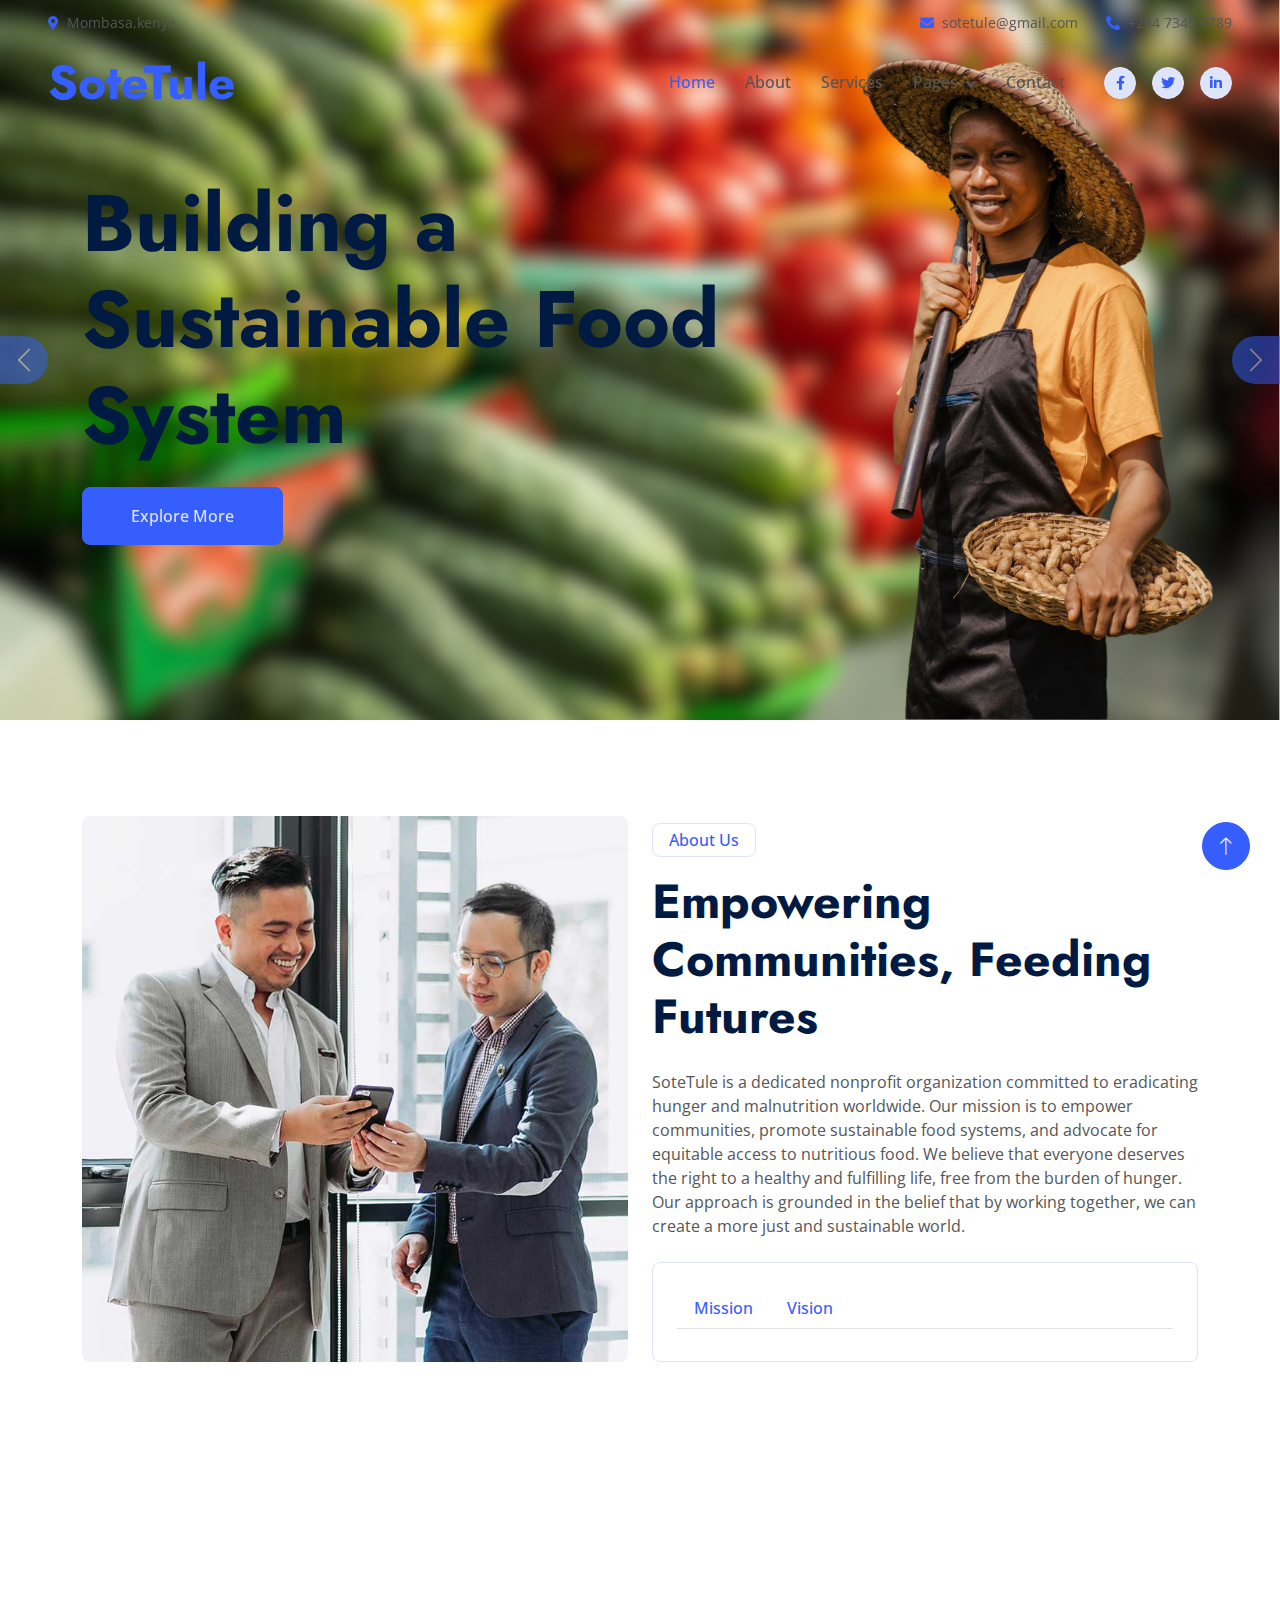
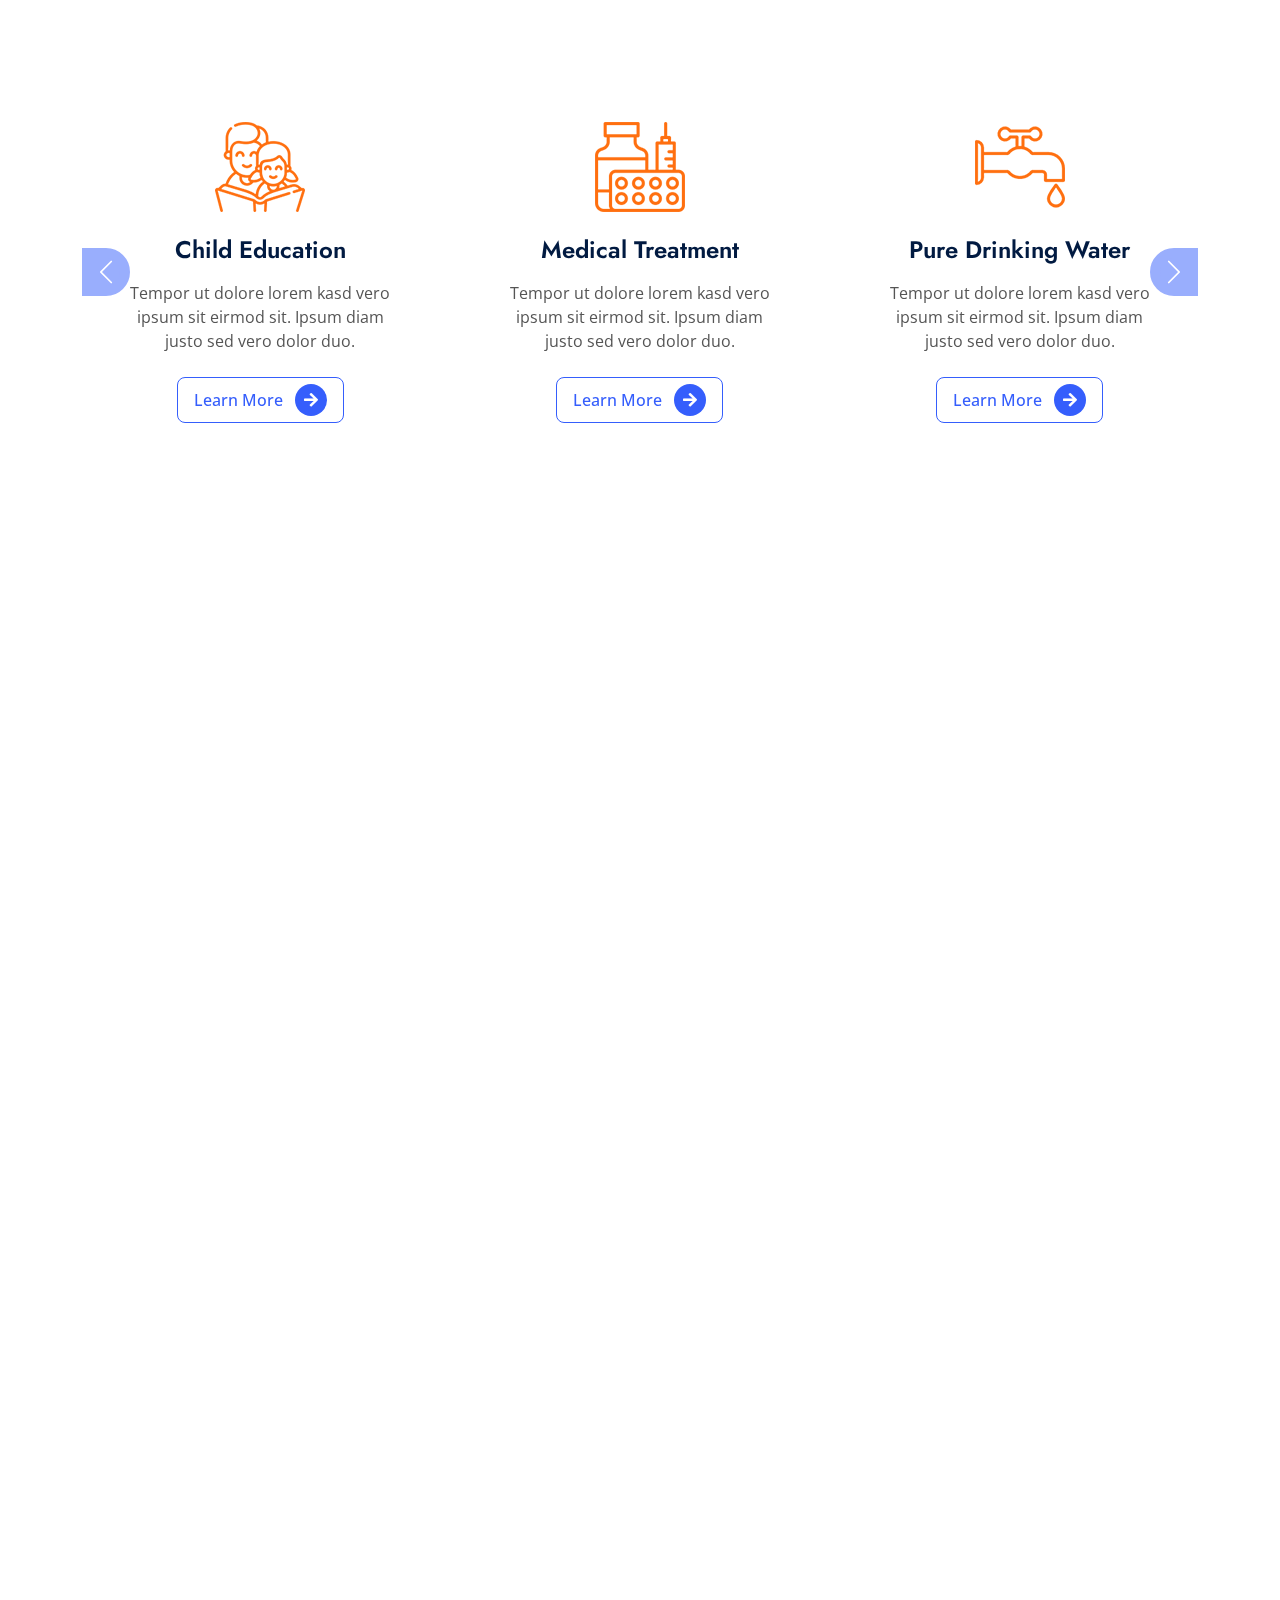
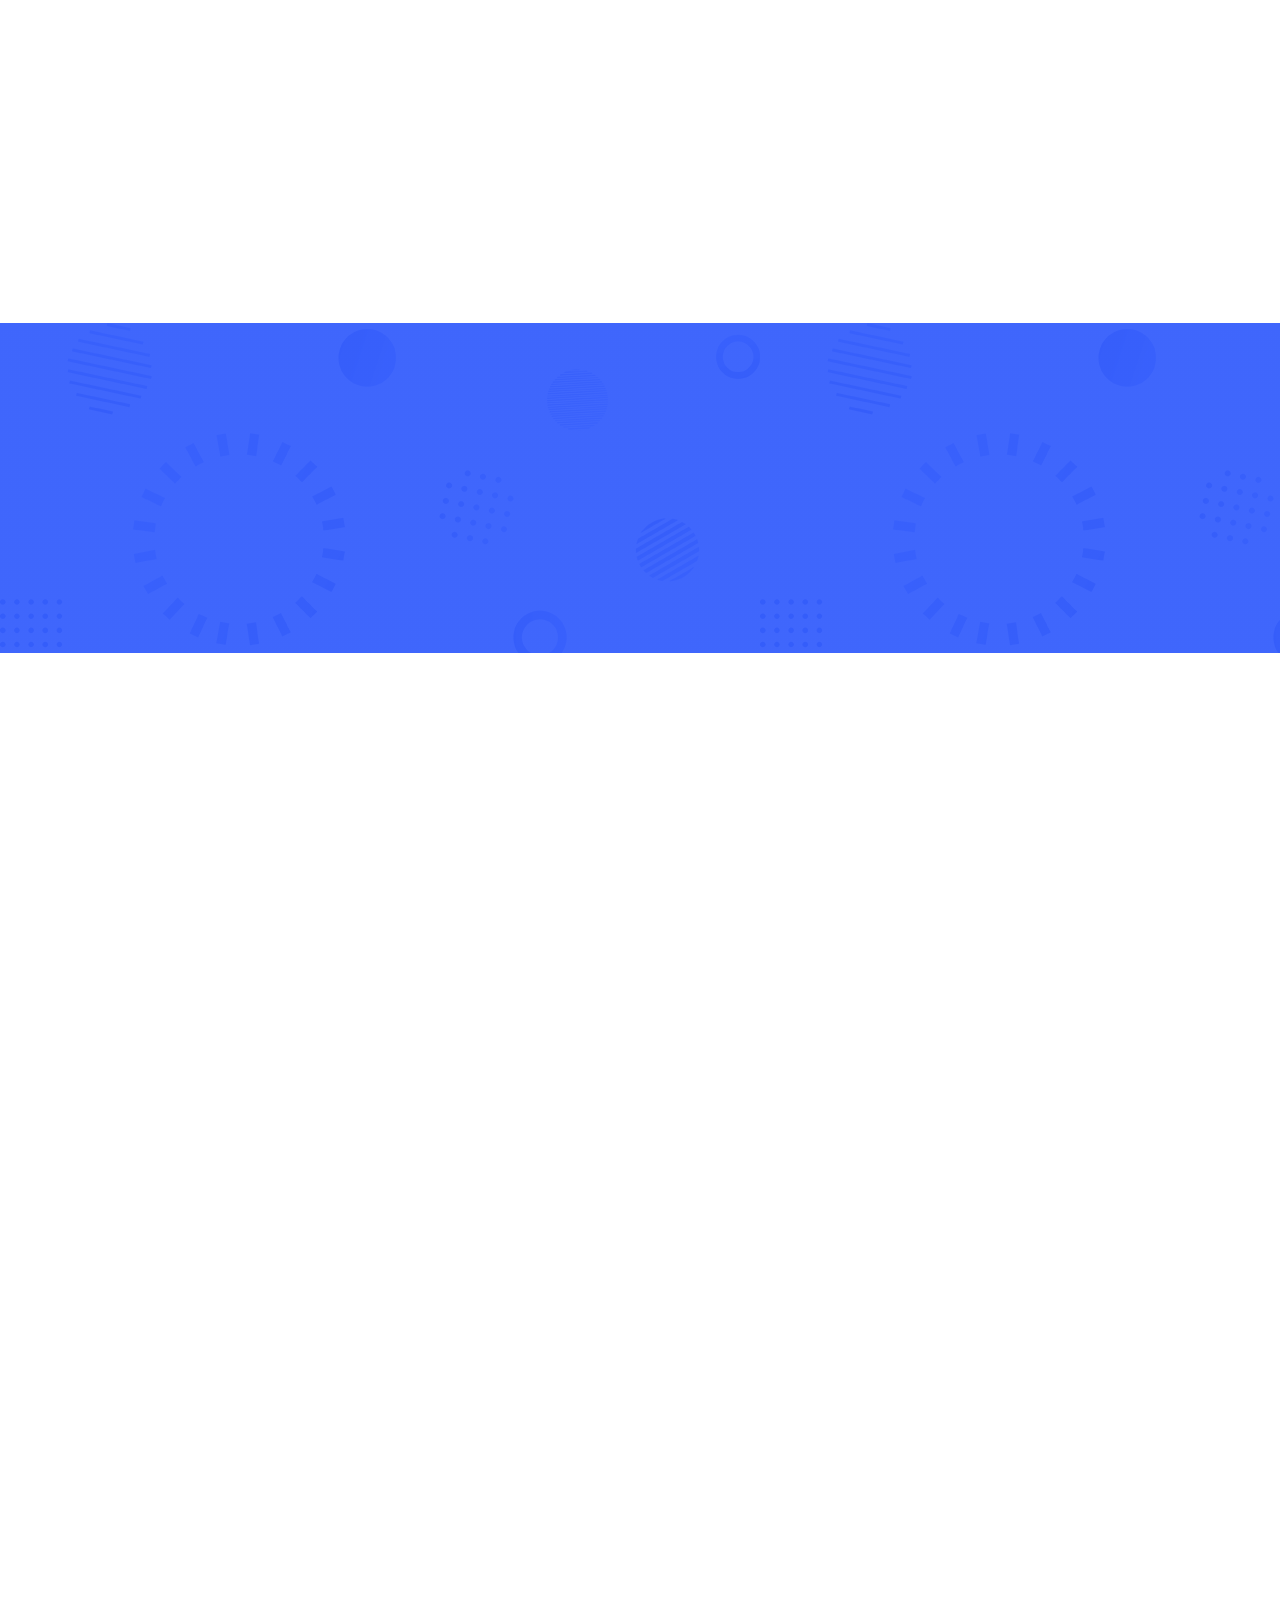
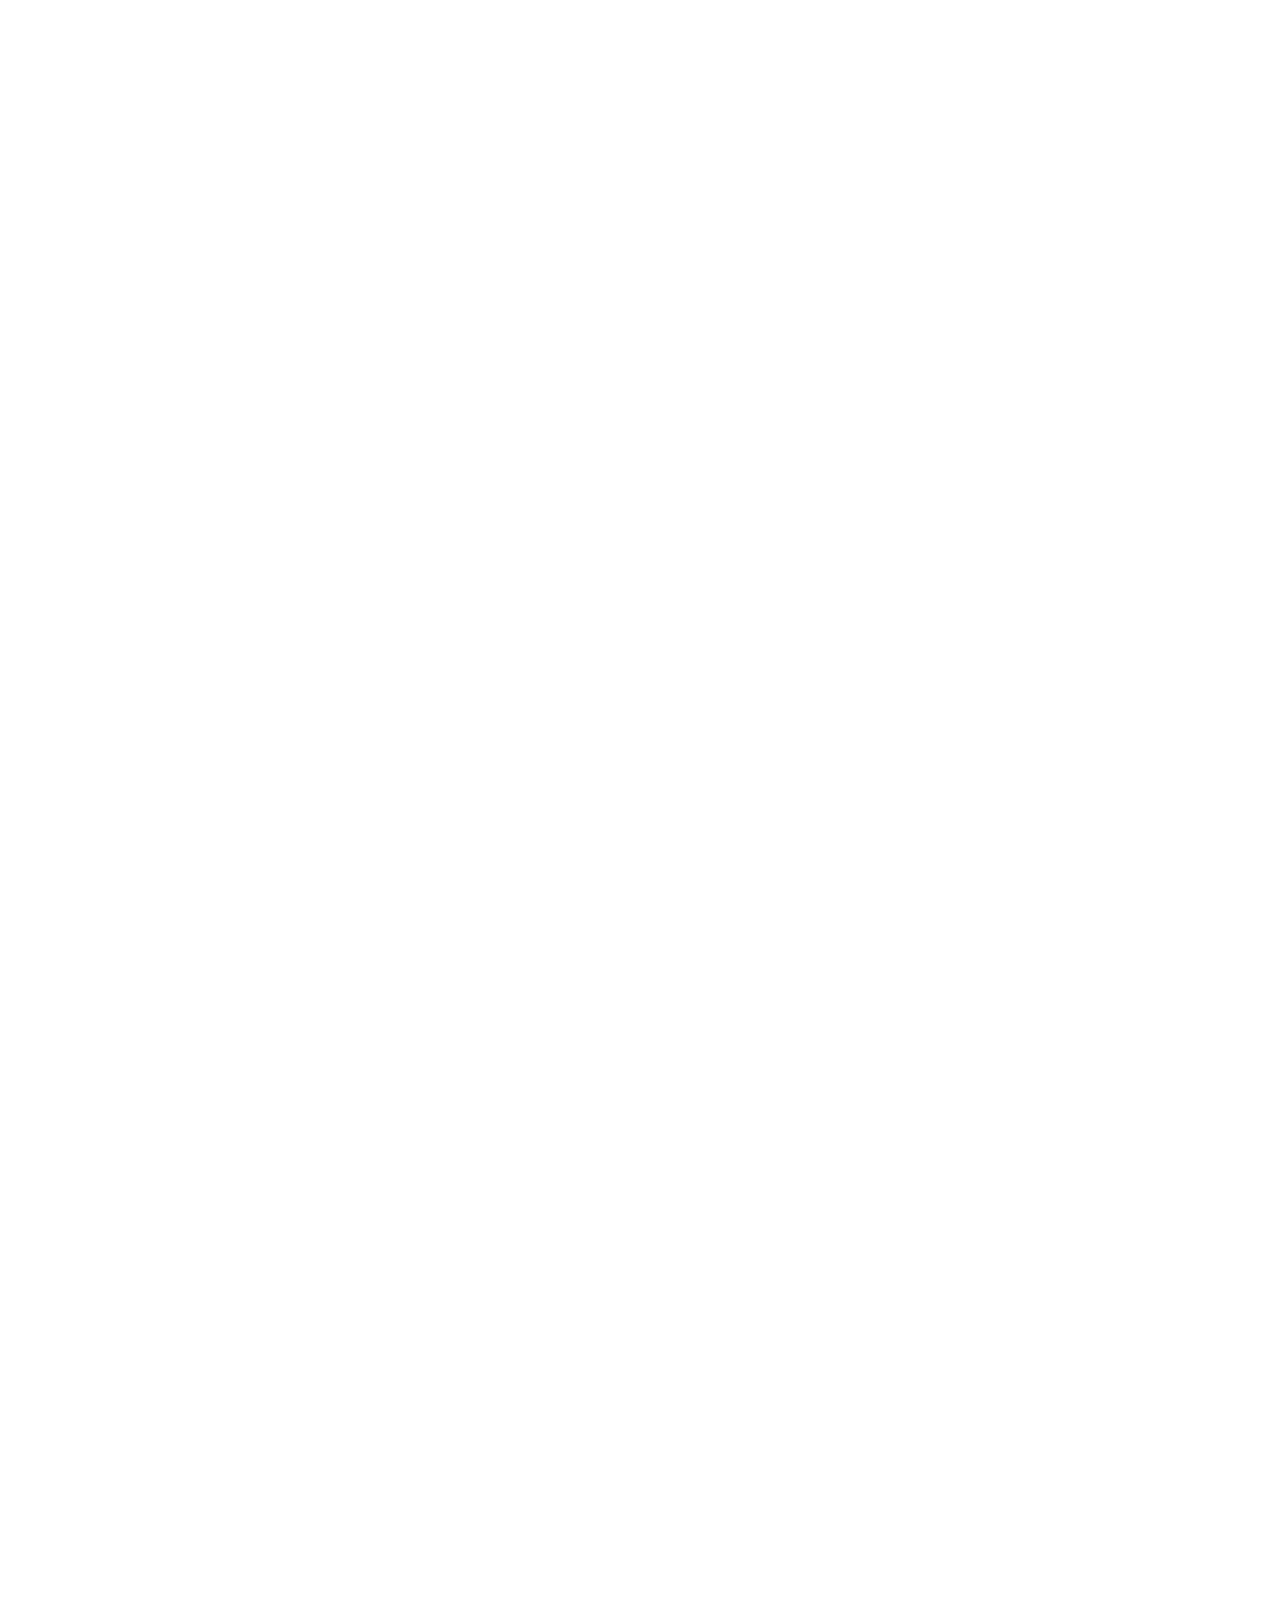
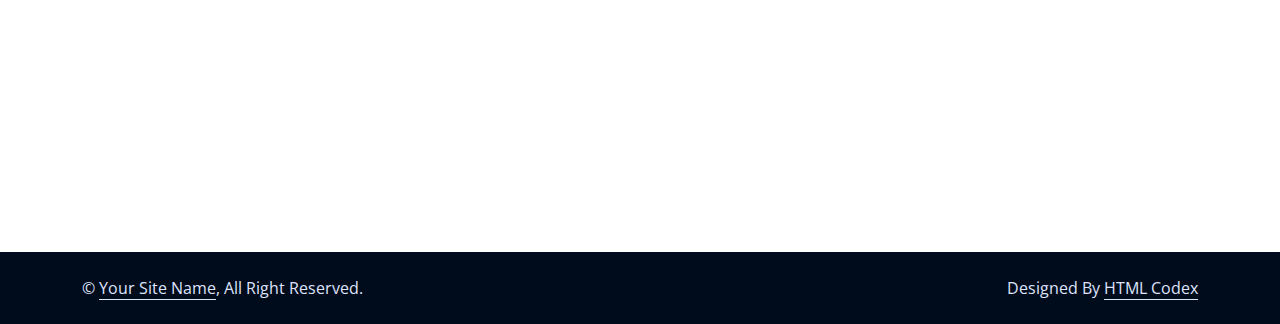
==== index.html @ b4c30daa "new project" ====
<!DOCTYPE html>
<html lang="en">

<head>
    <meta charset="utf-8">
    <title>SoteTule Organization</title>
    <meta content="width=device-width, initial-scale=1.0" name="viewport">
    <meta content="" name="keywords">
    <meta content="" name="description">

    <!-- Favicon -->
    <link href="img/favicon.ico" rel="icon">

    <!-- Google Web Fonts -->
    <link rel="preconnect" href="https://fonts.googleapis.com">
    <link rel="preconnect" href="https://fonts.gstatic.com" crossorigin>
    <link href="https://fonts.googleapis.com/css2?family=Jost:wght@500;600;700&family=Open+Sans:wght@400;500&display=swap" rel="stylesheet">  

    <!-- Icon Font Stylesheet -->
    <link href="https://cdnjs.cloudflare.com/ajax/libs/font-awesome/5.10.0/css/all.min.css" rel="stylesheet">
    <link href="https://cdn.jsdelivr.net/npm/bootstrap-icons@1.4.1/font/bootstrap-icons.css" rel="stylesheet">

    <!-- Libraries Stylesheet -->
    <link href="lib/animate/animate.min.css" rel="stylesheet">
    <link href="lib/owlcarousel/assets/owl.carousel.min.css" rel="stylesheet">

    <!-- Customized Bootstrap Stylesheet -->
    <link href="css/bootstrap.min.css" rel="stylesheet">

    <!-- Template Stylesheet -->
    <link href="css/style.css" rel="stylesheet">
</head>

<body>
    <!-- Spinner Start -->
    <div id="spinner" class="show bg-white position-fixed translate-middle w-100 vh-100 top-50 start-50 d-flex align-items-center justify-content-center">
        <div class="spinner-border text-primary" role="status" style="width: 3rem; height: 3rem;"></div>
    </div>
    <!-- Spinner End -->


    <!-- Navbar Start -->
    <div class="container-fluid fixed-top px-0 wow fadeIn" data-wow-delay="0.1s">
        <div class="top-bar row gx-0 align-items-center d-none d-lg-flex">
            <div class="col-lg-6 px-5 text-start">
                <small><i class="fa fa-map-marker-alt text-primary me-2"></i>Mombasa,kenya</small>
            </div>
            <div class="col-lg-6 px-5 text-end">
                <small><i class="fa fa-envelope text-primary me-2"></i>sotetule@gmail.com</small>
                <small class="ms-4"><i class="fa fa-phone-alt text-primary me-2"></i>+254 7345 6789</small>
            </div>
        </div>

        <nav class="navbar navbar-expand-lg navbar-light py-lg-0 px-lg-5 wow fadeIn" data-wow-delay="0.1s">
            <a href="index.html" class="navbar-brand ms-4 ms-lg-0">
                <h1 class="display-5 text-primary m-0">SoteTule</h1>
            </a>
            <button type="button" class="navbar-toggler me-4" data-bs-toggle="collapse" data-bs-target="#navbarCollapse">
                <span class="navbar-toggler-icon"></span>
            </button>
            <div class="collapse navbar-collapse" id="navbarCollapse">
                <div class="navbar-nav ms-auto p-4 p-lg-0">
                    <a href="index.html" class="nav-item nav-link active">Home</a>
                    <a href="about.html" class="nav-item nav-link">About</a>
                    <a href="service.html" class="nav-item nav-link">Services</a>
                    <div class="nav-item dropdown">
                        <a href="#" class="nav-link dropdown-toggle" data-bs-toggle="dropdown">Pages</a>
                        <div class="dropdown-menu border-light m-0">
                            <a href="project.html" class="dropdown-item">Projects</a>
                            <a href="feature.html" class="dropdown-item">Features</a>
                            <a href="team.html" class="dropdown-item">Team Member</a>
                            <a href="testimonial.html" class="dropdown-item">Testimonial</a>
                            <a href="404.html" class="dropdown-item">404 Page</a>
                        </div>
                    </div>
                    <a href="contact.html" class="nav-item nav-link">Contact</a>
                </div>
                <div class="d-none d-lg-flex ms-2">
                    <a class="btn btn-light btn-sm-square rounded-circle ms-3" href="">
                        <small class="fab fa-facebook-f text-primary"></small>
                    </a>
                    <a class="btn btn-light btn-sm-square rounded-circle ms-3" href="">
                        <small class="fab fa-twitter text-primary"></small>
                    </a>
                    <a class="btn btn-light btn-sm-square rounded-circle ms-3" href="">
                        <small class="fab fa-linkedin-in text-primary"></small>
                    </a>
                </div>
            </div>
        </nav>
    </div>
    <!-- Navbar End -->


    <!-- Carousel Start -->
    <div class="container-fluid p-0 mb-5 wow fadeIn" data-wow-delay="0.1s">
        <div id="header-carousel" class="carousel slide carousel-fade" data-bs-ride="carousel">
            <div class="carousel-inner">
                <div class="carousel-item active">
                    <img class="w-100" src="img/carousel-1.png" alt="Image">
                    <div class="carousel-caption">
                        <div class="container">
                            <div class="row justify-content-start">
                                <div class="col-lg-8">
                                    <h1 class="display-1 mb-4 animated slideInDown">Building a Sustainable Food System</h1>
                                    <a href="" class="btn btn-primary py-3 px-5 animated slideInDown">Explore More</a>
                                </div>
                            </div>
                        </div>
                    </div>
                </div>
                <div class="carousel-item">
                    <img class="w-100" src="img/carousel-2.jpg" alt="Image">
                    <div class="carousel-caption">
                        <div class="container">
                            <div class="row justify-content-start">
                                <div class="col-lg-7">
                                    <h1 class="display-1 mb-4 animated slideInDown">Growing Hope, One Seed at a Time</h1>
                                    <a href="" class="btn btn-primary py-3 px-5 animated slideInDown">Explore More</a>
                                </div>
                            </div>
                        </div>
                    </div>
                </div>
            </div>
            <button class="carousel-control-prev" type="button" data-bs-target="#header-carousel"
                data-bs-slide="prev">
                <span class="carousel-control-prev-icon" aria-hidden="true"></span>
                <span class="visually-hidden">Previous</span>
            </button>
            <button class="carousel-control-next" type="button" data-bs-target="#header-carousel"
                data-bs-slide="next">
                <span class="carousel-control-next-icon" aria-hidden="true"></span>
                <span class="visually-hidden">Next</span>
            </button>
        </div>
    </div>
    <!-- Carousel End -->


    <!-- About Start -->
    <div class="container-xxl py-5">
        <div class="container">
            <div class="row g-4 align-items-end mb-4">
                <div class="col-lg-6 wow fadeInUp" data-wow-delay="0.1s">
                    <img class="img-fluid rounded" src="img/about.jpg">
                </div>
                <div class="col-lg-6 wow fadeInUp" data-wow-delay="0.3s">
                    <p class="d-inline-block border rounded text-primary fw-semi-bold py-1 px-3">About Us</p>
                    <h1 class="display-5 mb-4">Empowering Communities, Feeding Futures</h1>
                    <p class="mb-4">SoteTule is a dedicated nonprofit organization committed to eradicating hunger and malnutrition worldwide. Our mission is to empower communities, promote sustainable food systems, and advocate for equitable access to nutritious food.
                    We believe that everyone deserves the right to a healthy and fulfilling life, free from the burden of hunger. Our approach is grounded in the belief that by working together, we can create a more just and sustainable world.</p>
                    <div class="border rounded p-4">
                        <nav>
                            <div class="nav nav-tabs mb-2" id="nav-tab" role="tablist">
                                <button class="nav-link fw-semi-bold" id="nav-mission-tab" data-bs-toggle="tab" data-bs-target="#nav-mission" type="button" role="tab" aria-controls="nav-mission" aria-selected="false">Mission</button>
                                <button class="nav-link fw-semi-bold" id="nav-vision-tab" data-bs-toggle="tab" data-bs-target="#nav-vision" type="button" role="tab" aria-controls="nav-vision" aria-selected="false">Vision</button>
                            </div>
                        </nav>
                        <div class="tab-content" id="nav-tabContent">
                            <div class="tab-pane fade" id="nav-mission" role="tabpanel" aria-labelledby="nav-mission-tab">
                                <p>To eradicate hunger and malnutrition worldwide by promoting sustainable food systems, empowering communities, and advocating for equitable access to nutritious food.</p>
                                <!-- <p class="mb-0">Diam dolor diam ipsum et tempor sit. Aliqu diam amet diam et eos labore. Clita erat ipsum et lorem et sit</p> -->
                            </div>
                            <div class="tab-pane fade" id="nav-vision" role="tabpanel" aria-labelledby="nav-vision-tab">
                                <p>A world where everyone has the right to a healthy and fulfilling life, free from hunger and malnutrition.</p>
                                <!-- <p class="mb-0">Diam dolor diam ipsum et tempor sit. Aliqu diam amet diam et eos labore. Clita erat ipsum et lorem et sit</p> -->
                            </div>
                        </div>
                    </div>
                </div>
            </div>

            <!-- <div class="border rounded p-4 wow fadeInUp" data-wow-delay="0.1s">
                <div class="row g-4">
                    <div class="col-lg-4 wow fadeIn" data-wow-delay="0.1s">
                        <div class="h-100">
                            <div class="d-flex">
                                <div class="flex-shrink-0 btn-lg-square rounded-circle bg-primary">
                                    <i class="fa fa-times text-white"></i>
                                </div>
                                <div class="ps-3">
                                    <h4>No Hidden Cost</h4>
                                    <span>Clita erat ipsum lorem sit sed stet duo justo</span>
                                </div>
                                <div class="border-end d-none d-lg-block"></div>
                            </div>
                            <div class="border-bottom mt-4 d-block d-lg-none"></div>
                        </div>
                    </div>
                    <div class="col-lg-4 wow fadeIn" data-wow-delay="0.3s">
                        <div class="h-100">
                            <div class="d-flex">
                                <div class="flex-shrink-0 btn-lg-square rounded-circle bg-primary">
                                    <i class="fa fa-users text-white"></i>
                                </div>
                                <div class="ps-3">
                                    <h4>Dedicated Team</h4>
                                    <span>Clita erat ipsum lorem sit sed stet duo justo</span>
                                </div>
                                <div class="border-end d-none d-lg-block"></div>
                            </div>
                            <div class="border-bottom mt-4 d-block d-lg-none"></div>
                        </div>
                    </div>
                    <div class="col-lg-4 wow fadeIn" data-wow-delay="0.5s">
                        <div class="h-100">
                            <div class="d-flex">
                                <div class="flex-shrink-0 btn-lg-square rounded-circle bg-primary">
                                    <i class="fa fa-phone text-white"></i>
                                </div>
                                <div class="ps-3">
                                    <h4>24/7 Available</h4>
                                    <span>Clita erat ipsum lorem sit sed stet duo justo</span>
                                </div>
                            </div>
                        </div>
                    </div>
                </div>
            </div> -->
        </div>
    </div>
    <!-- About End -->

    <!-- Service Start -->
    <div class="container-xxl py-5">
        <div class="container">
            <div class="text-center mx-auto mb-5 wow fadeInUp" data-wow-delay="0.1s" style="max-width: 500px;">
                <div class="d-inline-block rounded-pill bg-secondary text-primary py-1 px-3 mb-3">What We Do</div>
                <h1 class="display-6 mb-5">Learn More What We Do And Get Involved</h1>
            </div>

            <!-- Carousel Start -->
            <div id="serviceCarousel" class="carousel slide" data-bs-ride="carousel">
                <!-- Indicators -->
                <ol class="carousel-indicators">
                    <li data-bs-target="#serviceCarousel" data-bs-slide-to="0" class="active"></li>
                    <li data-bs-target="#serviceCarousel" data-bs-slide-to="1"></li>
                    <li data-bs-target="#serviceCarousel" data-bs-slide-to="2"></li>
                </ol>

                <!-- Carousel Inner -->
                <div class="carousel-inner">
                    <div class="carousel-item active">
                        <div class="row g-4 justify-content-center">
                            <div class="col-lg-4 col-md-6">
                                <div class="service-item bg-white text-center h-100 p-4 p-xl-5">
                                    <img class="img-fluid mb-4" src="img/icon-1.png" alt="">
                                    <h4 class="mb-3">Child Education</h4>
                                    <p class="mb-4">Tempor ut dolore lorem kasd vero ipsum sit eirmod sit. Ipsum diam justo sed vero dolor duo.</p>
                                    <a class="btn btn-outline-primary px-3" href="">
                                        Learn More
                                        <div class="d-inline-flex btn-sm-square bg-primary text-white rounded-circle ms-2">
                                            <i class="fa fa-arrow-right"></i>
                                        </div>
                                    </a>
                                </div>
                            </div>
                            <div class="col-lg-4 col-md-6">
                                <div class="service-item bg-white text-center h-100 p-4 p-xl-5">
                                    <img class="img-fluid mb-4" src="img/icon-2.png" alt="">
                                    <h4 class="mb-3">Medical Treatment</h4>
                                    <p class="mb-4">Tempor ut dolore lorem kasd vero ipsum sit eirmod sit. Ipsum diam justo sed vero dolor duo.</p>
                                    <a class="btn btn-outline-primary px-3" href="">
                                        Learn More
                                        <div class="d-inline-flex btn-sm-square bg-primary text-white rounded-circle ms-2">
                                            <i class="fa fa-arrow-right"></i>
                                        </div>
                                    </a>
                                </div>
                            </div>
                            <div class="col-lg-4 col-md-6">
                                <div class="service-item bg-white text-center h-100 p-4 p-xl-5">
                                    <img class="img-fluid mb-4" src="img/icon-3.png" alt="">
                                    <h4 class="mb-3">Pure Drinking Water</h4>
                                    <p class="mb-4">Tempor ut dolore lorem kasd vero ipsum sit eirmod sit. Ipsum diam justo sed vero dolor duo.</p>
                                    <a class="btn btn-outline-primary px-3" href="">
                                        Learn More
                                        <div class="d-inline-flex btn-sm-square bg-primary text-white rounded-circle ms-2">
                                            <i class="fa fa-arrow-right"></i>
                                        </div>
                                    </a>
                                </div>
                            </div>
                        </div>
                    </div>

                    <div class="carousel-item">
                        <div class="row g-4 justify-content-center">
                            <div class="col-lg-4 col-md-6">
                                <div class="service-item bg-white text-center h-100 p-4 p-xl-5">
                                    <img class="img-fluid mb-4" src="img/icon-3.png" alt="">
                                    <h4 class="mb-3">Pure Drinking Water</h4>
                                    <p class="mb-4">Tempor ut dolore lorem kasd vero ipsum sit eirmod sit. Ipsum diam justo sed vero dolor duo.</p>
                                    <a class="btn btn-outline-primary px-3" href="">
                                        Learn More
                                        <div class="d-inline-flex btn-sm-square bg-primary text-white rounded-circle ms-2">
                                            <i class="fa fa-arrow-right"></i>
                                        </div>
                                    </a>
                                </div>
                            </div>
                            <div class="col-lg-4 col-md-6">
                                <div class="service-item bg-white text-center h-100 p-4 p-xl-5">
                                    <img class="img-fluid mb-4" src="img/icon-2.png" alt="">
                                    <h4 class="mb-3">Medical Treatment</h4>
                                    <p class="mb-4">Tempor ut dolore lorem kasd vero ipsum sit eirmod sit. Ipsum diam justo sed vero dolor duo.</p>
                                    <a class="btn btn-outline-primary px-3" href="">
                                        Learn More
                                        <div class="d-inline-flex btn-sm-square bg-primary text-white rounded-circle ms-2">
                                            <i class="fa fa-arrow-right"></i>
                                        </div>
                                    </a>
                                </div>
                            </div>
                            <div class="col-lg-4 col-md-6">
                                <div class="service-item bg-white text-center h-100 p-4 p-xl-5">
                                    <img class="img-fluid mb-4" src="img/icon-2.png" alt="">
                                    <h4 class="mb-3">Medical Treatment</h4>
                                    <p class="mb-4">Tempor ut dolore lorem kasd vero ipsum sit eirmod sit. Ipsum diam justo sed vero dolor duo.</p>
                                    <a class="btn btn-outline-primary px-3" href="">
                                        Learn More
                                        <div class="d-inline-flex btn-sm-square bg-primary text-white rounded-circle ms-2">
                                            <i class="fa fa-arrow-right"></i>
                                        </div>
                                    </a>
                                </div>
                            </div>
                        </div>
                    </div>

                    <!-- Add more carousel items as needed -->
                </div>

                <!-- Carousel Controls -->
                <a class="carousel-control-prev" href="#serviceCarousel" role="button" data-bs-slide="prev">
                    <span class="carousel-control-prev-icon" aria-hidden="true"></span>
                    <span class="visually-hidden">Previous</span>
                </a>
                <a class="carousel-control-next" href="#serviceCarousel" role="button" data-bs-slide="next">
                    <span class="carousel-control-next-icon" aria-hidden="true"></span>
                    <span class="visually-hidden">Next</span>
                </a>
            </div>
            <!-- Carousel End -->
        </div>
    </div>
    <!-- Service End -->

    <!-- Donate Start -->
    <div class="container-fluid donate my-5 py-5" data-parallax="scroll" data-image-src="img/carousel-2.jpg">
        <div class="container py-5">
            <div class="row g-5 align-items-center">
                <div class="col-lg-6 wow fadeIn" data-wow-delay="0.1s">
                    <div class="d-inline-block rounded-pill bg-secondary text-primary py-1 px-3 mb-3">Donate Now</div>
                    <h1 class="display-6 text-white mb-5">Thanks For The Results Achieved With You</h1>
                    <p class="text-white-50 mb-0">Tempor erat elitr rebum at clita. Diam dolor diam ipsum sit. Aliqu diam amet diam et eos. Clita erat ipsum et lorem et sit, sed stet lorem sit clita duo justo magna dolore erat amet</p>
                </div>
                <div class="col-lg-6 wow fadeIn" data-wow-delay="0.5s">
                    <div class="h-100 bg-white p-5">
                        <form>
                            <div class="row g-3">
                                <div class="col-12">
                                    <div class="form-floating">
                                        <input type="text" class="form-control bg-light border-0" id="name" placeholder="Your Name">
                                        <label for="name">Your Name</label>
                                    </div>
                                </div>
                                <div class="col-12">
                                    <div class="form-floating">
                                        <input type="email" class="form-control bg-light border-0" id="email" placeholder="Your Email">
                                        <label for="email">Your Email</label>
                                    </div>
                                </div>
                                <div class="col-12">
                                    <div class="btn-group d-flex justify-content-around">
                                        <input type="radio" class="btn-check" name="btnradio" id="btnradio1" checked>
                                        <label class="btn btn-light py-3" for="btnradio1">$10</label>

                                        <input type="radio" class="btn-check" name="btnradio" id="btnradio2">
                                        <label class="btn btn-light py-3" for="btnradio2">$20</label>

                                        <input type="radio" class="btn-check" name="btnradio" id="btnradio3">
                                        <label class="btn btn-light py-3" for="btnradio3">$30</label>
                                    </div>
                                </div>
                                <div class="col-12">
                                    <button class="btn btn-primary px-5" style="height: 60px;">
                                        Donate Now
                                        <div class="d-inline-flex btn-sm-square bg-white text-primary rounded-circle ms-2">
                                            <i class="fa fa-arrow-right"></i>
                                        </div>
                                    </button>
                                </div>
                            </div>
                        </form>
                    </div>
                </div>
            </div>
        </div>
    </div>
    <!-- Donate End -->

    <!-- Features Start -->
    <!-- <div class="container-xxl feature py-5">
        <div class="container">
            <div class="row g-5 align-items-center">
                <div class="col-lg-6 wow fadeInUp" data-wow-delay="0.1s">
                    <p class="d-inline-block border rounded text-primary fw-semi-bold py-1 px-3">Why Choosing Us!</p>
                    <h1 class="display-5 mb-4">Few Reasons Why People Choosing Us!</h1>
                    <p class="mb-4">Tempor erat elitr rebum at clita. Diam dolor diam ipsum sit. Aliqu diam amet diam et eos. Clita erat ipsum et lorem et sit, sed stet lorem sit clita duo justo magna dolore erat amet</p>
                    <a class="btn btn-primary py-3 px-5" href="">Explore More</a>
                </div>
                <div class="col-lg-6">
                    <div class="row g-4 align-items-center">
                        <div class="col-md-6">
                            <div class="row g-4">
                                <div class="col-12 wow fadeIn" data-wow-delay="0.3s">
                                    <div class="feature-box border rounded p-4">
                                        <i class="fa fa-check fa-3x text-primary mb-3"></i>
                                        <h4 class="mb-3">Fast Executions</h4>
                                        <p class="mb-3">Clita erat ipsum et lorem et sit, sed stet lorem sit clita duo justo erat amet</p>
                                        <a class="fw-semi-bold" href="">Read More <i class="fa fa-arrow-right ms-1"></i></a>
                                    </div>
                                </div>
                                <div class="col-12 wow fadeIn" data-wow-delay="0.5s">
                                    <div class="feature-box border rounded p-4">
                                        <i class="fa fa-check fa-3x text-primary mb-3"></i>
                                        <h4 class="mb-3">Guide & Support</h4>
                                        <p class="mb-3">Clita erat ipsum et lorem et sit, sed stet lorem sit clita duo justo erat amet</p>
                                        <a class="fw-semi-bold" href="">Read More <i class="fa fa-arrow-right ms-1"></i></a>
                                    </div>
                                </div>
                            </div>
                        </div>
                        <div class="col-md-6 wow fadeIn" data-wow-delay="0.7s">
                            <div class="feature-box border rounded p-4">
                                <i class="fa fa-check fa-3x text-primary mb-3"></i>
                                <h4 class="mb-3">Financial Secure</h4>
                                <p class="mb-3">Clita erat ipsum et lorem et sit, sed stet lorem sit clita duo justo erat amet</p>
                                <a class="fw-semi-bold" href="">Read More <i class="fa fa-arrow-right ms-1"></i></a>
                            </div>
                        </div>
                    </div>
                </div>
            </div>
        </div>
    </div> -->
    <!-- Features End -->


    <!-- Service Start -->
    <div class="container-xxl service py-5">
        <div class="container">
            <div class="text-center mx-auto wow fadeInUp" data-wow-delay="0.1s" style="max-width: 600px;">
                <p class="d-inline-block border rounded text-primary fw-semi-bold py-1 px-3">Our Services</p>
                <h1 class="display-5 mb-5">Awesome Financial Services For Business</h1>
            </div>
            <div class="row g-4 wow fadeInUp" data-wow-delay="0.3s">
                <div class="col-lg-4">
                    <div class="nav nav-pills d-flex justify-content-between w-100 h-100 me-4">
                        <button class="nav-link w-100 d-flex align-items-center text-start border p-4 mb-4 active" data-bs-toggle="pill" data-bs-target="#tab-pane-1" type="button">
                            <h5 class="m-0"><i class="fa fa-bars text-primary me-3"></i>Financial Planning</h5>
                        </button>
                        <button class="nav-link w-100 d-flex align-items-center text-start border p-4 mb-4" data-bs-toggle="pill" data-bs-target="#tab-pane-2" type="button">
                            <h5 class="m-0"><i class="fa fa-bars text-primary me-3"></i>Cash Investment</h5>
                        </button>
                        <button class="nav-link w-100 d-flex align-items-center text-start border p-4 mb-4" data-bs-toggle="pill" data-bs-target="#tab-pane-3" type="button">
                            <h5 class="m-0"><i class="fa fa-bars text-primary me-3"></i>Financial Consultancy</h5>
                        </button>
                        <button class="nav-link w-100 d-flex align-items-center text-start border p-4 mb-0" data-bs-toggle="pill" data-bs-target="#tab-pane-4" type="button">
                            <h5 class="m-0"><i class="fa fa-bars text-primary me-3"></i>Business Loans</h5>
                        </button>
                    </div>
                </div>
                <div class="col-lg-8">
                    <div class="tab-content w-100">
                        <div class="tab-pane fade show active" id="tab-pane-1">
                            <div class="row g-4">
                                <div class="col-md-6" style="min-height: 350px;">
                                    <div class="position-relative h-100">
                                        <img class="position-absolute rounded w-100 h-100" src="img/service-1.jpg"
                                            style="object-fit: cover;" alt="">
                                    </div>
                                </div>
                                <div class="col-md-6">
                                    <h3 class="mb-4">25 Years Of Experience In Financial Support</h3>
                                    <p class="mb-4">Tempor erat elitr rebum at clita. Diam dolor diam ipsum sit. Aliqu diam amet diam et eos. Clita erat ipsum et lorem et sit, sed stet lorem sit clita duo justo erat amet.</p>
                                    <p><i class="fa fa-check text-primary me-3"></i>Secured Loans</p>
                                    <p><i class="fa fa-check text-primary me-3"></i>Credit Facilities</p>
                                    <p><i class="fa fa-check text-primary me-3"></i>Cash Advanced</p>
                                    <a href="" class="btn btn-primary py-3 px-5 mt-3">Read More</a>
                                </div>
                            </div>
                        </div>
                        <div class="tab-pane fade" id="tab-pane-2">
                            <div class="row g-4">
                                <div class="col-md-6" style="min-height: 350px;">
                                    <div class="position-relative h-100">
                                        <img class="position-absolute rounded w-100 h-100" src="img/service-2.jpg"
                                            style="object-fit: cover;" alt="">
                                    </div>
                                </div>
                                <div class="col-md-6">
                                    <h3 class="mb-4">25 Years Of Experience In Financial Support</h3>
                                    <p class="mb-4">Tempor erat elitr rebum at clita. Diam dolor diam ipsum sit. Aliqu diam amet diam et eos. Clita erat ipsum et lorem et sit, sed stet lorem sit clita duo justo erat amet.</p>
                                    <p><i class="fa fa-check text-primary me-3"></i>Secured Loans</p>
                                    <p><i class="fa fa-check text-primary me-3"></i>Credit Facilities</p>
                                    <p><i class="fa fa-check text-primary me-3"></i>Cash Advanced</p>
                                    <a href="" class="btn btn-primary py-3 px-5 mt-3">Read More</a>
                                </div>
                            </div>
                        </div>
                        <div class="tab-pane fade" id="tab-pane-3">
                            <div class="row g-4">
                                <div class="col-md-6" style="min-height: 350px;">
                                    <div class="position-relative h-100">
                                        <img class="position-absolute rounded w-100 h-100" src="img/service-3.jpg"
                                            style="object-fit: cover;" alt="">
                                    </div>
                                </div>
                                <div class="col-md-6">
                                    <h3 class="mb-4">25 Years Of Experience In Financial Support</h3>
                                    <p class="mb-4">Tempor erat elitr rebum at clita. Diam dolor diam ipsum sit. Aliqu diam amet diam et eos. Clita erat ipsum et lorem et sit, sed stet lorem sit clita duo justo erat amet.</p>
                                    <p><i class="fa fa-check text-primary me-3"></i>Secured Loans</p>
                                    <p><i class="fa fa-check text-primary me-3"></i>Credit Facilities</p>
                                    <p><i class="fa fa-check text-primary me-3"></i>Cash Advanced</p>
                                    <a href="" class="btn btn-primary py-3 px-5 mt-3">Read More</a>
                                </div>
                            </div>
                        </div>
                        <div class="tab-pane fade" id="tab-pane-4">
                            <div class="row g-4">
                                <div class="col-md-6" style="min-height: 350px;">
                                    <div class="position-relative h-100">
                                        <img class="position-absolute rounded w-100 h-100" src="img/service-4.jpg"
                                            style="object-fit: cover;" alt="">
                                    </div>
                                </div>
                                <div class="col-md-6">
                                    <h3 class="mb-4">25 Years Of Experience In Financial Support</h3>
                                    <p class="mb-4">Tempor erat elitr rebum at clita. Diam dolor diam ipsum sit. Aliqu diam amet diam et eos. Clita erat ipsum et lorem et sit, sed stet lorem sit clita duo justo erat amet.</p>
                                    <p><i class="fa fa-check text-primary me-3"></i>Secured Loans</p>
                                    <p><i class="fa fa-check text-primary me-3"></i>Credit Facilities</p>
                                    <p><i class="fa fa-check text-primary me-3"></i>Cash Advanced</p>
                                    <a href="" class="btn btn-primary py-3 px-5 mt-3">Read More</a>
                                </div>
                            </div>
                        </div>
                    </div>
                </div>
            </div>
        </div>
    </div>
    <!-- Service End -->

    <!-- Facts Start -->
        <div class="container-fluid facts my-4 py-4">
            <div class="container py-5">
                <div class="row g-5">
                    <div class="col-sm-6 col-lg-4 text-center wow fadeIn" data-wow-delay="0.1s">
                        <i class="fa fa-users fa-3x text-white mb-3"></i>
                        <h1 class="display-4 text-white" data-toggle="counter-up">1234</h1>
                        <span class="fs-5 text-white">Families helped</span>
                        <hr class="bg-white w-25 mx-auto mb-0">
                    </div>
                    <div class="col-sm-6 col-lg-4 text-center wow fadeIn" data-wow-delay="0.3s">
                        <i class="fa fa-check fa-3x text-white mb-3"></i>
                        <h1 class="display-4 text-white" data-toggle="counter-up">1234</h1>
                        <span class="fs-5 text-white">Projects Completed</span>
                        <hr class="bg-white w-25 mx-auto mb-0">
                    </div>
                    <div class="col-sm-6 col-lg-4 text-center wow fadeIn" data-wow-delay="0.5s">
                        <i class="fa fa-users-cog fa-3x text-white mb-3"></i>
                        <h1 class="display-4 text-white" data-toggle="counter-up">50</h1>
                        <span class="fs-5 text-white">Dedicated Staff & Volunteers</span>
                        <hr class="bg-white w-25 mx-auto mb-0">
                    </div>
                </div>
            </div>
        </div>
    <!-- Facts End -->

    <!-- Callback Start -->
 <!--    <div class="container-fluid callback my-5 pt-5">
        <div class="container pt-5">
            <div class="row justify-content-center">
                <div class="col-lg-7">
                    <div class="bg-white border rounded p-4 p-sm-5 wow fadeInUp" data-wow-delay="0.5s">
                        <div class="text-center mx-auto wow fadeInUp" data-wow-delay="0.1s" style="max-width: 600px;">
                            <p class="d-inline-block border rounded text-primary fw-semi-bold py-1 px-3">Get In Touch</p>
                            <h1 class="display-5 mb-5">Request A Call-Back</h1>
                        </div>
                        <div class="row g-3">
                            <div class="col-sm-6">
                                <div class="form-floating">
                                    <input type="text" class="form-control" id="name" placeholder="Your Name">
                                    <label for="name">Your Name</label>
                                </div>
                            </div>
                            <div class="col-sm-6">
                                <div class="form-floating">
                                    <input type="email" class="form-control" id="mail" placeholder="Your Email">
                                    <label for="mail">Your Email</label>
                                </div>
                            </div>
                            <div class="col-sm-6">
                                <div class="form-floating">
                                    <input type="text" class="form-control" id="mobile" placeholder="Your Mobile">
                                    <label for="mobile">Your Mobile</label>
                                </div>
                            </div>
                            <div class="col-sm-6">
                                <div class="form-floating">
                                    <input type="text" class="form-control" id="subject" placeholder="Subject">
                                    <label for="subject">Subject</label>
                                </div>
                            </div>
                            <div class="col-12">
                                <div class="form-floating">
                                    <textarea class="form-control" placeholder="Leave a message here" id="message" style="height: 100px"></textarea>
                                    <label for="message">Message</label>
                                </div>
                            </div>
                            <div class="col-12 text-center">
                                <button class="btn btn-primary w-100 py-3" type="submit">Submit Now</button>
                            </div>
                        </div>
                    </div>
                </div>
            </div>
        </div>
    </div> -->
    <!-- Callback End -->


    <!-- Projects Start -->
    <div class="container-xxl py-5">
        <div class="container">
            <div class="text-center mx-auto wow fadeInUp" data-wow-delay="0.1s" style="max-width: 600px;">
                <p class="d-inline-block border rounded text-primary fw-semi-bold py-1 px-3">Our Projects</p>
                <h1 class="display-5 mb-5">We Have Completed Latest Projects</h1>
            </div>
            <div class="owl-carousel project-carousel wow fadeInUp" data-wow-delay="0.3s">
                <div class="project-item pe-5 pb-5">
                    <div class="project-img mb-3">
                        <img class="img-fluid rounded" src="img/service-1.jpg" alt="">
                        <a href=""><i class="fa fa-link fa-3x text-primary"></i></a>
                    </div>
                    <div class="project-title">
                        <h4 class="mb-0">Donating Seeds to locals</h4>
                    </div>
                </div>
                <div class="project-item pe-5 pb-5">
                    <div class="project-img mb-3">
                        <img class="img-fluid rounded" src="img/service-2.jpg" alt="">
                        <a href=""><i class="fa fa-link fa-3x text-primary"></i></a>
                    </div>
                    <div class="project-title">
                        <h4 class="mb-0">Water tanks installation</h4>
                    </div>
                </div>
                <div class="project-item pe-5 pb-5">
                    <div class="project-img mb-3">
                        <img class="img-fluid rounded" src="img/service-3.jpg" alt="">
                        <a href=""><i class="fa fa-link fa-3x text-primary"></i></a>
                    </div>
                    <div class="project-title">
                        <h4 class="mb-0">Equiping locals with skills</h4>
                    </div>
                </div>
                <div class="project-item pe-5 pb-5">
                    <div class="project-img mb-3">
                        <img class="img-fluid rounded" src="img/service-4.jpg" alt="">
                        <a href=""><i class="fa fa-link fa-3x text-primary"></i></a>
                    </div>
                    <div class="project-title">
                        <h4 class="mb-0">Food donations</h4>
                    </div>
                </div>
            </div>
        </div>
    </div>
    <!-- Projects End -->


    <!-- Team Start -->
    <div class="container-xxl py-5">
        <div class="container">
            <div class="text-center mx-auto wow fadeInUp" data-wow-delay="0.1s" style="max-width: 600px;">
                <p class="d-inline-block border rounded text-primary fw-semi-bold py-1 px-3">Our Team</p>
                <h1 class="display-5 mb-5">Exclusive Team</h1>
            </div>
            <div class="row g-4">
                <div class="col-lg-4 col-md-6 wow fadeInUp" data-wow-delay="0.1s">
                    <div class="team-item">
                        <img class="img-fluid rounded" src="img/team-1.jpg" alt="">
                        <div class="team-text">
                            <h4 class="mb-0">Kate Winslet</h4>
                            <div class="team-social d-flex">
                                <a class="btn btn-square rounded-circle mx-1" href=""><i class="fab fa-facebook-f"></i></a>
                                <a class="btn btn-square rounded-circle mx-1" href=""><i class="fab fa-twitter"></i></a>
                                <a class="btn btn-square rounded-circle mx-1" href=""><i class="fab fa-instagram"></i></a>
                            </div>
                        </div>
                    </div>
                </div>
                <div class="col-lg-4 col-md-6 wow fadeInUp" data-wow-delay="0.3s">
                    <div class="team-item">
                        <img class="img-fluid rounded" src="img/team-2.jpg" alt="">
                        <div class="team-text">
                            <h4 class="mb-0">Jac Jacson</h4>
                            <div class="team-social d-flex">
                                <a class="btn btn-square rounded-circle mx-1" href=""><i class="fab fa-facebook-f"></i></a>
                                <a class="btn btn-square rounded-circle mx-1" href=""><i class="fab fa-twitter"></i></a>
                                <a class="btn btn-square rounded-circle mx-1" href=""><i class="fab fa-instagram"></i></a>
                            </div>
                        </div>
                    </div>
                </div>
                <div class="col-lg-4 col-md-6 wow fadeInUp" data-wow-delay="0.5s">
                    <div class="team-item">
                        <img class="img-fluid rounded" src="img/team-3.jpg" alt="">
                        <div class="team-text">
                            <h4 class="mb-0">Doris Jordan</h4>
                            <div class="team-social d-flex">
                                <a class="btn btn-square rounded-circle mx-1" href=""><i class="fab fa-facebook-f"></i></a>
                                <a class="btn btn-square rounded-circle mx-1" href=""><i class="fab fa-twitter"></i></a>
                                <a class="btn btn-square rounded-circle mx-1" href=""><i class="fab fa-instagram"></i></a>
                            </div>
                        </div>
                    </div>
                </div>
            </div>
        </div>
    </div>
    <!-- Team End -->


    <!-- Testimonial Start -->
    <div class="container-xxl py-5">
        <div class="container">
            <div class="text-center mx-auto wow fadeInUp" data-wow-delay="0.1s" style="max-width: 600px;">
                <p class="d-inline-block border rounded text-primary fw-semi-bold py-1 px-3">Testimonial</p>
                <h1 class="display-5 mb-5">What Our Donators & impacted people say</h1>
            </div>
            <div class="owl-carousel testimonial-carousel wow fadeInUp" data-wow-delay="0.3s">
                <div class="testimonial-item">
                    <div class="testimonial-text border rounded p-4 pt-5 mb-5">
                        <div class="btn-square bg-white border rounded-circle">
                            <i class="fa fa-quote-right fa-2x text-primary"></i>
                        </div>
                        Dolores sed duo clita tempor justo dolor et stet lorem kasd labore dolore lorem ipsum. At lorem lorem magna ut et, nonumy et labore et tempor diam tempor erat.
                    </div>
                    <img class="rounded-circle mb-3" src="img/testimonial-1.jpg" alt="">
                    <h4>Client Name</h4>
                    <span>Profession</span>
                </div>
                <div class="testimonial-item">
                    <div class="testimonial-text border rounded p-4 pt-5 mb-5">
                        <div class="btn-square bg-white border rounded-circle">
                            <i class="fa fa-quote-right fa-2x text-primary"></i>
                        </div>
                        Dolores sed duo clita tempor justo dolor et stet lorem kasd labore dolore lorem ipsum. At lorem lorem magna ut et, nonumy et labore et tempor diam tempor erat.
                    </div>
                    <img class="rounded-circle mb-3" src="img/testimonial-2.jpg" alt="">
                    <h4>Client Name</h4>
                    <span>Profession</span>
                </div>
                <div class="testimonial-item">
                    <div class="testimonial-text border rounded p-4 pt-5 mb-5">
                        <div class="btn-square bg-white border rounded-circle">
                            <i class="fa fa-quote-right fa-2x text-primary"></i>
                        </div>
                        Dolores sed duo clita tempor justo dolor et stet lorem kasd labore dolore lorem ipsum. At lorem lorem magna ut et, nonumy et labore et tempor diam tempor erat.
                    </div>
                    <img class="rounded-circle mb-3" src="img/testimonial-3.jpg" alt="">
                    <h4>Client Name</h4>
                    <span>Profession</span>
                </div>
                <div class="testimonial-item">
                    <div class="testimonial-text border rounded p-4 pt-5 mb-5">
                        <div class="btn-square bg-white border rounded-circle">
                            <i class="fa fa-quote-right fa-2x text-primary"></i>
                        </div>
                        Dolores sed duo clita tempor justo dolor et stet lorem kasd labore dolore lorem ipsum. At lorem lorem magna ut et, nonumy et labore et tempor diam tempor erat.
                    </div>
                    <img class="rounded-circle mb-3" src="img/testimonial-4.jpg" alt="">
                    <h4>Client Name</h4>
                    <span>Profession</span>
                </div>
            </div>
        </div>
    </div>
    <!-- Testimonial End -->


    <!-- Footer Start -->
    <div class="container-fluid bg-dark text-light footer mt-5 py-5 wow fadeIn" data-wow-delay="0.1s">
        <div class="container py-5">
            <div class="row g-5">
                <div class="col-lg-3 col-md-6">
                    <h4 class="text-white mb-4">Our Office</h4>
                    <p class="mb-2"><i class="fa fa-map-marker-alt me-3"></i>123 Street, New York, USA</p>
                    <p class="mb-2"><i class="fa fa-phone-alt me-3"></i>+012 345 67890</p>
                    <p class="mb-2"><i class="fa fa-envelope me-3"></i>info@example.com</p>
                    <div class="d-flex pt-2">
                        <a class="btn btn-square btn-outline-light rounded-circle me-2" href=""><i class="fab fa-twitter"></i></a>
                        <a class="btn btn-square btn-outline-light rounded-circle me-2" href=""><i class="fab fa-facebook-f"></i></a>
                        <a class="btn btn-square btn-outline-light rounded-circle me-2" href=""><i class="fab fa-youtube"></i></a>
                        <a class="btn btn-square btn-outline-light rounded-circle me-2" href=""><i class="fab fa-linkedin-in"></i></a>
                    </div>
                </div>
                <div class="col-lg-3 col-md-6">
                    <h4 class="text-white mb-4">Services</h4>
                    <a class="btn btn-link" href="">Financial Planning</a>
                    <a class="btn btn-link" href="">Cash Investment</a>
                    <a class="btn btn-link" href="">Financial Consultancy</a>
                    <a class="btn btn-link" href="">Business Loans</a>
                    <a class="btn btn-link" href="">Business Analysis</a>
                </div>
                <div class="col-lg-3 col-md-6">
                    <h4 class="text-white mb-4">Quick Links</h4>
                    <a class="btn btn-link" href="">About Us</a>
                    <a class="btn btn-link" href="">Contact Us</a>
                    <a class="btn btn-link" href="">Our Services</a>
                    <a class="btn btn-link" href="">Terms & Condition</a>
                    <a class="btn btn-link" href="">Support</a>
                </div>
                <div class="col-lg-3 col-md-6">
                    <h4 class="text-white mb-4">Newsletter</h4>
                    <p>Dolor amet sit justo amet elitr clita ipsum elitr est.</p>
                    <div class="position-relative w-100">
                        <input class="form-control bg-white border-0 w-100 py-3 ps-4 pe-5" type="text" placeholder="Your email">
                        <button type="button" class="btn btn-primary py-2 position-absolute top-0 end-0 mt-2 me-2">SignUp</button>
                    </div>
                </div>
            </div>
        </div>
    </div>
    <!-- Footer End -->


    <!-- Copyright Start -->
    <div class="container-fluid copyright py-4">
        <div class="container">
            <div class="row">
                <div class="col-md-6 text-center text-md-start mb-3 mb-md-0">
                    &copy; <a class="border-bottom" href="#">Your Site Name</a>, All Right Reserved.
                </div>
                <div class="col-md-6 text-center text-md-end">
                    <!--/*** This template is free as long as you keep the footer author’s credit link/attribution link/backlink. If you'd like to use the template without the footer author’s credit link/attribution link/backlink, you can purchase the Credit Removal License from "https://htmlcodex.com/credit-removal". Thank you for your support. ***/-->
                    Designed By <a class="border-bottom" href="https://htmlcodex.com">HTML Codex</a>
                </div>
            </div>
        </div>
    </div>
    <!-- Copyright End -->


    <!-- Back to Top -->
    <a href="#" class="btn btn-lg btn-primary btn-lg-square rounded-circle back-to-top"><i class="bi bi-arrow-up"></i></a>


    <!-- JavaScript Libraries -->
    <script src="https://code.jquery.com/jquery-3.4.1.min.js"></script>
    <script src="https://cdn.jsdelivr.net/npm/bootstrap@5.0.0/dist/js/bootstrap.bundle.min.js"></script>
    <script src="lib/wow/wow.min.js"></script>
    <script src="lib/easing/easing.min.js"></script>
    <script src="lib/waypoints/waypoints.min.js"></script>
    <script src="lib/owlcarousel/owl.carousel.min.js"></script>
    <script src="lib/counterup/counterup.min.js"></script>

    <!-- Template Javascript -->
    <script src="js/main.js"></script>
</body>

</html>
---- css/style.css ----
/********** Template CSS **********/
:root {
    --primary: #355EFC;
    --secondary: #E93C05;
    --tertiary: #555555;
    --light: #DFE4FD;
    --dark: #011A41;
}

.back-to-top {
    position: fixed;
    display: none;
    right: 30px;
    bottom: 30px;
    z-index: 99;
}

h1,
.h1,
h2,
.h2,
.fw-bold {
    font-weight: 700 !important;
}

h3,
.h3,
h4,
.h4,
.fw-medium {
    font-weight: 600 !important;
}

h5,
.h5,
h6,
.h6,
.fw-semi-bold {
    font-weight: 500 !important;
}


/*** Spinner ***/
#spinner {
    opacity: 0;
    visibility: hidden;
    transition: opacity .5s ease-out, visibility 0s linear .5s;
    z-index: 99999;
}

#spinner.show {
    transition: opacity .5s ease-out, visibility 0s linear 0s;
    visibility: visible;
    opacity: 1;
}


/*** Button ***/
.btn {
    transition: .5s;
    font-weight: 500;
}

.btn-primary,
.btn-outline-primary:hover {
    color: var(--light);
}

.btn-square {
    width: 38px;
    height: 38px;
}

.btn-sm-square {
    width: 32px;
    height: 32px;
}

.btn-lg-square {
    width: 48px;
    height: 48px;
}

.btn-square,
.btn-sm-square,
.btn-lg-square {
    padding: 0;
    display: flex;
    align-items: center;
    justify-content: center;
    font-weight: normal;
}


/*** Navbar ***/
.fixed-top {
    transition: .5s;
}

.top-bar {
    height: 45px;
    border-bottom: 1px solid rgba(53, 94, 252, .07);
}

.navbar .dropdown-toggle::after {
    border: none;
    content: "\f107";
    font-family: "Font Awesome 5 Free";
    font-weight: 900;
    vertical-align: middle;
    margin-left: 8px;
}

.navbar .navbar-nav .nav-link {
    padding: 25px 15px;
    color: var(--tertiary);
    font-weight: 500;
    outline: none;
}

.navbar .navbar-nav .nav-link:hover,
.navbar .navbar-nav .nav-link.active {
    color: var(--primary);
}

@media (max-width: 991.98px) {
    .navbar .navbar-nav {
        margin-top: 10px;
        border-top: 1px solid rgba(0, 0, 0, .07);
        background: #FFFFFF;
    }

    .navbar .navbar-nav .nav-link {
        padding: 10px 0;
    }
}

@media (min-width: 992px) {
    .navbar .nav-item .dropdown-menu {
        display: block;
        visibility: hidden;
        top: 100%;
        transform: rotateX(-75deg);
        transform-origin: 0% 0%;
        transition: .5s;
        opacity: 0;
    }

    .navbar .nav-item:hover .dropdown-menu {
        transform: rotateX(0deg);
        visibility: visible;
        transition: .5s;
        opacity: 1;
    }
}


/*** Header ***/
.carousel-caption {
    top: 0;
    left: 0;
    right: 0;
    bottom: 0;
    display: flex;
    align-items: center;
    justify-content: center;
    text-align: start;
    z-index: 1;
}

.carousel-control-prev,
.carousel-control-next {
    width: 3rem;
}

.carousel-control-prev-icon,
.carousel-control-next-icon {
    width: 3rem;
    height: 3rem;
    background-color: var(--primary);
    border: 10px solid var(--primary);
}

.carousel-control-prev-icon {
    border-radius: 0 3rem 3rem 0;
}

.carousel-control-next-icon {
    border-radius: 3rem 0 0 3rem;
}

@media (max-width: 768px) {
    #header-carousel .carousel-item {
        position: relative;
        min-height: 450px;
    }
    
    #header-carousel .carousel-item img {
        position: absolute;
        width: 100%;
        height: 100%;
        object-fit: cover;
    }
}

.page-header {
    padding-top: 12rem;
    padding-bottom: 6rem;
    background: url(../img/header.jpg) top left no-repeat;
    background-size: cover;
}

.page-header .breadcrumb-item,
.page-header .breadcrumb-item a {
    font-weight: 500;
}

.page-header .breadcrumb-item+.breadcrumb-item::before {
    color: var(--tertiary);
}


/*** Facts ***/
.facts {
    background: linear-gradient(rgba(53, 94, 252, .95), rgba(53, 94, 252, .95)), url(../img/bg.png);
}


/*** Callback ***/
.callback {
    position: relative;
}

.callback::before {
    position: absolute;
    content: "";
    width: 100%;
    height: 50%;
    top: 0;
    left: 0;
    background: linear-gradient(rgba(53, 94, 252, .95), rgba(53, 94, 252, .95)), url(../img/bg.png);
    z-index: -1;
}


/*** Feature ***/
.feature .feature-box,
.feature .feature-box * {
    transition: .5s;
}

.feature .feature-box:hover {
    background: var(--primary);
    border-color: var(--primary) !important;
}

.feature .feature-box:hover * {
    color: #FFFFFF !important;
}


/*** Service ***/
.service .nav .nav-link {
    transition: .5s;
}

.service .nav .nav-link.active {
    border-color: var(--primary) !important;
    background: var(--primary);
}

.service .nav .nav-link.active h5 {
    color: #FFFFFF !important;
}

.service .nav .nav-link.active h5 i {
    color: #FFFFFF !important;
}


/*** Project ***/
.project-item,
.project-item .project-img {
    position: relative;
}

.project-item .project-img a {
    position: absolute;
    width: 100%;
    height: 100%;
    top: 0;
    left: 0;
    background: rgba(255, 255, 255, .5);
    display: flex;
    align-items: center;
    justify-content: center;
    border-radius: 8px;
    opacity: 0;
    transition: .5s;
}

.project-item:hover .project-img a {
    opacity: 1;
}

.project-item .project-title {
    position: absolute;
    top: 3rem;
    right: 0;
    bottom: 0;
    left: 3rem;
    border: 1px solid var(--light);
    border-radius: 8px;
    display: flex;
    align-items: flex-end;
    padding: 18px;
    z-index: -1;
    transition: .5s;
}

.project-item:hover .project-title {
    background: var(--primary);
    border-color: var(--primary);
}

.project-item .project-title h4 {
    transition: .5s;
}

.project-item:hover .project-title h4 {
    color: #FFFFFF;
}

.project-carousel .owl-nav {
    margin-top: 25px;
    display: flex;
    justify-content: center;
}

.project-carousel .owl-nav .owl-prev,
.project-carousel .owl-nav .owl-next {
    margin: 0 12px;
    width: 45px;
    height: 45px;
    display: flex;
    align-items: center;
    justify-content: center;
    color: var(--primary);
    background: var(--light);
    border-radius: 45px;
    font-size: 22px;
    transition: .5s;
}

.project-carousel .owl-nav .owl-prev:hover,
.project-carousel .owl-nav .owl-next:hover {
    background: var(--primary);
    color: var(--light);
}


/*** Team ***/
.team-item {
    position: relative;
    padding: 4rem 0;
}

.team-item img {
    position: relative;
    z-index: 2;
}

.team-item .team-text {
    position: absolute;
    top: 0;
    right: 3rem;
    bottom: 0;
    left: 3rem;
    padding: 15px;
    border: 1px solid var(--light);
    border-radius: 8px;
    display: flex;
    flex-direction: column;
    align-items: center;
    justify-content: space-between;
    transition: .5s;
    z-index: 1;
}

.team-item:hover .team-text {
    background: var(--primary);
    border-color: var(--primary);
}

.team-item .team-text h4 {
    transition: .5s;
}

.team-item:hover .team-text h4 {
    color: #FFFFFF;
}

.team-item .team-social .btn {
    background: var(--light);
    color: var(--primary);
}

.team-item:hover .team-social .btn {
    background: #FFFFFF;
}

.team-item .team-social .btn:hover {
    background: var(--primary);
    color: var(--light);
}


/*** Testimonial ***/
.testimonial-item {
    position: relative;
    text-align: center;
    padding-top: 30px;
}

.testimonial-item .testimonial-text {
    position: relative;
    text-align: center;
}

.testimonial-item .testimonial-text .btn-square {
    position: absolute;
    width: 60px;
    height: 60px;
    top: -30px;
    left: 50%;
    transform: translateX(-50%);
}

.testimonial-item .testimonial-text::before {
    position: absolute;
    content: "";
    bottom: -60px;
    left: 50%;
    transform: translateX(-50%);
    border: 30px solid;
    border-color: var(--light) transparent transparent transparent;
}

.testimonial-item .testimonial-text::after {
    position: absolute;
    content: "";
    bottom: -59px;
    left: 50%;
    transform: translateX(-50%);
    border: 30px solid;
    border-color: #FFFFFF transparent transparent transparent;
}

.testimonial-carousel .owl-item img {
    margin: 0 auto;
    width: 100px;
    height: 100px;
}

.testimonial-carousel .owl-dots {
    margin-top: 25px;
    display: flex;
    align-items: flex-end;
    justify-content: center;
}

.testimonial-carousel .owl-dot {
    position: relative;
    display: inline-block;
    margin: 0 5px;
    width: 30px;
    height: 30px;
    border: 1px solid var(--light);
    border-radius: 30px;
    transition: .5s;
}

.testimonial-carousel .owl-dot::after {
    position: absolute;
    content: "";
    width: 16px;
    height: 16px;
    top: 6px;
    left: 6px;
    border-radius: 16px;
    background: var(--light);
    transition: .5s;
}

.testimonial-carousel .owl-dot.active {
    border-color: var(--primary);
}

.testimonial-carousel .owl-dot.active::after {
    background: var(--primary);
}


/*** Footer ***/
.footer .btn.btn-link {
    display: block;
    margin-bottom: 5px;
    padding: 0;
    text-align: left;
    color: var(--light);
    font-weight: normal;
    text-transform: capitalize;
    transition: .3s;
}

.footer .btn.btn-link::before {
    position: relative;
    content: "\f105";
    font-family: "Font Awesome 5 Free";
    font-weight: 900;
    margin-right: 10px;
}

.footer .btn.btn-link:hover {
    color: var(--primary);
    letter-spacing: 1px;
    box-shadow: none;
}

.copyright {
    color: var(--light);
    background: #000B1C;
}

.copyright a {
    color: var(--light);
}

.copyright a:hover {
    color: var(--primary);
}
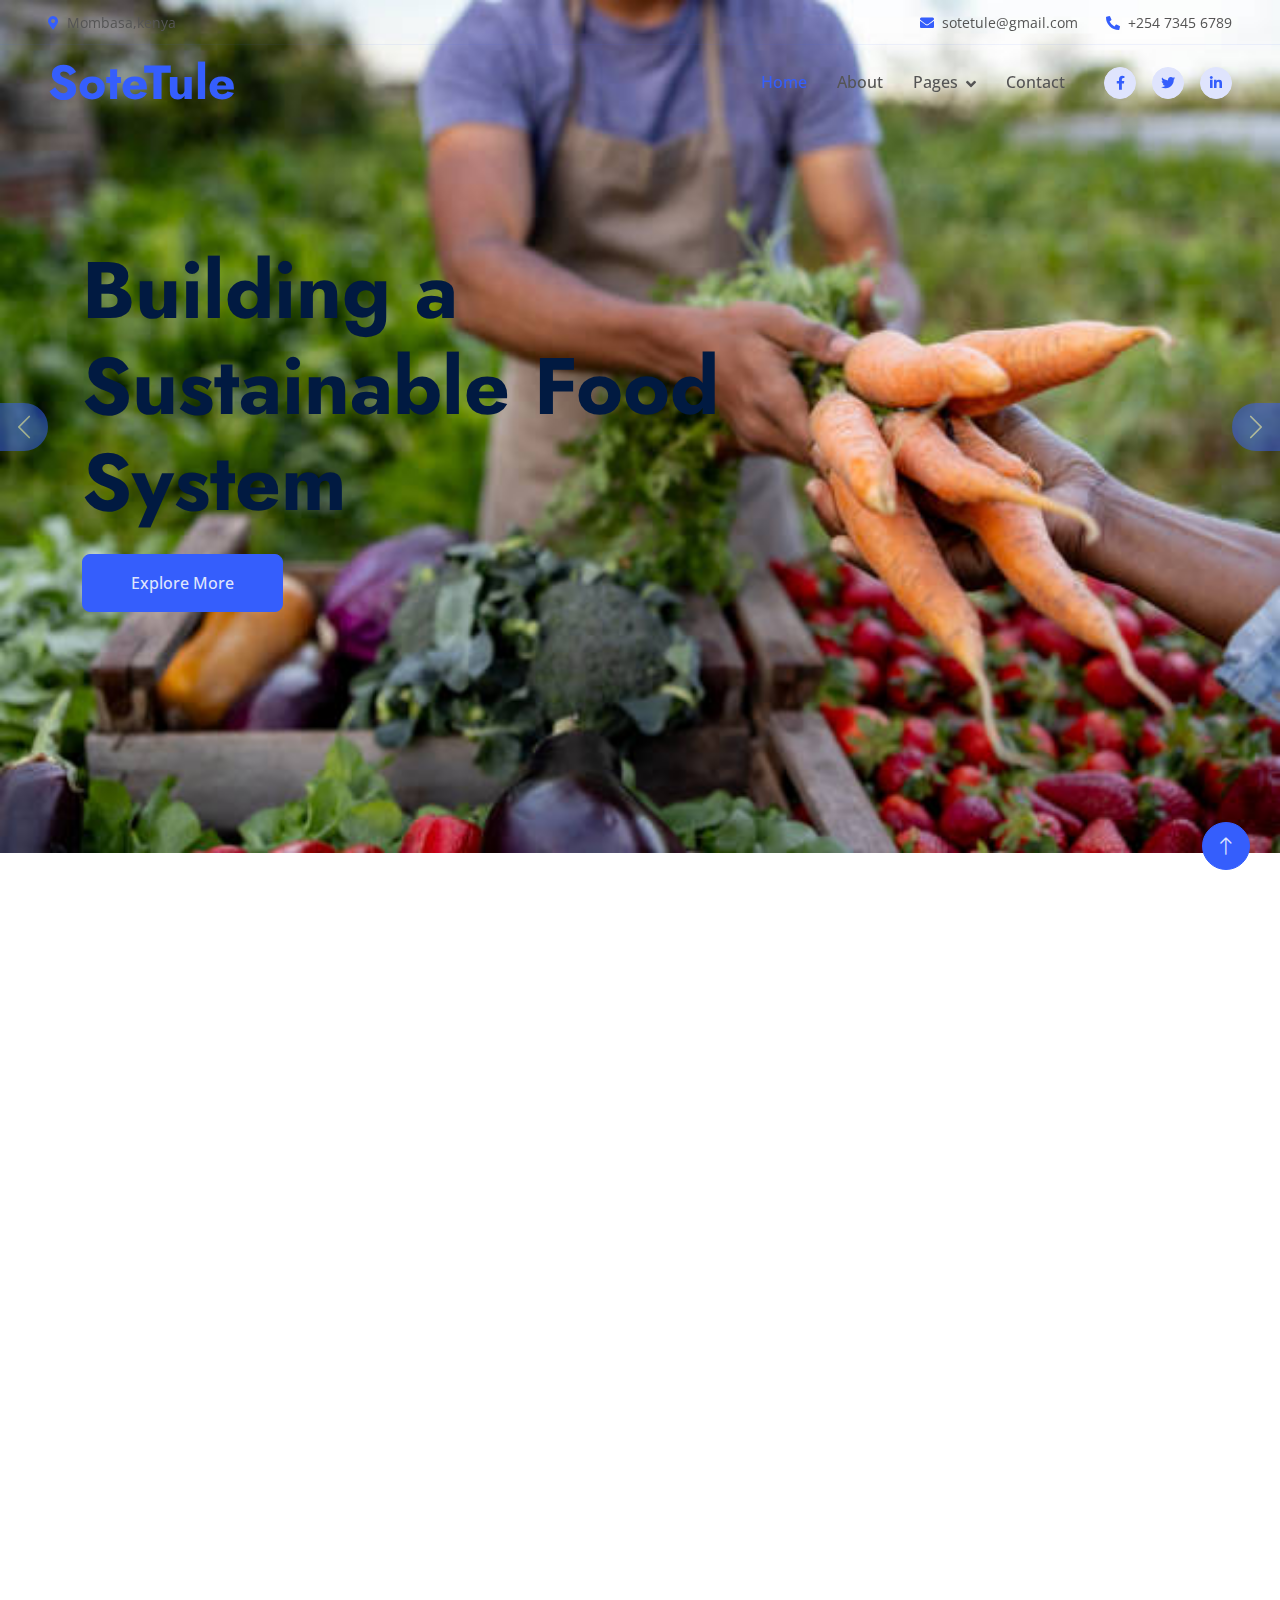
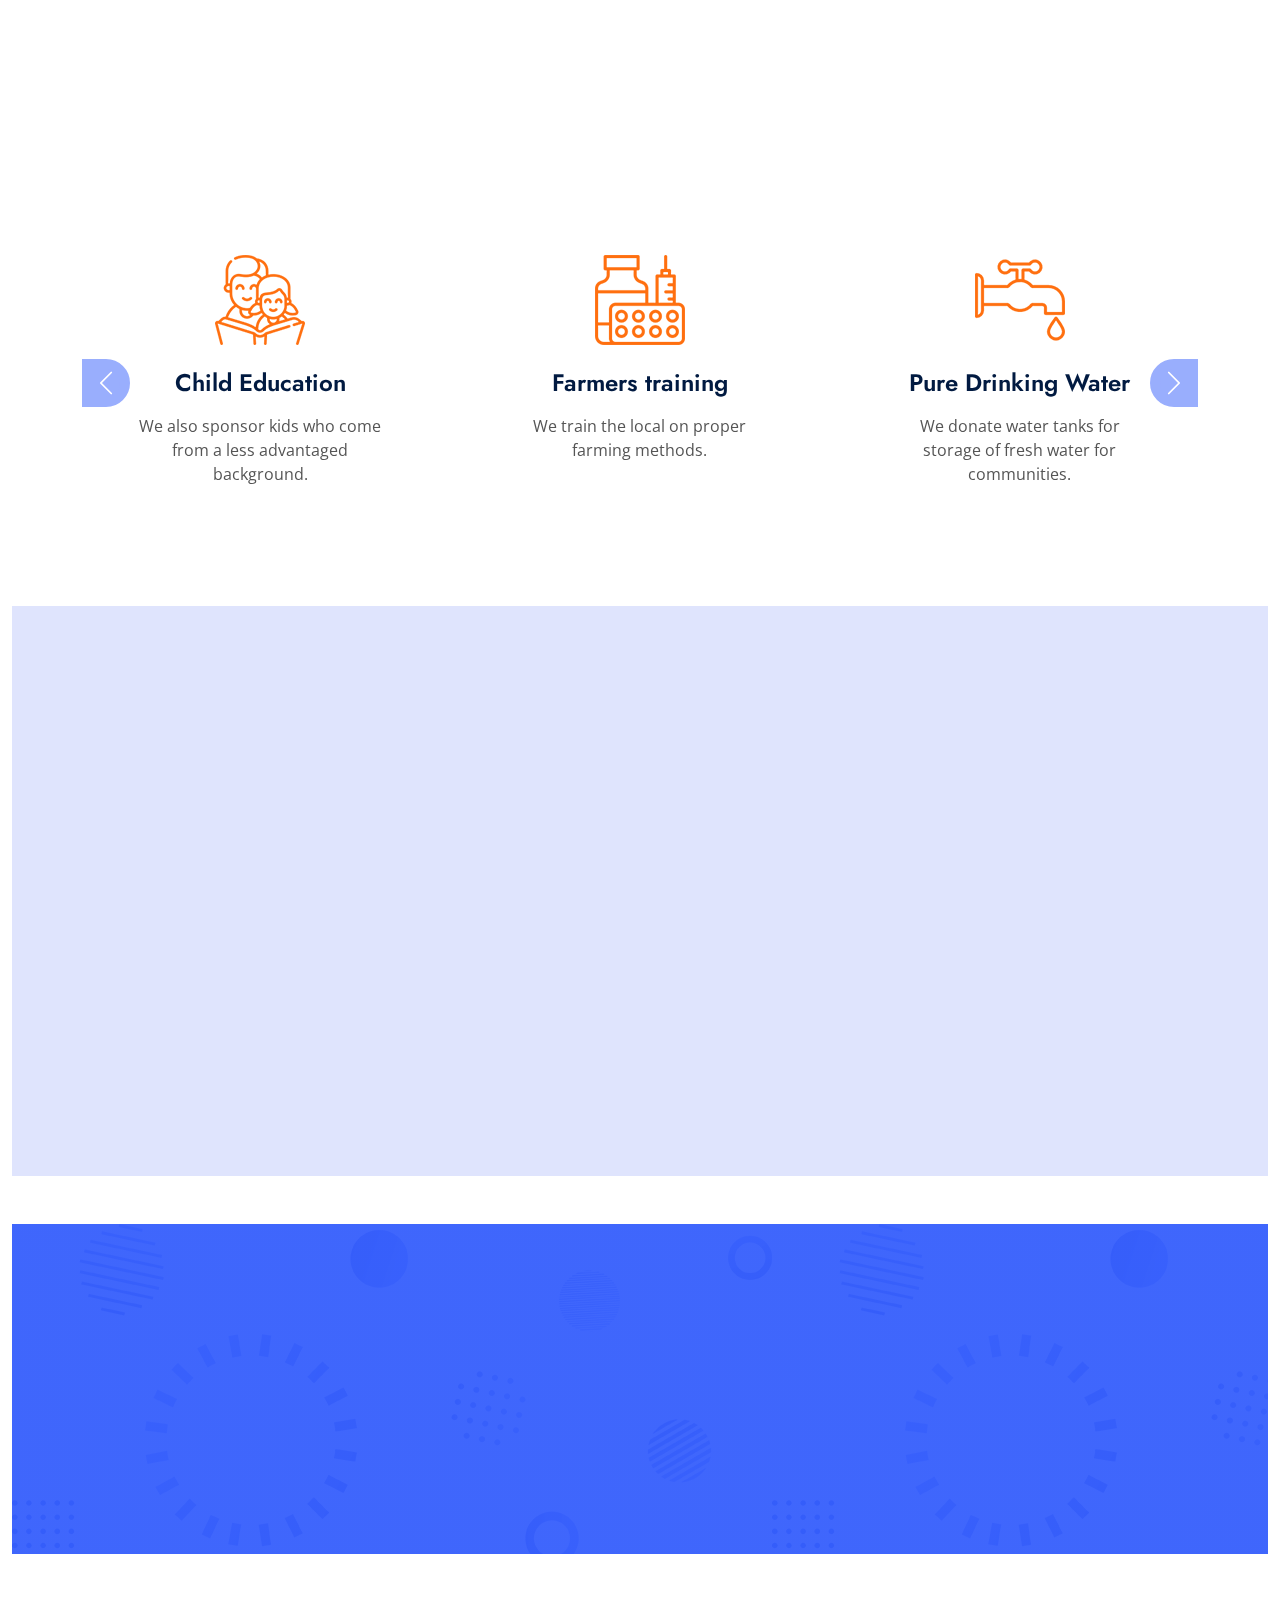
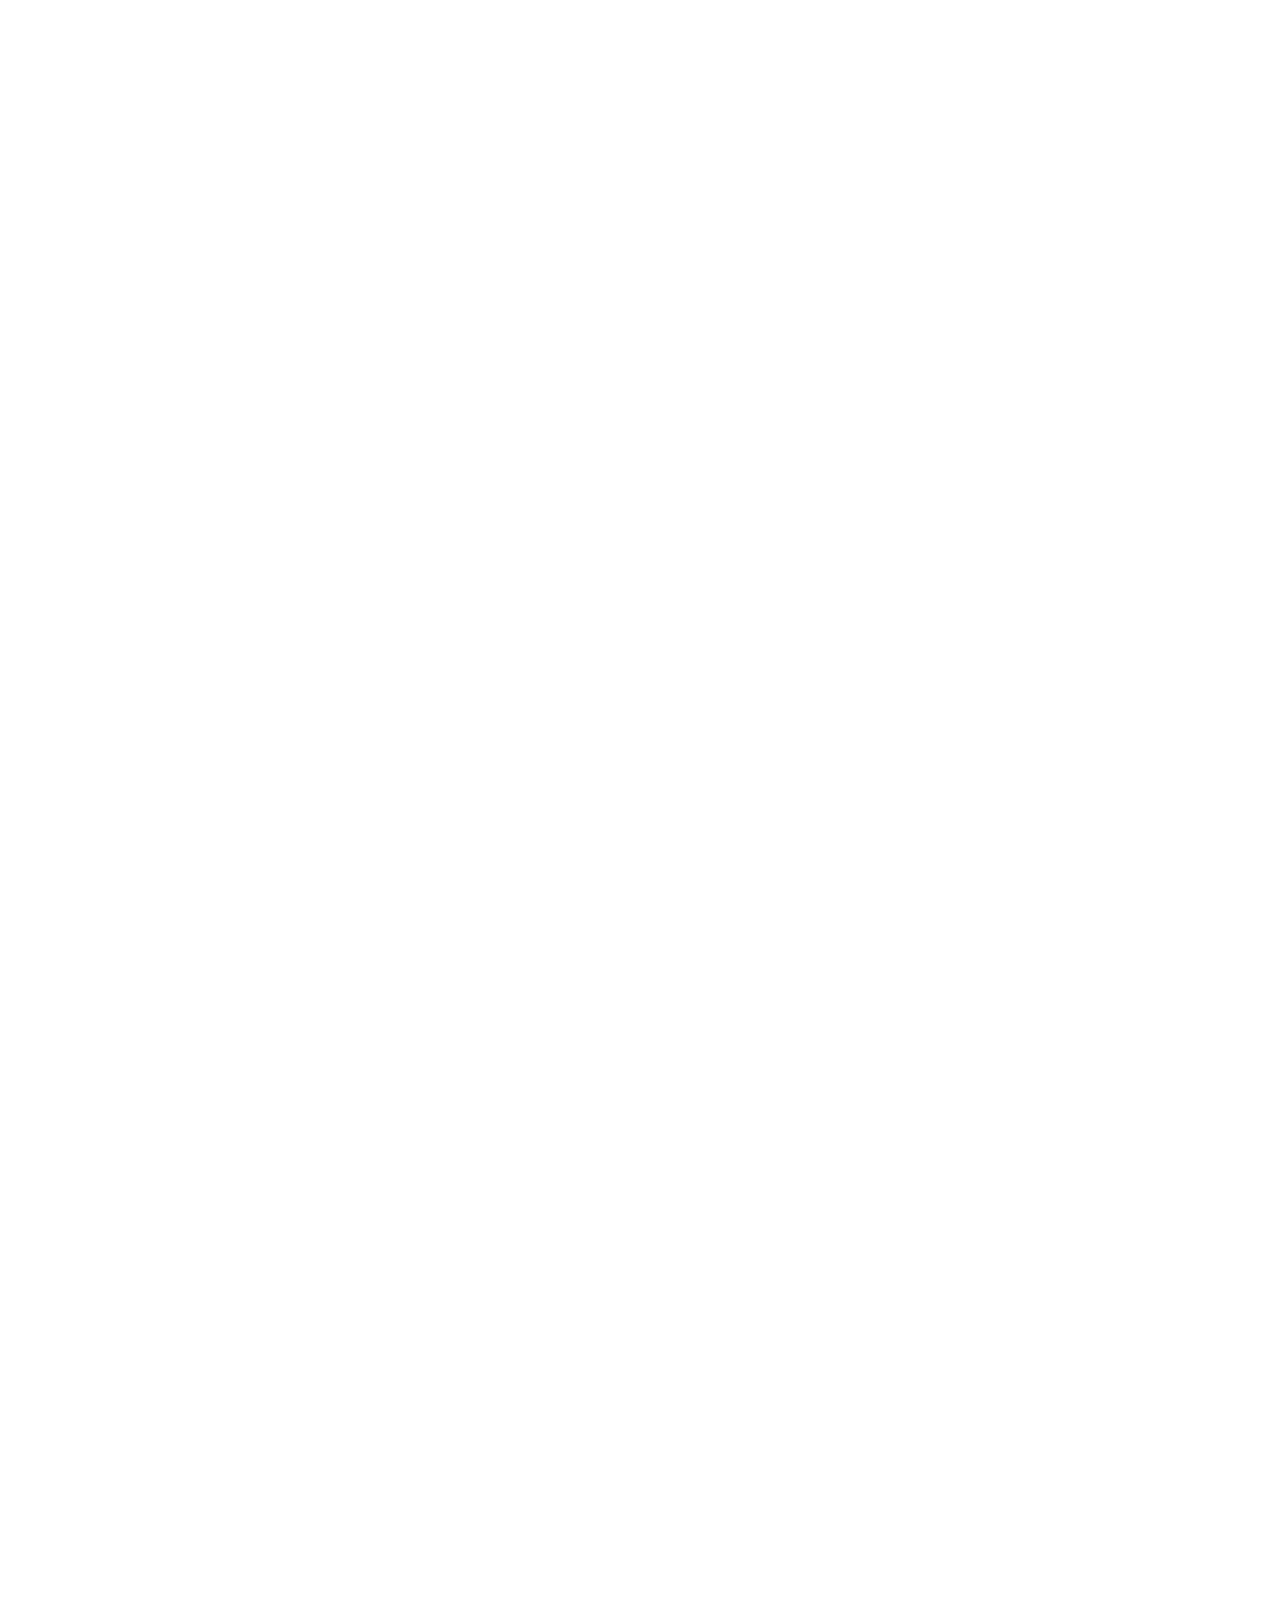
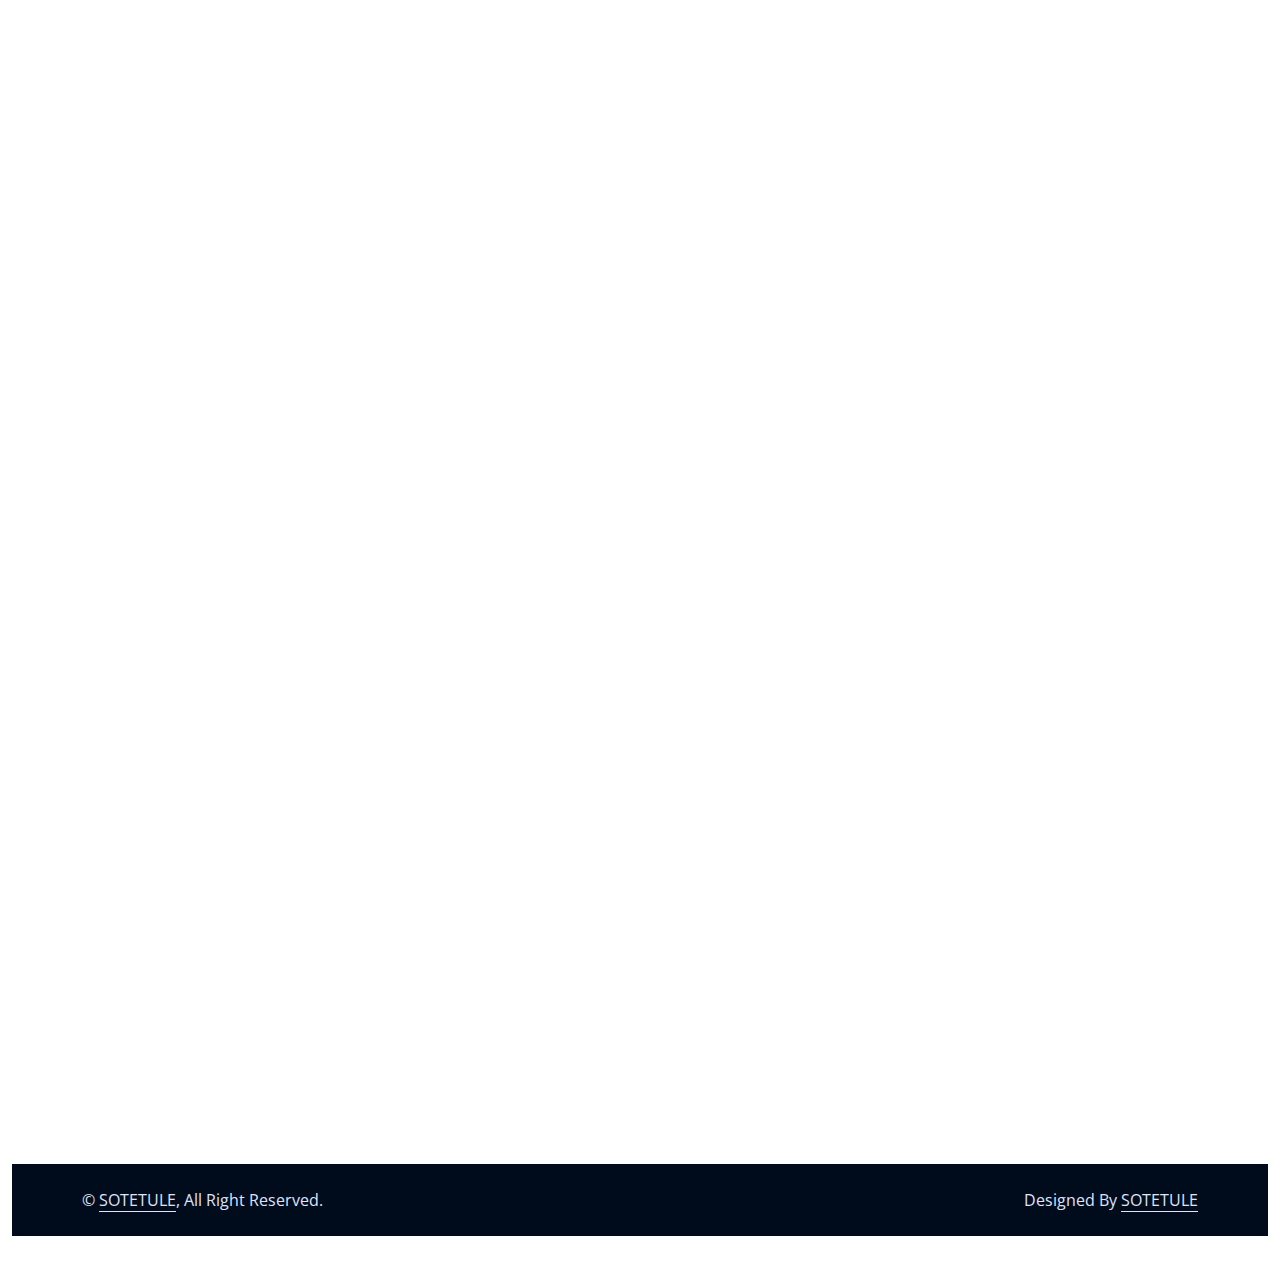
==== commit db205ae0: "updates" ====
--- a/index.html
+++ b/index.html
@@ -37,7 +37,6 @@
         <div class="spinner-border text-primary" role="status" style="width: 3rem; height: 3rem;"></div>
     </div>
     <!-- Spinner End -->
-
 
     <!-- Navbar Start -->
     <div class="container-fluid fixed-top px-0 wow fadeIn" data-wow-delay="0.1s">
@@ -62,15 +61,13 @@
                 <div class="navbar-nav ms-auto p-4 p-lg-0">
                     <a href="index.html" class="nav-item nav-link active">Home</a>
                     <a href="about.html" class="nav-item nav-link">About</a>
-                    <a href="service.html" class="nav-item nav-link">Services</a>
+                    <!-- <a href="service.html" class="nav-item nav-link">Services</a> -->
                     <div class="nav-item dropdown">
                         <a href="#" class="nav-link dropdown-toggle" data-bs-toggle="dropdown">Pages</a>
                         <div class="dropdown-menu border-light m-0">
-                            <a href="project.html" class="dropdown-item">Projects</a>
-                            <a href="feature.html" class="dropdown-item">Features</a>
+                            <a href="project.html" class="dropdown-item">Projects</a> 
                             <a href="team.html" class="dropdown-item">Team Member</a>
                             <a href="testimonial.html" class="dropdown-item">Testimonial</a>
-                            <a href="404.html" class="dropdown-item">404 Page</a>
                         </div>
                     </div>
                     <a href="contact.html" class="nav-item nav-link">Contact</a>
@@ -97,13 +94,13 @@
         <div id="header-carousel" class="carousel slide carousel-fade" data-bs-ride="carousel">
             <div class="carousel-inner">
                 <div class="carousel-item active">
-                    <img class="w-100" src="img/carousel-1.png" alt="Image">
+                    <img class="w-100" src="img/carousel-1.jpg" alt="Image">
                     <div class="carousel-caption">
                         <div class="container">
                             <div class="row justify-content-start">
                                 <div class="col-lg-8">
                                     <h1 class="display-1 mb-4 animated slideInDown">Building a Sustainable Food System</h1>
-                                    <a href="" class="btn btn-primary py-3 px-5 animated slideInDown">Explore More</a>
+                                    <a href="about.html" class="btn btn-primary py-3 px-5 animated slideInDown">Explore More</a>
                                 </div>
                             </div>
                         </div>
@@ -116,7 +113,7 @@
                             <div class="row justify-content-start">
                                 <div class="col-lg-7">
                                     <h1 class="display-1 mb-4 animated slideInDown">Growing Hope, One Seed at a Time</h1>
-                                    <a href="" class="btn btn-primary py-3 px-5 animated slideInDown">Explore More</a>
+                                    <a href="about.html" class="btn btn-primary py-3 px-5 animated slideInDown">Explore More</a>
                                 </div>
                             </div>
                         </div>
@@ -226,7 +223,7 @@
     <div class="container-xxl py-5">
         <div class="container">
             <div class="text-center mx-auto mb-5 wow fadeInUp" data-wow-delay="0.1s" style="max-width: 500px;">
-                <div class="d-inline-block rounded-pill bg-secondary text-primary py-1 px-3 mb-3">What We Do</div>
+                <div class="d-inline-block rounded-pill bg-info text-primary black py-1 px-3 mb-3">What We Do</div>
                 <h1 class="display-6 mb-5">Learn More What We Do And Get Involved</h1>
             </div>
 
@@ -247,13 +244,33 @@
                                 <div class="service-item bg-white text-center h-100 p-4 p-xl-5">
                                     <img class="img-fluid mb-4" src="img/icon-1.png" alt="">
                                     <h4 class="mb-3">Child Education</h4>
+                                    <p class="mb-4">We also sponsor kids who come from a less advantaged background.</p>
+                                </div>
+                            </div>
+                            <div class="col-lg-4 col-md-6">
+                                <div class="service-item bg-white text-center h-100 p-4 p-xl-5">
+                                    <img class="img-fluid mb-4" src="img/icon-2.png" alt="">
+                                    <h4 class="mb-3">Farmers training</h4>
+                                    <p class="mb-4">We train the local on proper farming methods.</p>
+                                </div>
+                            </div>
+                            <div class="col-lg-4 col-md-6">
+                                <div class="service-item bg-white text-center h-100 p-4 p-xl-5">
+                                    <img class="img-fluid mb-4" src="img/icon-3.png" alt="">
+                                    <h4 class="mb-3">Pure Drinking Water</h4>
+                                    <p class="mb-4">We donate water tanks for storage of fresh water for communities.</p>
+                                </div>
+                            </div>
+                        </div>
+                    </div>
+
+                   <!--  <div class="carousel-item">
+                        <div class="row g-4 justify-content-center">
+                            <div class="col-lg-4 col-md-6">
+                                <div class="service-item bg-white text-center h-100 p-4 p-xl-5">
+                                    <img class="img-fluid mb-4" src="img/icon-4.png" alt="">
+                                    <h4 class="mb-3">Seed Donation</h4>
                                     <p class="mb-4">Tempor ut dolore lorem kasd vero ipsum sit eirmod sit. Ipsum diam justo sed vero dolor duo.</p>
-                                    <a class="btn btn-outline-primary px-3" href="">
-                                        Learn More
-                                        <div class="d-inline-flex btn-sm-square bg-primary text-white rounded-circle ms-2">
-                                            <i class="fa fa-arrow-right"></i>
-                                        </div>
-                                    </a>
                                 </div>
                             </div>
                             <div class="col-lg-4 col-md-6">
@@ -261,43 +278,6 @@
                                     <img class="img-fluid mb-4" src="img/icon-2.png" alt="">
                                     <h4 class="mb-3">Medical Treatment</h4>
                                     <p class="mb-4">Tempor ut dolore lorem kasd vero ipsum sit eirmod sit. Ipsum diam justo sed vero dolor duo.</p>
-                                    <a class="btn btn-outline-primary px-3" href="">
-                                        Learn More
-                                        <div class="d-inline-flex btn-sm-square bg-primary text-white rounded-circle ms-2">
-                                            <i class="fa fa-arrow-right"></i>
-                                        </div>
-                                    </a>
-                                </div>
-                            </div>
-                            <div class="col-lg-4 col-md-6">
-                                <div class="service-item bg-white text-center h-100 p-4 p-xl-5">
-                                    <img class="img-fluid mb-4" src="img/icon-3.png" alt="">
-                                    <h4 class="mb-3">Pure Drinking Water</h4>
-                                    <p class="mb-4">Tempor ut dolore lorem kasd vero ipsum sit eirmod sit. Ipsum diam justo sed vero dolor duo.</p>
-                                    <a class="btn btn-outline-primary px-3" href="">
-                                        Learn More
-                                        <div class="d-inline-flex btn-sm-square bg-primary text-white rounded-circle ms-2">
-                                            <i class="fa fa-arrow-right"></i>
-                                        </div>
-                                    </a>
-                                </div>
-                            </div>
-                        </div>
-                    </div>
-
-                    <div class="carousel-item">
-                        <div class="row g-4 justify-content-center">
-                            <div class="col-lg-4 col-md-6">
-                                <div class="service-item bg-white text-center h-100 p-4 p-xl-5">
-                                    <img class="img-fluid mb-4" src="img/icon-3.png" alt="">
-                                    <h4 class="mb-3">Pure Drinking Water</h4>
-                                    <p class="mb-4">Tempor ut dolore lorem kasd vero ipsum sit eirmod sit. Ipsum diam justo sed vero dolor duo.</p>
-                                    <a class="btn btn-outline-primary px-3" href="">
-                                        Learn More
-                                        <div class="d-inline-flex btn-sm-square bg-primary text-white rounded-circle ms-2">
-                                            <i class="fa fa-arrow-right"></i>
-                                        </div>
-                                    </a>
                                 </div>
                             </div>
                             <div class="col-lg-4 col-md-6">
@@ -305,32 +285,13 @@
                                     <img class="img-fluid mb-4" src="img/icon-2.png" alt="">
                                     <h4 class="mb-3">Medical Treatment</h4>
                                     <p class="mb-4">Tempor ut dolore lorem kasd vero ipsum sit eirmod sit. Ipsum diam justo sed vero dolor duo.</p>
-                                    <a class="btn btn-outline-primary px-3" href="">
-                                        Learn More
-                                        <div class="d-inline-flex btn-sm-square bg-primary text-white rounded-circle ms-2">
-                                            <i class="fa fa-arrow-right"></i>
-                                        </div>
-                                    </a>
-                                </div>
-                            </div>
-                            <div class="col-lg-4 col-md-6">
-                                <div class="service-item bg-white text-center h-100 p-4 p-xl-5">
-                                    <img class="img-fluid mb-4" src="img/icon-2.png" alt="">
-                                    <h4 class="mb-3">Medical Treatment</h4>
-                                    <p class="mb-4">Tempor ut dolore lorem kasd vero ipsum sit eirmod sit. Ipsum diam justo sed vero dolor duo.</p>
-                                    <a class="btn btn-outline-primary px-3" href="">
-                                        Learn More
-                                        <div class="d-inline-flex btn-sm-square bg-primary text-white rounded-circle ms-2">
-                                            <i class="fa fa-arrow-right"></i>
-                                        </div>
-                                    </a>
-                                </div>
-                            </div>
-                        </div>
-                    </div>
+                                </div>
+                            </div>
+                        </div>
+                    </div> -->
 
                     <!-- Add more carousel items as needed -->
-                </div>
+                <!-- </div> -->
 
                 <!-- Carousel Controls -->
                 <a class="carousel-control-prev" href="#serviceCarousel" role="button" data-bs-slide="prev">
@@ -352,9 +313,9 @@
         <div class="container py-5">
             <div class="row g-5 align-items-center">
                 <div class="col-lg-6 wow fadeIn" data-wow-delay="0.1s">
-                    <div class="d-inline-block rounded-pill bg-secondary text-primary py-1 px-3 mb-3">Donate Now</div>
-                    <h1 class="display-6 text-white mb-5">Thanks For The Results Achieved With You</h1>
-                    <p class="text-white-50 mb-0">Tempor erat elitr rebum at clita. Diam dolor diam ipsum sit. Aliqu diam amet diam et eos. Clita erat ipsum et lorem et sit, sed stet lorem sit clita duo justo magna dolore erat amet</p>
+                    <div class="d-inline-block rounded-pill bg-info text-primary py-1 px-3 mb-3">Donate Now</div>
+                    <h1 class="display-6 text-black mb-5">Thanks For The Results Achieved With You</h1>
+                    <p class="text-black-50 mb-0">Your donations takes us encourage us</p>
                 </div>
                 <div class="col-lg-6 wow fadeIn" data-wow-delay="0.5s">
                     <div class="h-100 bg-white p-5">
@@ -373,15 +334,9 @@
                                     </div>
                                 </div>
                                 <div class="col-12">
-                                    <div class="btn-group d-flex justify-content-around">
-                                        <input type="radio" class="btn-check" name="btnradio" id="btnradio1" checked>
-                                        <label class="btn btn-light py-3" for="btnradio1">$10</label>
-
-                                        <input type="radio" class="btn-check" name="btnradio" id="btnradio2">
-                                        <label class="btn btn-light py-3" for="btnradio2">$20</label>
-
-                                        <input type="radio" class="btn-check" name="btnradio" id="btnradio3">
-                                        <label class="btn btn-light py-3" for="btnradio3">$30</label>
+                                    <div class="form-floating">
+                                        <input type="number" class="form-control bg-light border-0" id="Amount" placeholder="Your Amount">
+                                        <label for="number">Your Amount (USD)</label>
                                     </div>
                                 </div>
                                 <div class="col-12">
@@ -450,7 +405,7 @@
 
 
     <!-- Service Start -->
-    <div class="container-xxl service py-5">
+    <!-- <div class="container-xxl service py-5">
         <div class="container">
             <div class="text-center mx-auto wow fadeInUp" data-wow-delay="0.1s" style="max-width: 600px;">
                 <p class="d-inline-block border rounded text-primary fw-semi-bold py-1 px-3">Our Services</p>
@@ -551,7 +506,7 @@
                 </div>
             </div>
         </div>
-    </div>
+    </div> -->
     <!-- Service End -->
 
     <!-- Facts Start -->
@@ -644,8 +599,8 @@
             <div class="owl-carousel project-carousel wow fadeInUp" data-wow-delay="0.3s">
                 <div class="project-item pe-5 pb-5">
                     <div class="project-img mb-3">
-                        <img class="img-fluid rounded" src="img/service-1.jpg" alt="">
-                        <a href=""><i class="fa fa-link fa-3x text-primary"></i></a>
+                        <img class="img-fluid rounded" src="img/agri.jpg" alt="">
+                        <a href="project.html"><i class="fa fa-link fa-3x text-primary"></i></a>
                     </div>
                     <div class="project-title">
                         <h4 class="mb-0">Donating Seeds to locals</h4>
@@ -653,8 +608,8 @@
                 </div>
                 <div class="project-item pe-5 pb-5">
                     <div class="project-img mb-3">
-                        <img class="img-fluid rounded" src="img/service-2.jpg" alt="">
-                        <a href=""><i class="fa fa-link fa-3x text-primary"></i></a>
+                        <img class="img-fluid rounded" src="img/tanks.jpg" alt="">
+                        <a href="project.html"><i class="fa fa-link fa-3x text-primary"></i></a>
                     </div>
                     <div class="project-title">
                         <h4 class="mb-0">Water tanks installation</h4>
@@ -662,8 +617,8 @@
                 </div>
                 <div class="project-item pe-5 pb-5">
                     <div class="project-img mb-3">
-                        <img class="img-fluid rounded" src="img/service-3.jpg" alt="">
-                        <a href=""><i class="fa fa-link fa-3x text-primary"></i></a>
+                        <img class="img-fluid rounded" src="img/agri.jpg" alt="">
+                        <a href="project.html"><i class="fa fa-link fa-3x text-primary"></i></a>
                     </div>
                     <div class="project-title">
                         <h4 class="mb-0">Equiping locals with skills</h4>
@@ -672,7 +627,7 @@
                 <div class="project-item pe-5 pb-5">
                     <div class="project-img mb-3">
                         <img class="img-fluid rounded" src="img/service-4.jpg" alt="">
-                        <a href=""><i class="fa fa-link fa-3x text-primary"></i></a>
+                        <a href="project.html"><i class="fa fa-link fa-3x text-primary"></i></a>
                     </div>
                     <div class="project-title">
                         <h4 class="mb-0">Food donations</h4>
@@ -696,7 +651,7 @@
                     <div class="team-item">
                         <img class="img-fluid rounded" src="img/team-1.jpg" alt="">
                         <div class="team-text">
-                            <h4 class="mb-0">Kate Winslet</h4>
+                            <h4 class="mb-0">Rehema Amina</h4>
                             <div class="team-social d-flex">
                                 <a class="btn btn-square rounded-circle mx-1" href=""><i class="fab fa-facebook-f"></i></a>
                                 <a class="btn btn-square rounded-circle mx-1" href=""><i class="fab fa-twitter"></i></a>
@@ -709,7 +664,7 @@
                     <div class="team-item">
                         <img class="img-fluid rounded" src="img/team-2.jpg" alt="">
                         <div class="team-text">
-                            <h4 class="mb-0">Jac Jacson</h4>
+                            <h4 class="mb-0">Margret Mughwa</h4>
                             <div class="team-social d-flex">
                                 <a class="btn btn-square rounded-circle mx-1" href=""><i class="fab fa-facebook-f"></i></a>
                                 <a class="btn btn-square rounded-circle mx-1" href=""><i class="fab fa-twitter"></i></a>
@@ -722,7 +677,7 @@
                     <div class="team-item">
                         <img class="img-fluid rounded" src="img/team-3.jpg" alt="">
                         <div class="team-text">
-                            <h4 class="mb-0">Doris Jordan</h4>
+                            <h4 class="mb-0">Naomi Kiratu</h4>
                             <div class="team-social d-flex">
                                 <a class="btn btn-square rounded-circle mx-1" href=""><i class="fab fa-facebook-f"></i></a>
                                 <a class="btn btn-square rounded-circle mx-1" href=""><i class="fab fa-twitter"></i></a>
@@ -750,44 +705,44 @@
                         <div class="btn-square bg-white border rounded-circle">
                             <i class="fa fa-quote-right fa-2x text-primary"></i>
                         </div>
-                        Dolores sed duo clita tempor justo dolor et stet lorem kasd labore dolore lorem ipsum. At lorem lorem magna ut et, nonumy et labore et tempor diam tempor erat.
+                       As a donor, I feel connected to SoteTule’s vision of a world free from hunger. Their evidence-based practices and commitment to equity ensure that my support is going toward meaningful and lasting change
                     </div>
                     <img class="rounded-circle mb-3" src="img/testimonial-1.jpg" alt="">
-                    <h4>Client Name</h4>
-                    <span>Profession</span>
+                    <h4>Kevin Otieno</h4>
+                   <!--  <span>Doctor</span> -->
                 </div>
                 <div class="testimonial-item">
                     <div class="testimonial-text border rounded p-4 pt-5 mb-5">
                         <div class="btn-square bg-white border rounded-circle">
                             <i class="fa fa-quote-right fa-2x text-primary"></i>
                         </div>
-                        Dolores sed duo clita tempor justo dolor et stet lorem kasd labore dolore lorem ipsum. At lorem lorem magna ut et, nonumy et labore et tempor diam tempor erat.
+                         "Donating to SoteTule has given me the opportunity to contribute to a cause that aligns with my values. Their commitment to sustainability and equity is truly commendable, and I'm grateful to support their mission.
                     </div>
                     <img class="rounded-circle mb-3" src="img/testimonial-2.jpg" alt="">
-                    <h4>Client Name</h4>
-                    <span>Profession</span>
+                    <h4>Fatima Ali</h4>
+                   <!--  <span>Profession</span> -->
                 </div>
                 <div class="testimonial-item">
                     <div class="testimonial-text border rounded p-4 pt-5 mb-5">
                         <div class="btn-square bg-white border rounded-circle">
                             <i class="fa fa-quote-right fa-2x text-primary"></i>
                         </div>
-                        Dolores sed duo clita tempor justo dolor et stet lorem kasd labore dolore lorem ipsum. At lorem lorem magna ut et, nonumy et labore et tempor diam tempor erat.
+                        "SoteTule's community-driven approach is what drew me to support their work. They empower local communities to take control of their food security, and I’m honored to be part of such a meaningful cause
                     </div>
                     <img class="rounded-circle mb-3" src="img/testimonial-3.jpg" alt="">
-                    <h4>Client Name</h4>
-                    <span>Profession</span>
+                    <h4>Alex Njoroge</h4>
+                    <!-- <span>Profession</span> -->
                 </div>
                 <div class="testimonial-item">
                     <div class="testimonial-text border rounded p-4 pt-5 mb-5">
                         <div class="btn-square bg-white border rounded-circle">
                             <i class="fa fa-quote-right fa-2x text-primary"></i>
                         </div>
-                        Dolores sed duo clita tempor justo dolor et stet lorem kasd labore dolore lorem ipsum. At lorem lorem magna ut et, nonumy et labore et tempor diam tempor erat.
+                        "Supporting SoteTule has been an eye-opening experience. Knowing my contributions are helping to empower communities and promote sustainable food systems gives me immense satisfaction. I'm proud to be part of their mission to end hunger."
                     </div>
                     <img class="rounded-circle mb-3" src="img/testimonial-4.jpg" alt="">
-                    <h4>Client Name</h4>
-                    <span>Profession</span>
+                    <h4>John Mwangi</h4>
+                    <!-- <span>Profession</span> -->
                 </div>
             </div>
         </div>
@@ -795,15 +750,16 @@
     <!-- Testimonial End -->
 
 
+    
     <!-- Footer Start -->
     <div class="container-fluid bg-dark text-light footer mt-5 py-5 wow fadeIn" data-wow-delay="0.1s">
         <div class="container py-5">
-            <div class="row g-5">
-                <div class="col-lg-3 col-md-6">
+            <div class="row g-3">
+                <div class="col-lg-3 col-md-4">
                     <h4 class="text-white mb-4">Our Office</h4>
-                    <p class="mb-2"><i class="fa fa-map-marker-alt me-3"></i>123 Street, New York, USA</p>
-                    <p class="mb-2"><i class="fa fa-phone-alt me-3"></i>+012 345 67890</p>
-                    <p class="mb-2"><i class="fa fa-envelope me-3"></i>info@example.com</p>
+                    <p class="mb-2"><i class="fa fa-map-marker-alt me-3"></i>Mombasa, Kenya</p>
+                    <p class="mb-2"><i class="fa fa-phone-alt me-3"></i>+254 7345 6789</p>
+                    <p class="mb-2"><i class="fa fa-envelope me-3"></i>sotetule@gmail.com</p>
                     <div class="d-flex pt-2">
                         <a class="btn btn-square btn-outline-light rounded-circle me-2" href=""><i class="fab fa-twitter"></i></a>
                         <a class="btn btn-square btn-outline-light rounded-circle me-2" href=""><i class="fab fa-facebook-f"></i></a>
@@ -811,25 +767,24 @@
                         <a class="btn btn-square btn-outline-light rounded-circle me-2" href=""><i class="fab fa-linkedin-in"></i></a>
                     </div>
                 </div>
-                <div class="col-lg-3 col-md-6">
+                <!--<div class="col-lg-3 col-md-6">
                     <h4 class="text-white mb-4">Services</h4>
                     <a class="btn btn-link" href="">Financial Planning</a>
                     <a class="btn btn-link" href="">Cash Investment</a>
                     <a class="btn btn-link" href="">Financial Consultancy</a>
                     <a class="btn btn-link" href="">Business Loans</a>
                     <a class="btn btn-link" href="">Business Analysis</a>
-                </div>
-                <div class="col-lg-3 col-md-6">
+                </div> -->
+                <div class="col-lg-3 col-md-4">
                     <h4 class="text-white mb-4">Quick Links</h4>
                     <a class="btn btn-link" href="">About Us</a>
                     <a class="btn btn-link" href="">Contact Us</a>
                     <a class="btn btn-link" href="">Our Services</a>
-                    <a class="btn btn-link" href="">Terms & Condition</a>
-                    <a class="btn btn-link" href="">Support</a>
+                    <a class="btn btn-link" href="">Projects</a>
                 </div>
                 <div class="col-lg-3 col-md-6">
                     <h4 class="text-white mb-4">Newsletter</h4>
-                    <p>Dolor amet sit justo amet elitr clita ipsum elitr est.</p>
+                    <p>Subscribe to our mail newsletter</p>
                     <div class="position-relative w-100">
                         <input class="form-control bg-white border-0 w-100 py-3 ps-4 pe-5" type="text" placeholder="Your email">
                         <button type="button" class="btn btn-primary py-2 position-absolute top-0 end-0 mt-2 me-2">SignUp</button>
@@ -846,17 +801,16 @@
         <div class="container">
             <div class="row">
                 <div class="col-md-6 text-center text-md-start mb-3 mb-md-0">
-                    &copy; <a class="border-bottom" href="#">Your Site Name</a>, All Right Reserved.
+                    &copy; <a class="border-bottom" href="#">SOTETULE</a>, All Right Reserved.
                 </div>
                 <div class="col-md-6 text-center text-md-end">
                     <!--/*** This template is free as long as you keep the footer author’s credit link/attribution link/backlink. If you'd like to use the template without the footer author’s credit link/attribution link/backlink, you can purchase the Credit Removal License from "https://htmlcodex.com/credit-removal". Thank you for your support. ***/-->
-                    Designed By <a class="border-bottom" href="https://htmlcodex.com">HTML Codex</a>
+                    Designed By <a class="border-bottom" href="https://htmlcodex.com">SOTETULE</a>
                 </div>
             </div>
         </div>
     </div>
     <!-- Copyright End -->
-
 
     <!-- Back to Top -->
     <a href="#" class="btn btn-lg btn-primary btn-lg-square rounded-circle back-to-top"><i class="bi bi-arrow-up"></i></a>
--- a/css/style.css
+++ b/css/style.css
@@ -334,7 +334,12 @@
 .project-carousel .owl-nav {
     margin-top: 25px;
     display: flex;
-    justify-content: center;
+    justify-content: left;
+}
+.projects.owl-nav {
+    margin-top: 25px;
+    display: flex;
+    justify-content: left;
 }
 
 .project-carousel .owl-nav .owl-prev,
@@ -538,4 +543,15 @@
 
 .copyright a:hover {
     color: var(--primary);
-}+}
+/*** Donate ***/
+.donate {
+    background: #DFE4FD;
+}
+.fadeIn {
+  animation-name: fadeIn;
+}
+.custom-what-we-do {
+    background-color: #4CAF50; /* Custom background color */
+    color: #ffffff; /* Custom text color */
+}
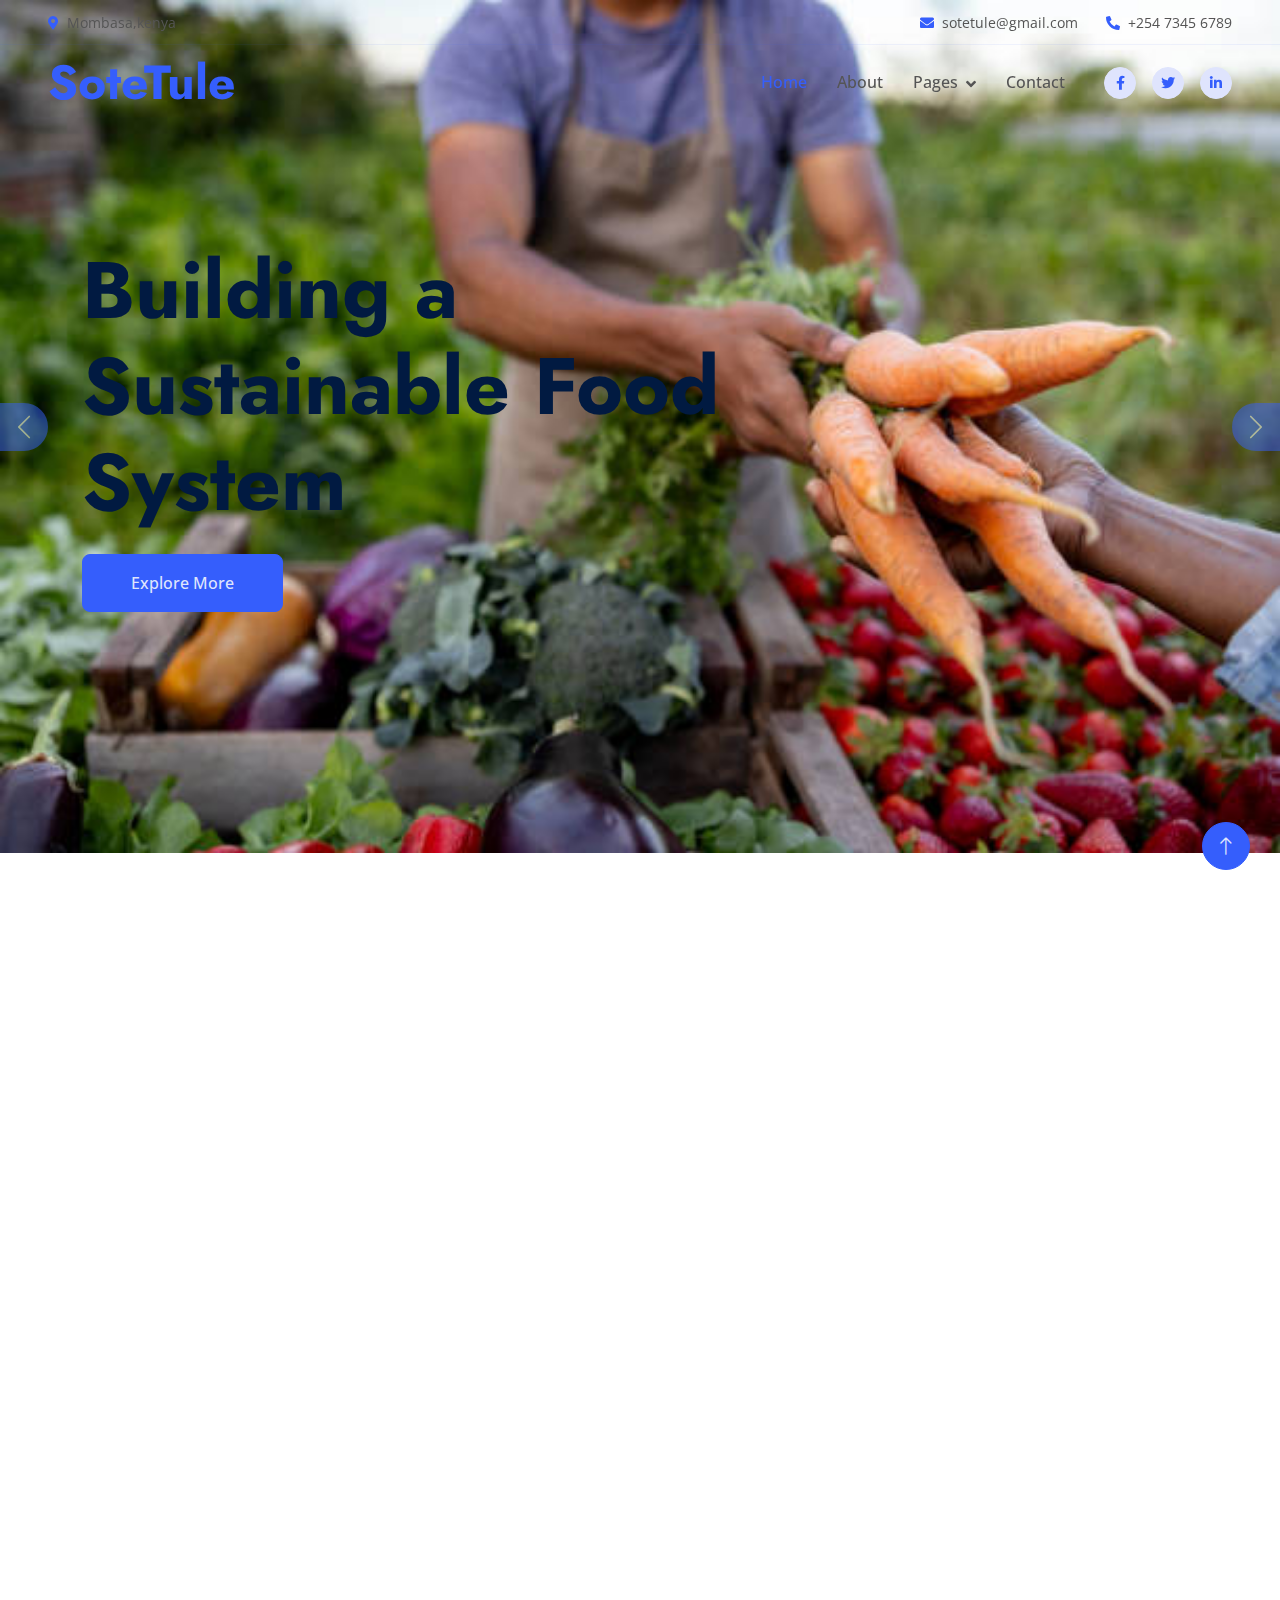
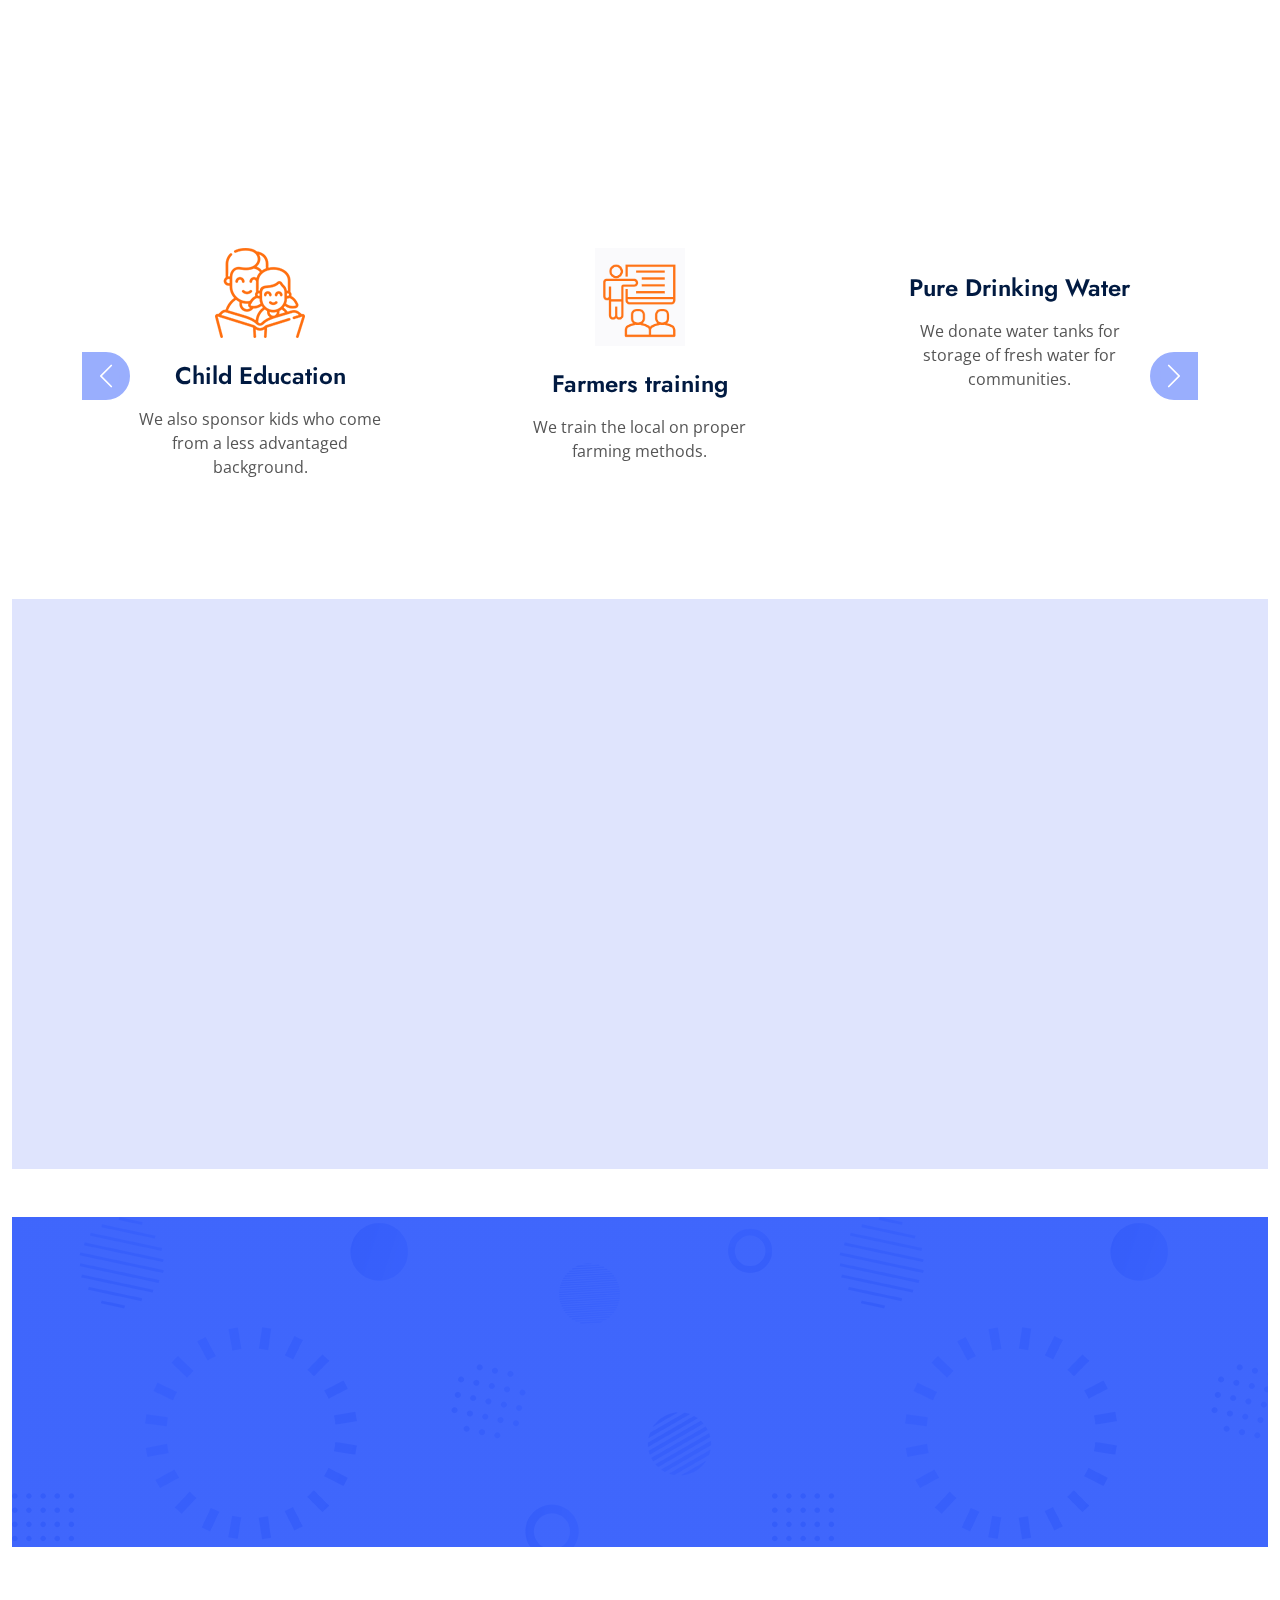
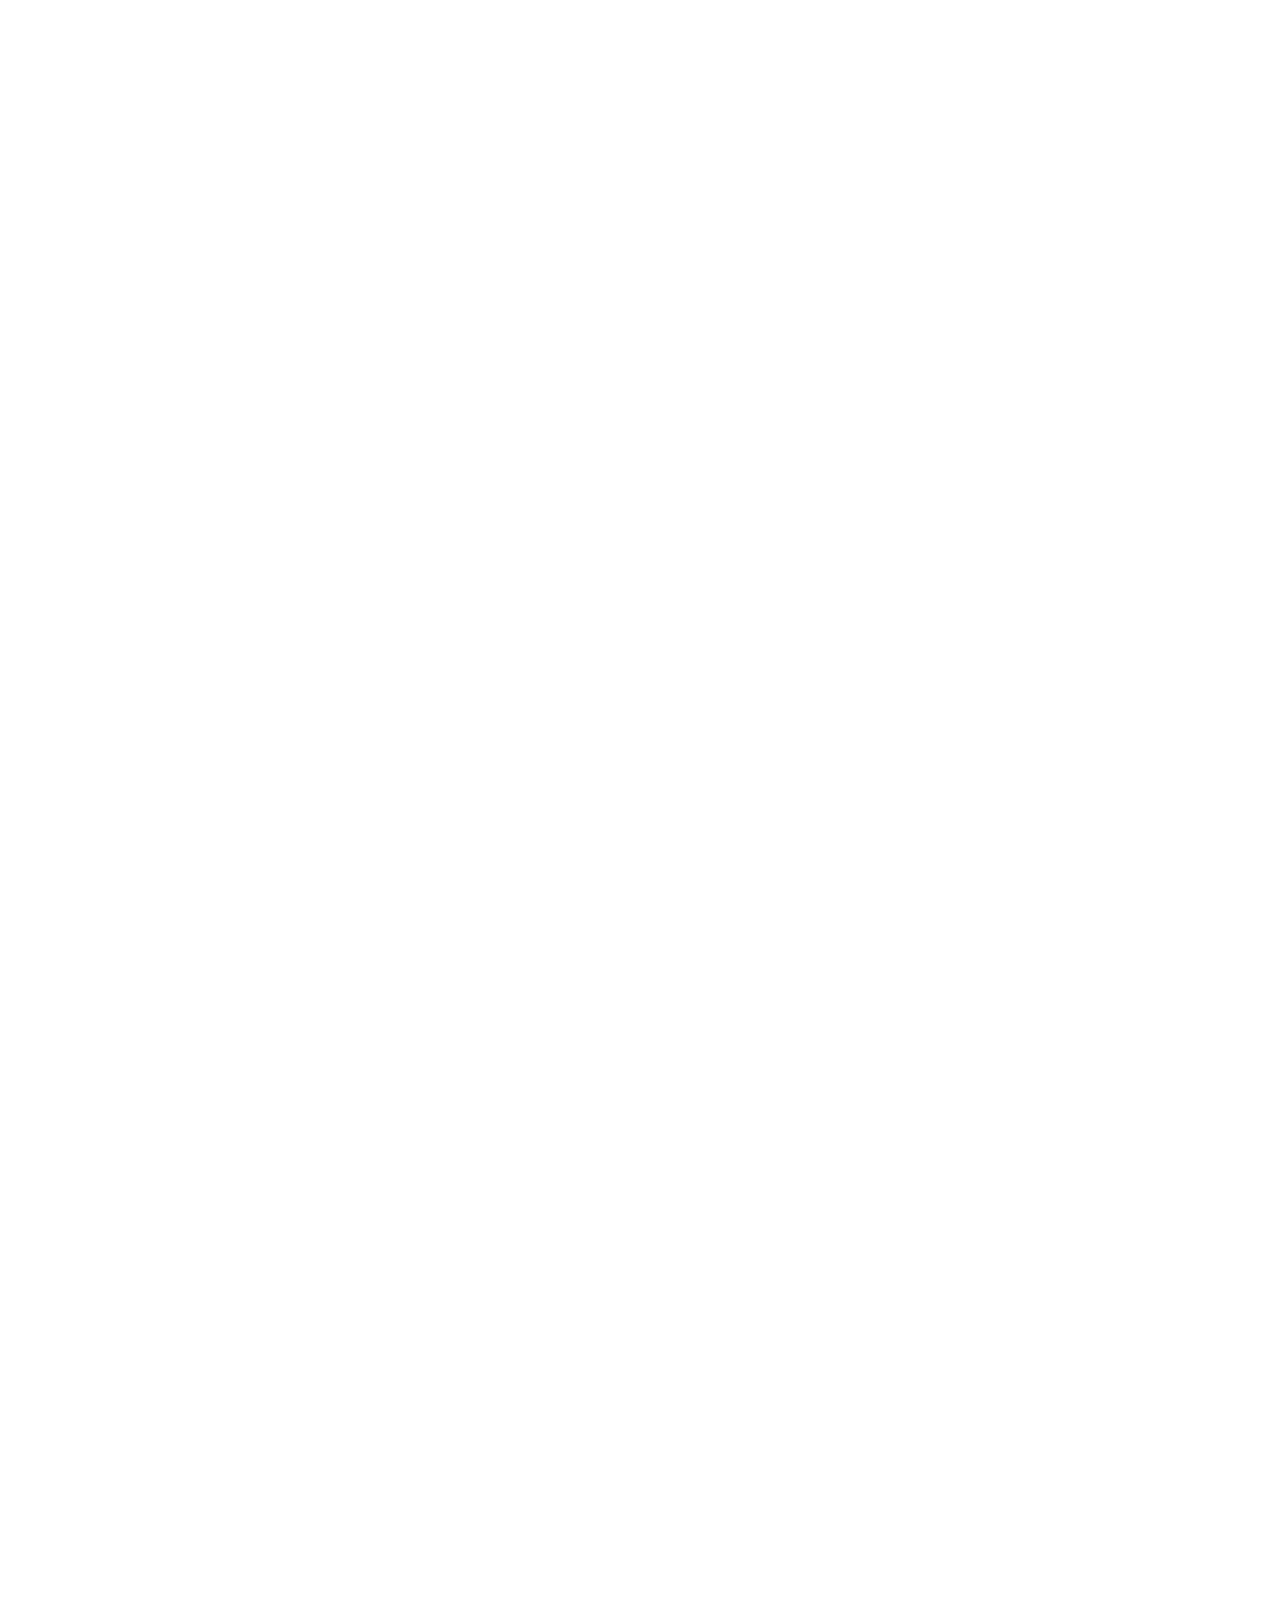
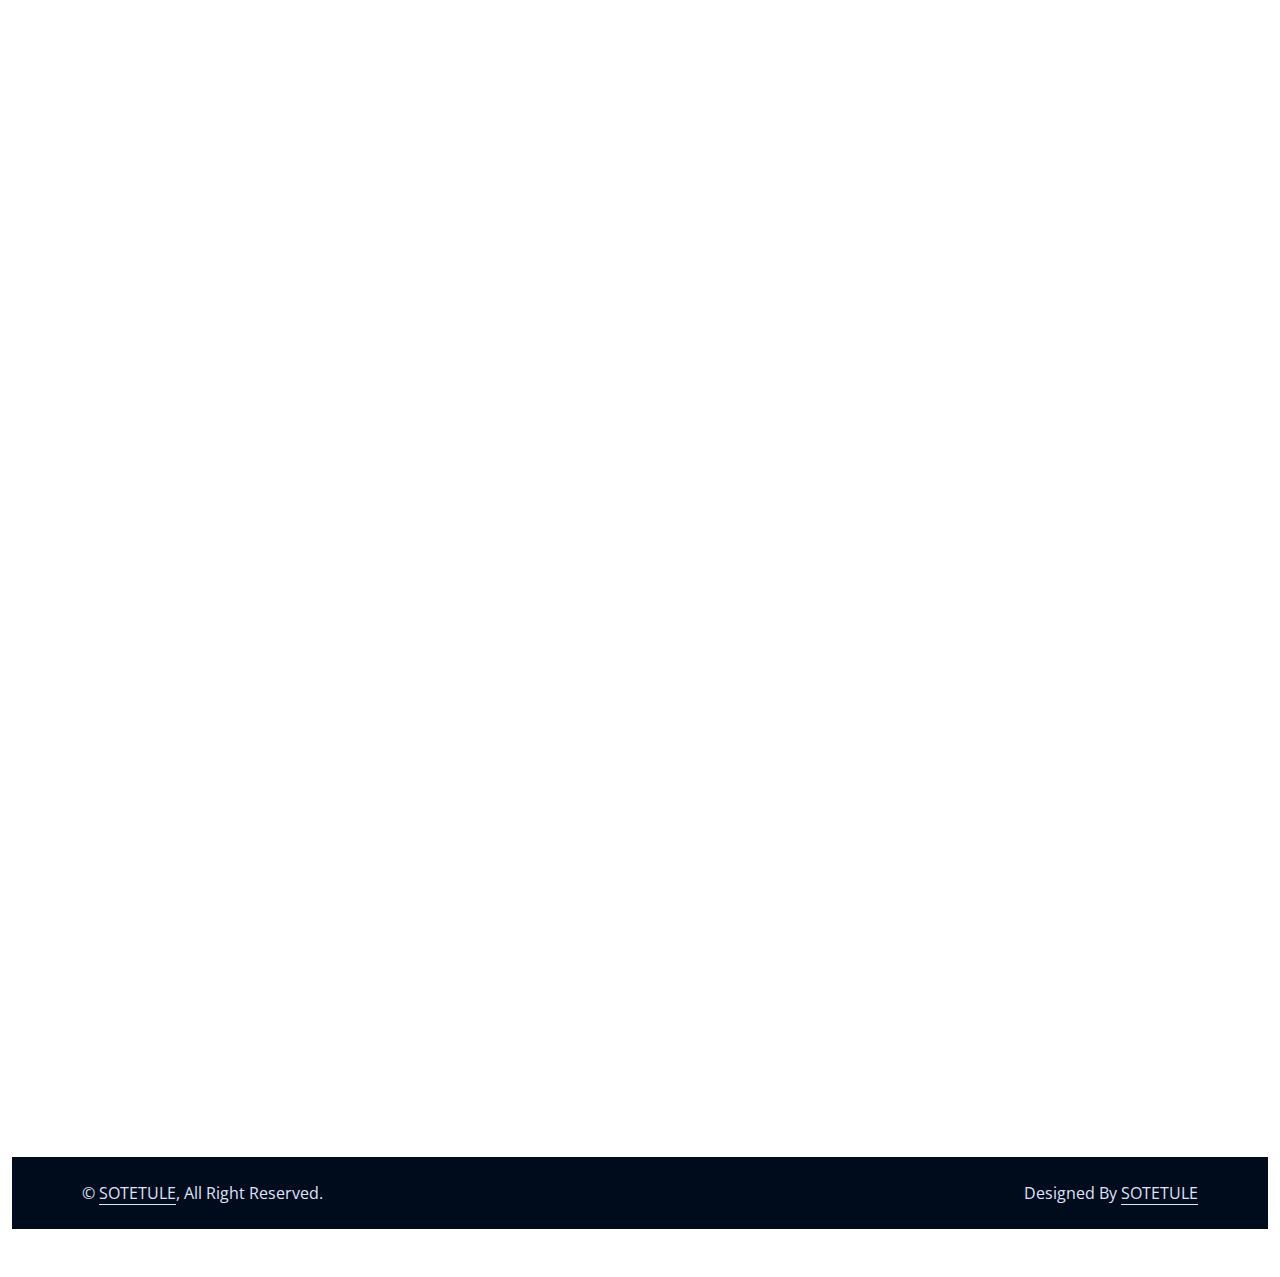
==== commit f6a6c064: "updates" ====
--- a/index.html
+++ b/index.html
@@ -249,7 +249,7 @@
                             </div>
                             <div class="col-lg-4 col-md-6">
                                 <div class="service-item bg-white text-center h-100 p-4 p-xl-5">
-                                    <img class="img-fluid mb-4" src="img/icon-2.png" alt="">
+                                    <img class="img-fluid mb-4" src="img/icon-2.png" width="90" height="90" alt="">
                                     <h4 class="mb-3">Farmers training</h4>
                                     <p class="mb-4">We train the local on proper farming methods.</p>
                                 </div>
@@ -599,7 +599,7 @@
             <div class="owl-carousel project-carousel wow fadeInUp" data-wow-delay="0.3s">
                 <div class="project-item pe-5 pb-5">
                     <div class="project-img mb-3">
-                        <img class="img-fluid rounded" src="img/agri.jpg" alt="">
+                        <img class="img-fluid rounded" src="img/seddling donation.jpg">
                         <a href="project.html"><i class="fa fa-link fa-3x text-primary"></i></a>
                     </div>
                     <div class="project-title">
--- a/css/style.css
+++ b/css/style.css
@@ -127,7 +127,7 @@
     .navbar .navbar-nav {
         margin-top: 10px;
         border-top: 1px solid rgba(0, 0, 0, .07);
-        background: #FFFFFF;
+        background: floralwhite;
     }
 
     .navbar .navbar-nav .nav-link {
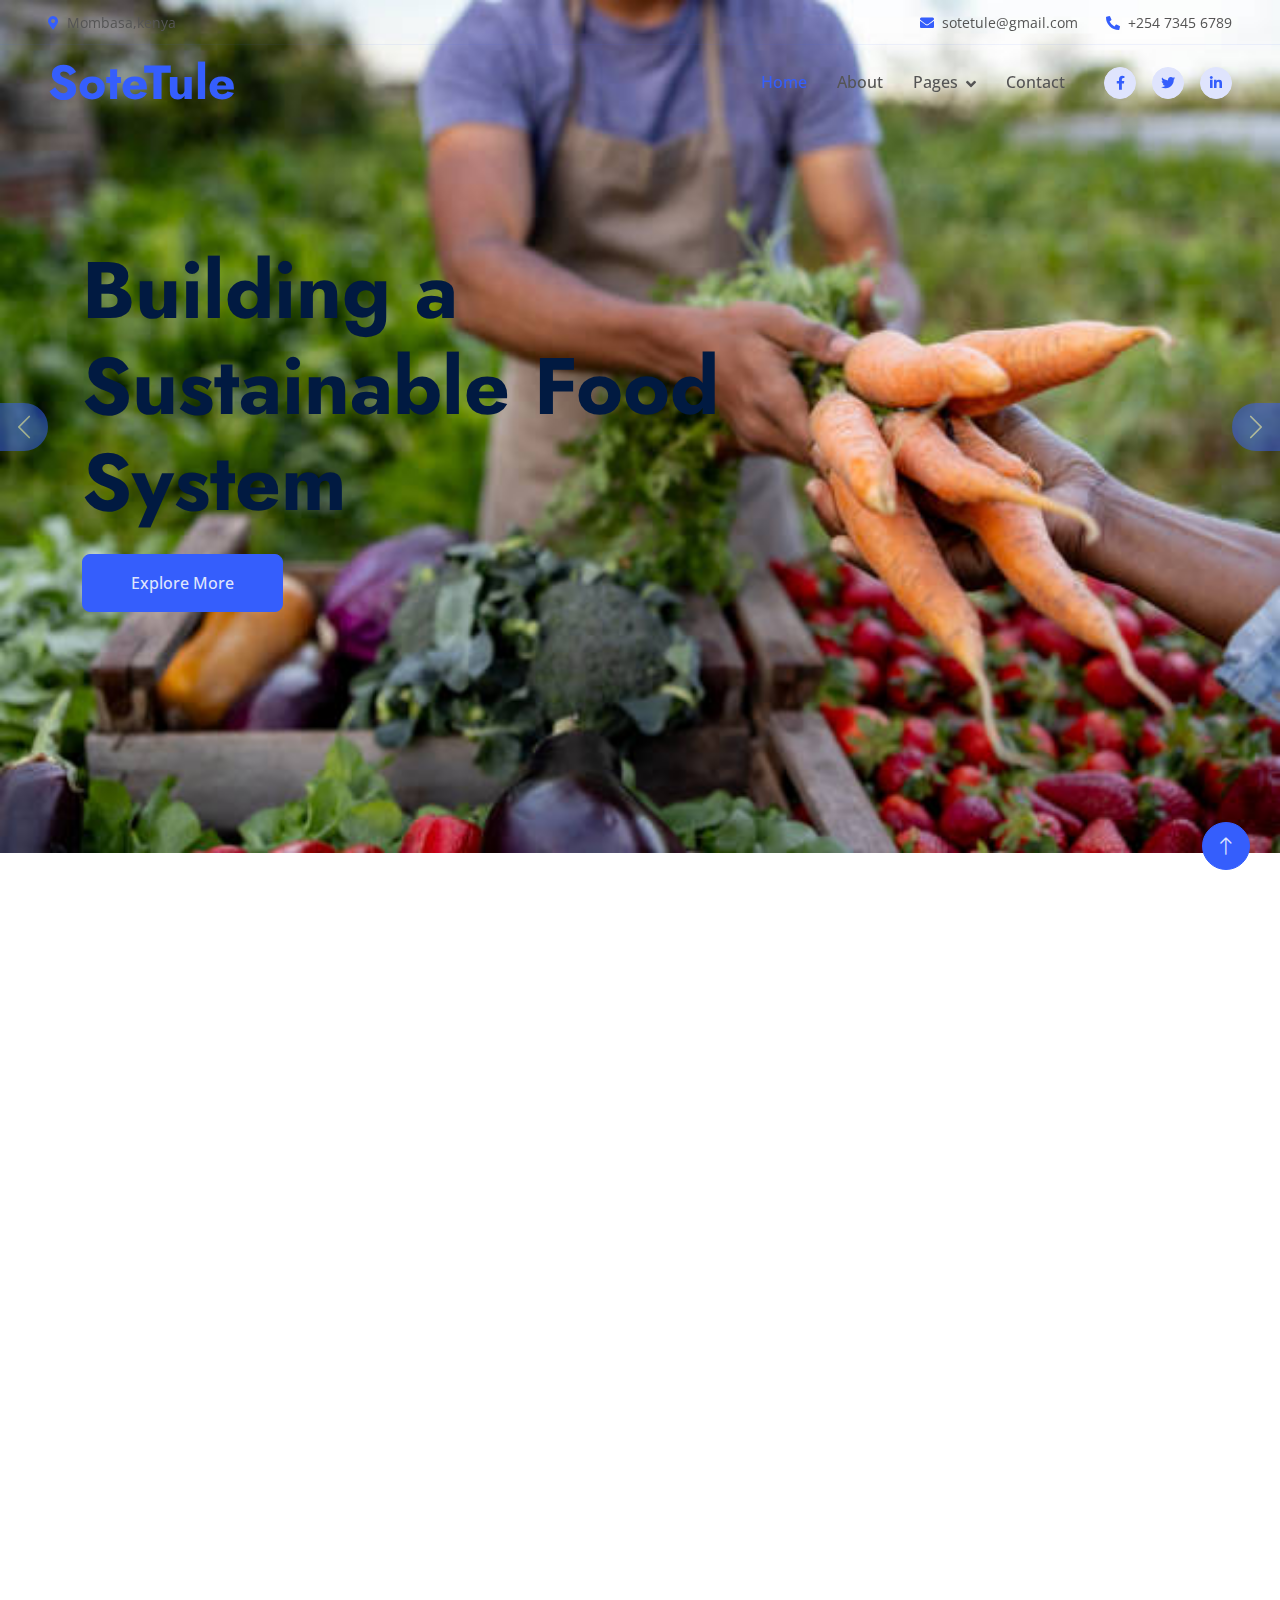
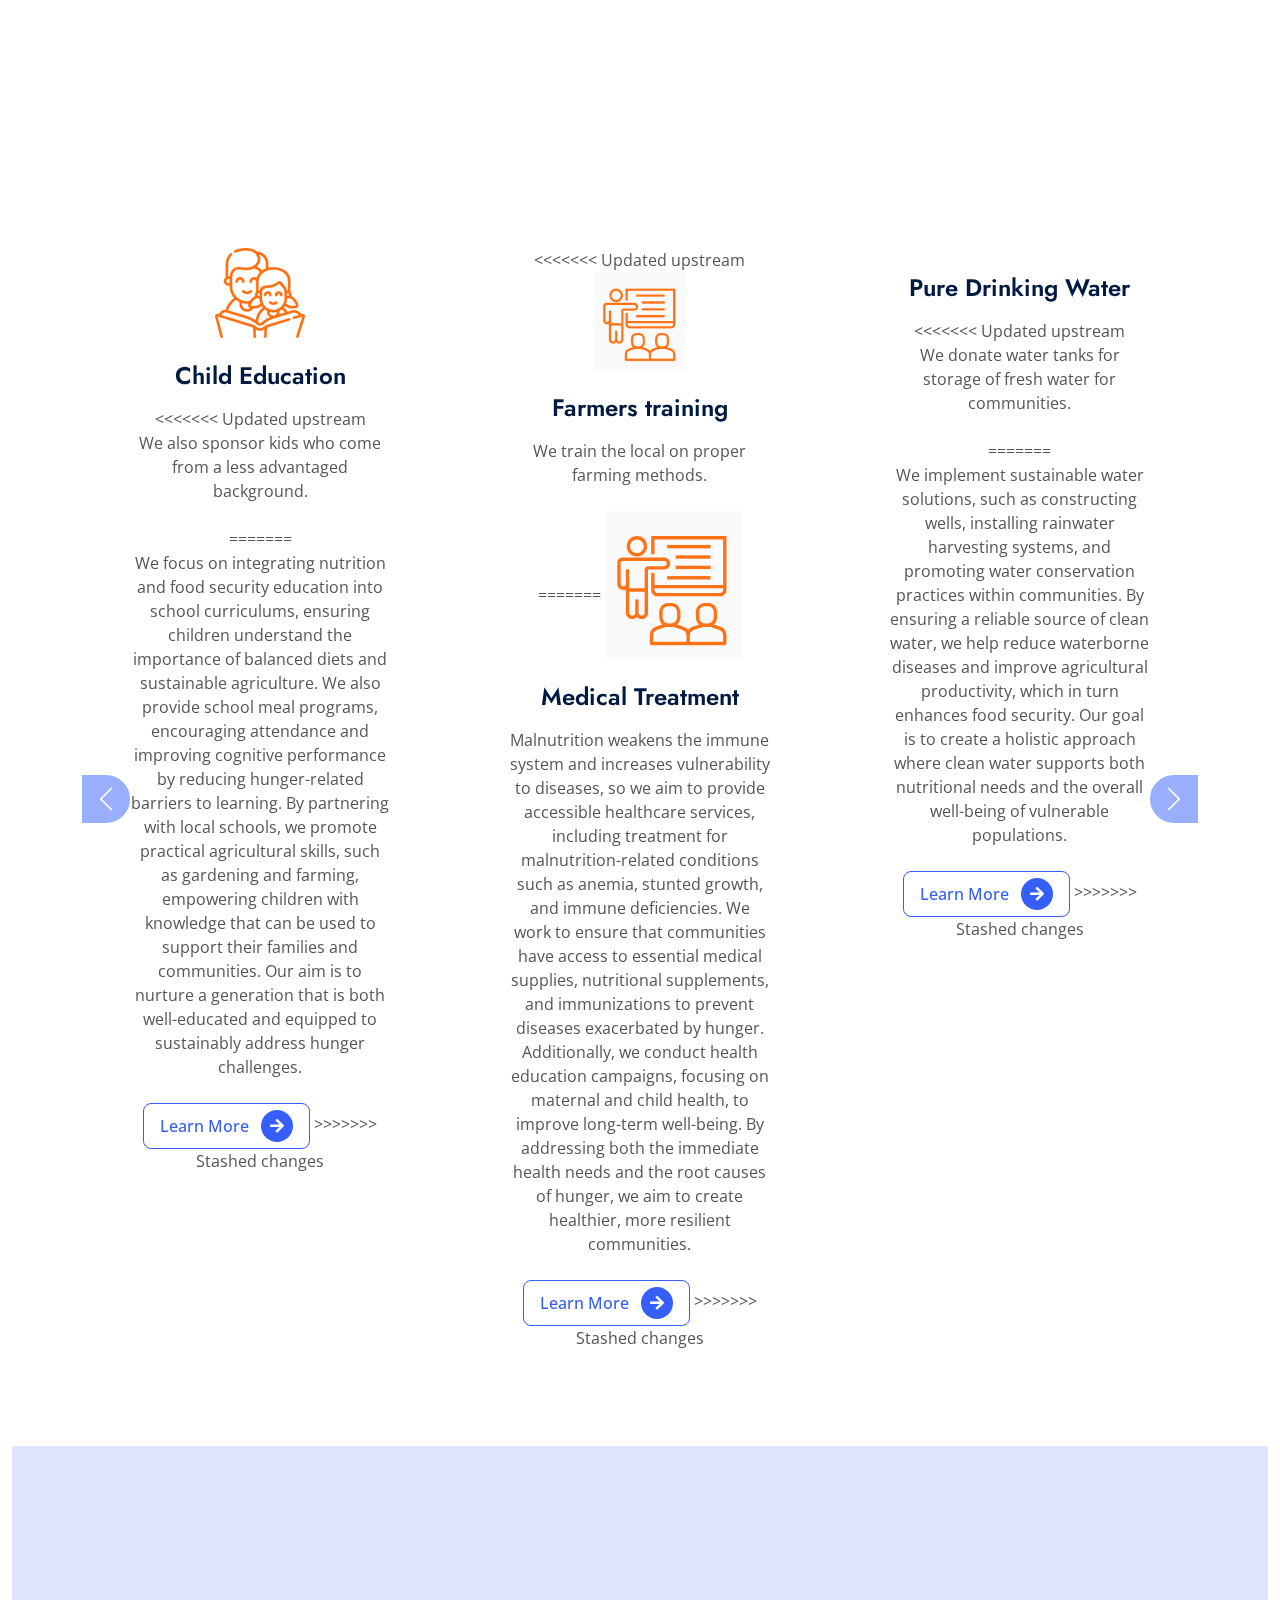
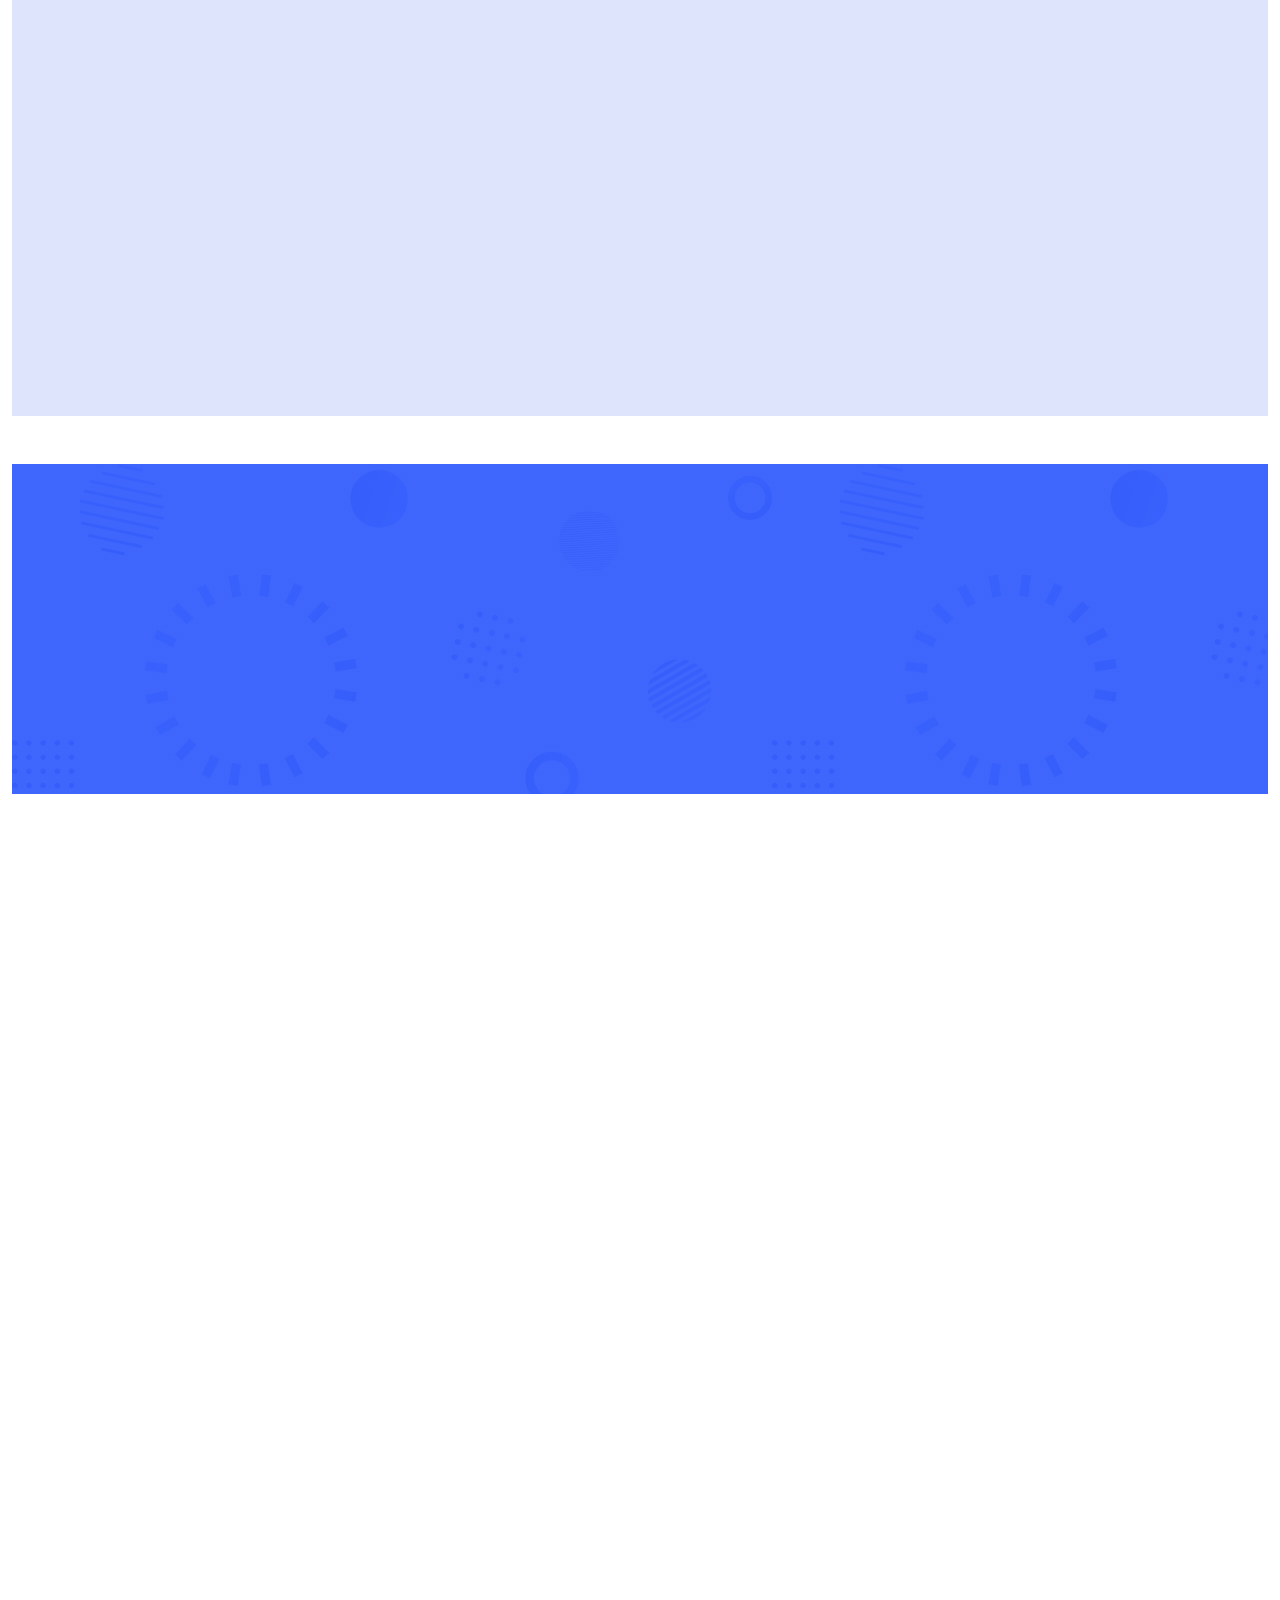
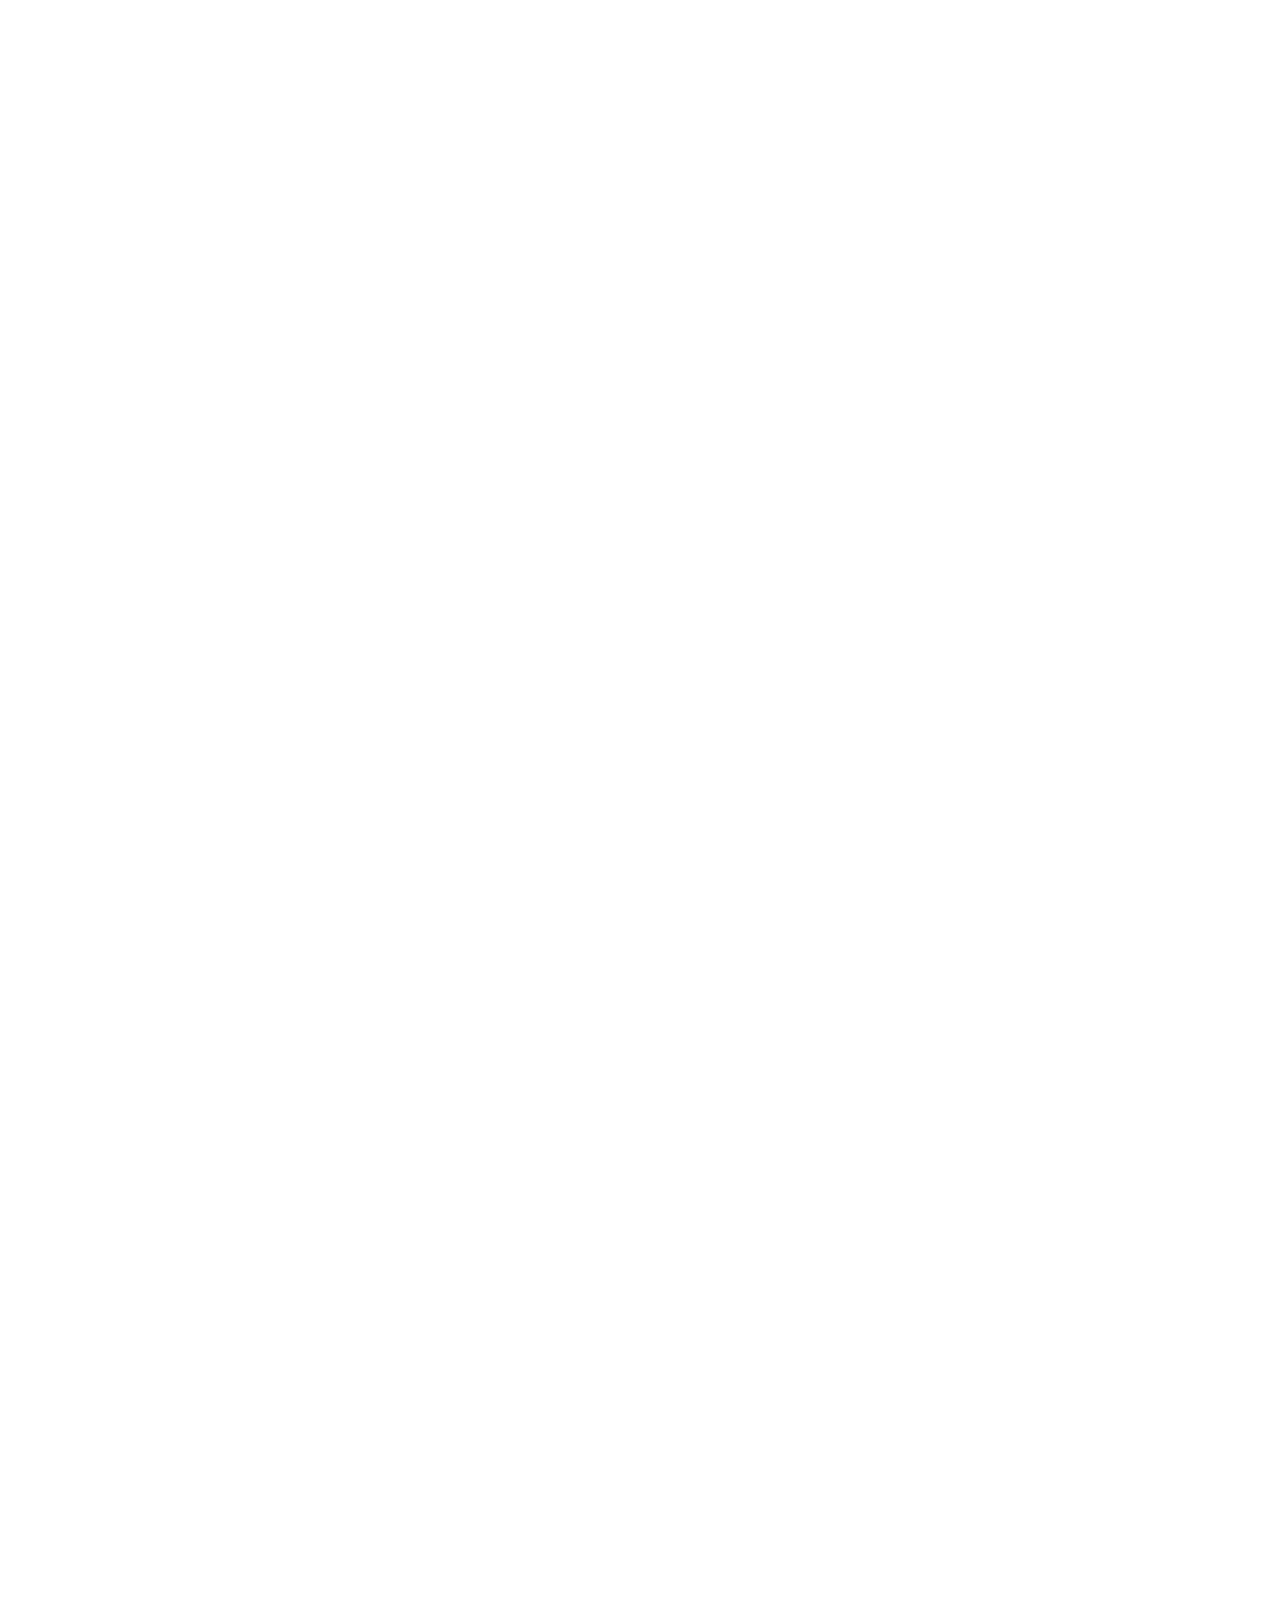
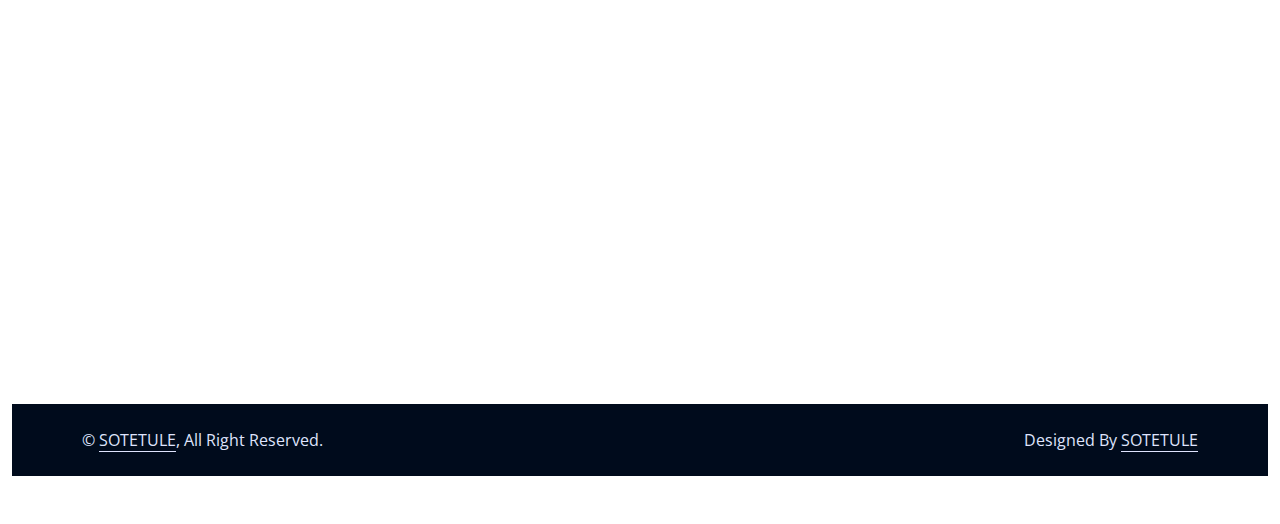
==== commit 64078f5a: "updates" ====
--- a/index.html
+++ b/index.html
@@ -140,7 +140,7 @@
         <div class="container">
             <div class="row g-4 align-items-end mb-4">
                 <div class="col-lg-6 wow fadeInUp" data-wow-delay="0.1s">
-                    <img class="img-fluid rounded" src="img/about.jpg">
+                    <img class="img-fluid rounded" src="img/farmer 2.jpg">
                 </div>
                 <div class="col-lg-6 wow fadeInUp" data-wow-delay="0.3s">
                     <p class="d-inline-block border rounded text-primary fw-semi-bold py-1 px-3">About Us</p>
@@ -244,21 +244,53 @@
                                 <div class="service-item bg-white text-center h-100 p-4 p-xl-5">
                                     <img class="img-fluid mb-4" src="img/icon-1.png" alt="">
                                     <h4 class="mb-3">Child Education</h4>
+<<<<<<< Updated upstream
                                     <p class="mb-4">We also sponsor kids who come from a less advantaged background.</p>
+=======
+                                    <p class="mb-4"> We focus on integrating nutrition and food security education into school curriculums, ensuring children understand the importance of balanced diets and sustainable agriculture. We also provide school meal programs, encouraging attendance and improving cognitive performance by reducing hunger-related barriers to learning. By partnering with local schools, we promote practical agricultural skills, such as gardening and farming, empowering children with knowledge that can be used to support their families and communities. Our aim is to nurture a generation that is both well-educated and equipped to sustainably address hunger challenges.</p>
+                                    <a class="btn btn-outline-primary px-3" href="">
+                                        Learn More
+                                        <div class="d-inline-flex btn-sm-square bg-primary text-white rounded-circle ms-2">
+                                            <i class="fa fa-arrow-right"></i>
+                                        </div>
+                                    </a>
+>>>>>>> Stashed changes
                                 </div>
                             </div>
                             <div class="col-lg-4 col-md-6">
                                 <div class="service-item bg-white text-center h-100 p-4 p-xl-5">
+<<<<<<< Updated upstream
                                     <img class="img-fluid mb-4" src="img/icon-2.png" width="90" height="90" alt="">
                                     <h4 class="mb-3">Farmers training</h4>
                                     <p class="mb-4">We train the local on proper farming methods.</p>
+=======
+                                    <img class="img-fluid mb-4" src="img/icon-2.png" alt="">
+                                    <h4 class="mb-3">Medical Treatment</h4>
+                                    <p class="mb-4"> Malnutrition weakens the immune system and increases vulnerability to diseases, so we aim to provide accessible healthcare services, including treatment for malnutrition-related conditions such as anemia, stunted growth, and immune deficiencies. We work to ensure that communities have access to essential medical supplies, nutritional supplements, and immunizations to prevent diseases exacerbated by hunger. Additionally, we conduct health education campaigns, focusing on maternal and child health, to improve long-term well-being. By addressing both the immediate health needs and the root causes of hunger, we aim to create healthier, more resilient communities.</p>
+                                    <a class="btn btn-outline-primary px-3" href="">
+                                        Learn More
+                                        <div class="d-inline-flex btn-sm-square bg-primary text-white rounded-circle ms-2">
+                                            <i class="fa fa-arrow-right"></i>
+                                        </div>
+                                    </a>
+>>>>>>> Stashed changes
                                 </div>
                             </div>
                             <div class="col-lg-4 col-md-6">
                                 <div class="service-item bg-white text-center h-100 p-4 p-xl-5">
                                     <img class="img-fluid mb-4" src="img/icon-3.png" alt="">
                                     <h4 class="mb-3">Pure Drinking Water</h4>
+<<<<<<< Updated upstream
                                     <p class="mb-4">We donate water tanks for storage of fresh water for communities.</p>
+=======
+                                    <p class="mb-4"> We implement sustainable water solutions, such as constructing wells, installing rainwater harvesting systems, and promoting water conservation practices within communities. By ensuring a reliable source of clean water, we help reduce waterborne diseases and improve agricultural productivity, which in turn enhances food security. Our goal is to create a holistic approach where clean water supports both nutritional needs and the overall well-being of vulnerable populations.</p>
+                                    <a class="btn btn-outline-primary px-3" href="">
+                                        Learn More
+                                        <div class="d-inline-flex btn-sm-square bg-primary text-white rounded-circle ms-2">
+                                            <i class="fa fa-arrow-right"></i>
+                                        </div>
+                                    </a>
+>>>>>>> Stashed changes
                                 </div>
                             </div>
                         </div>
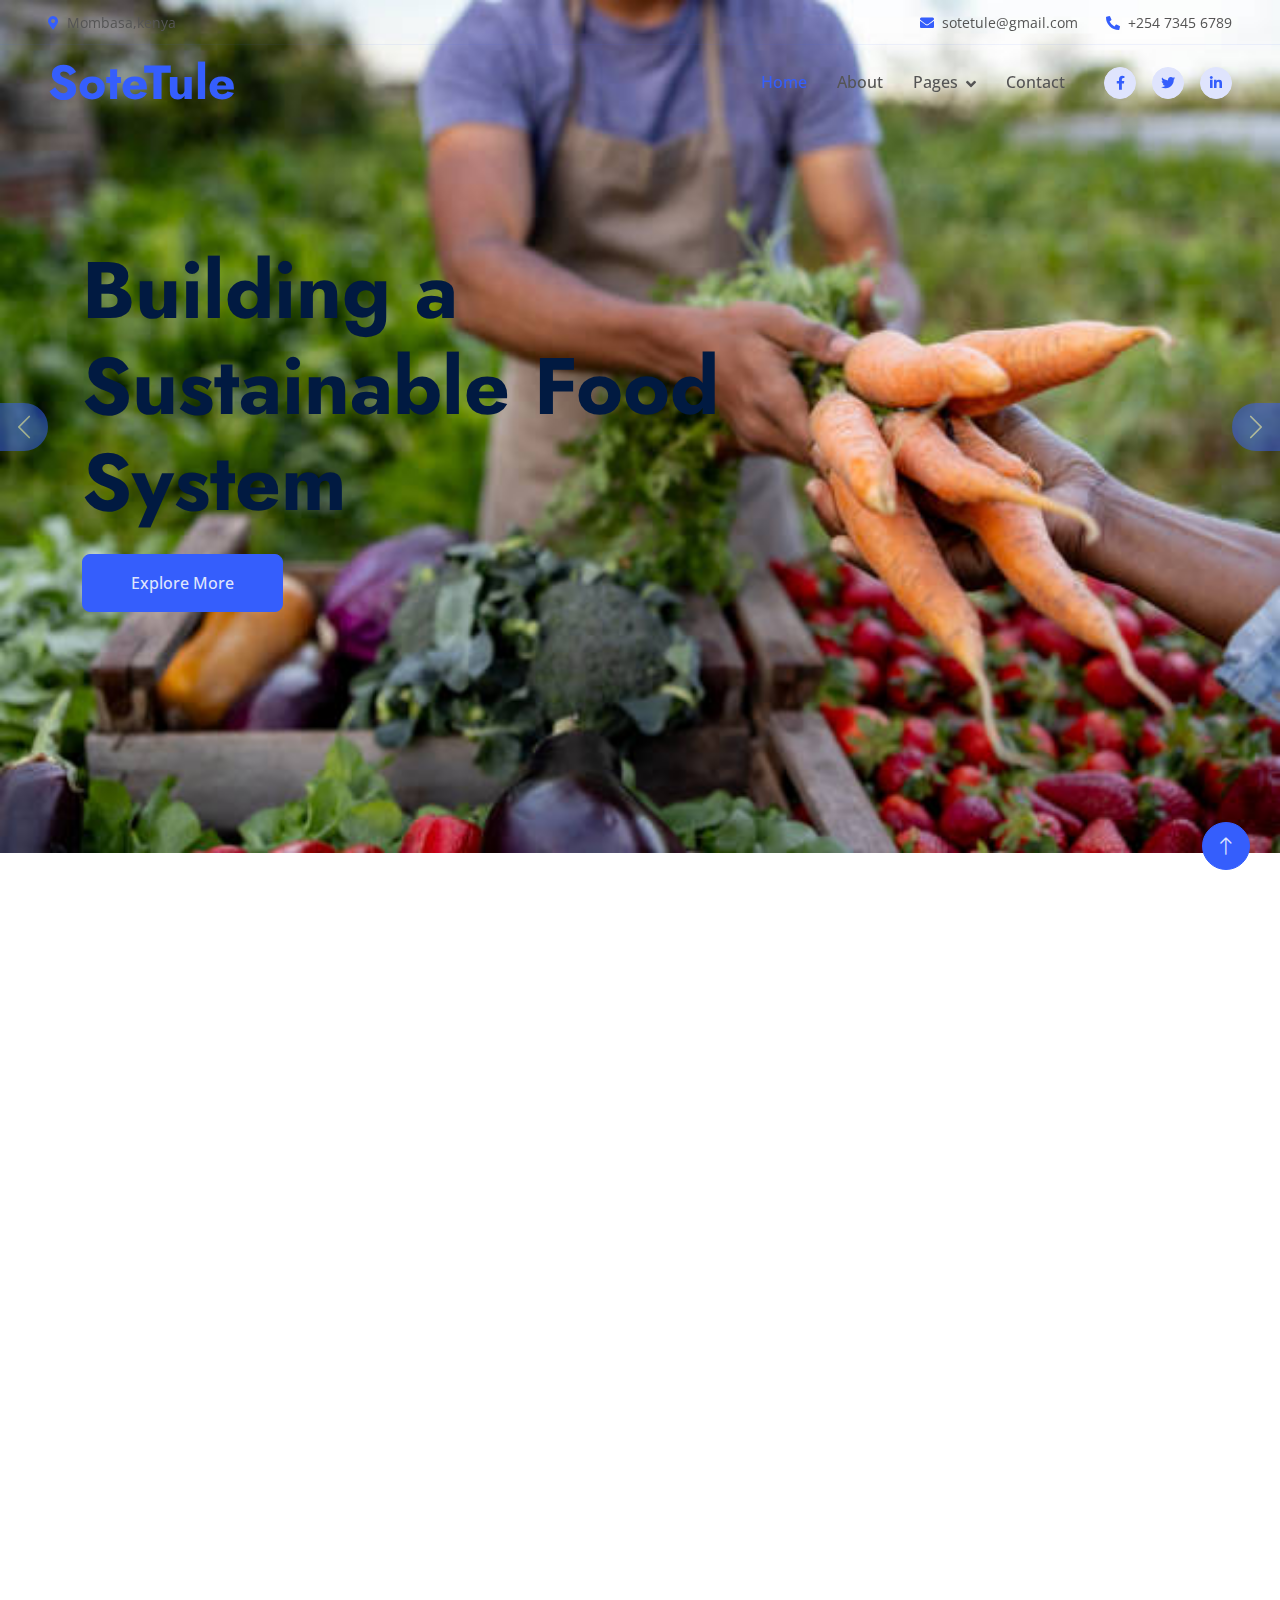
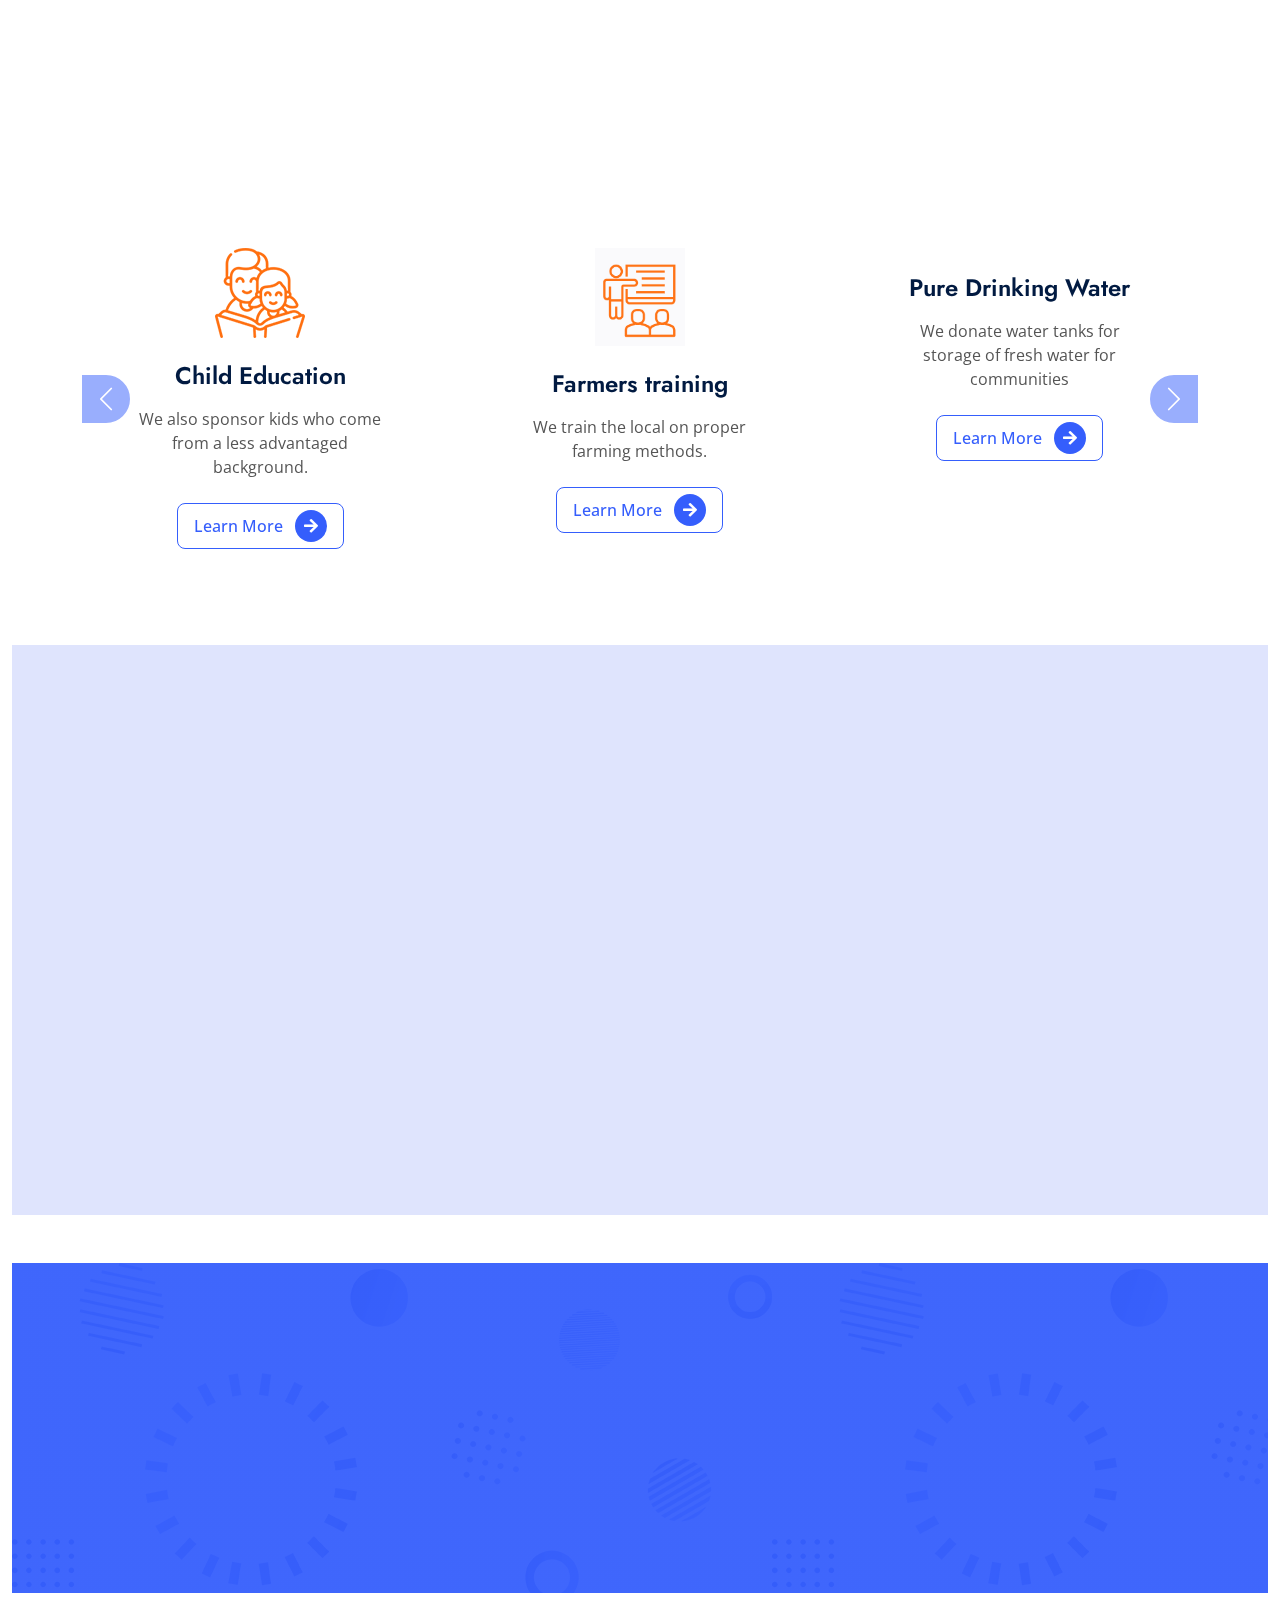
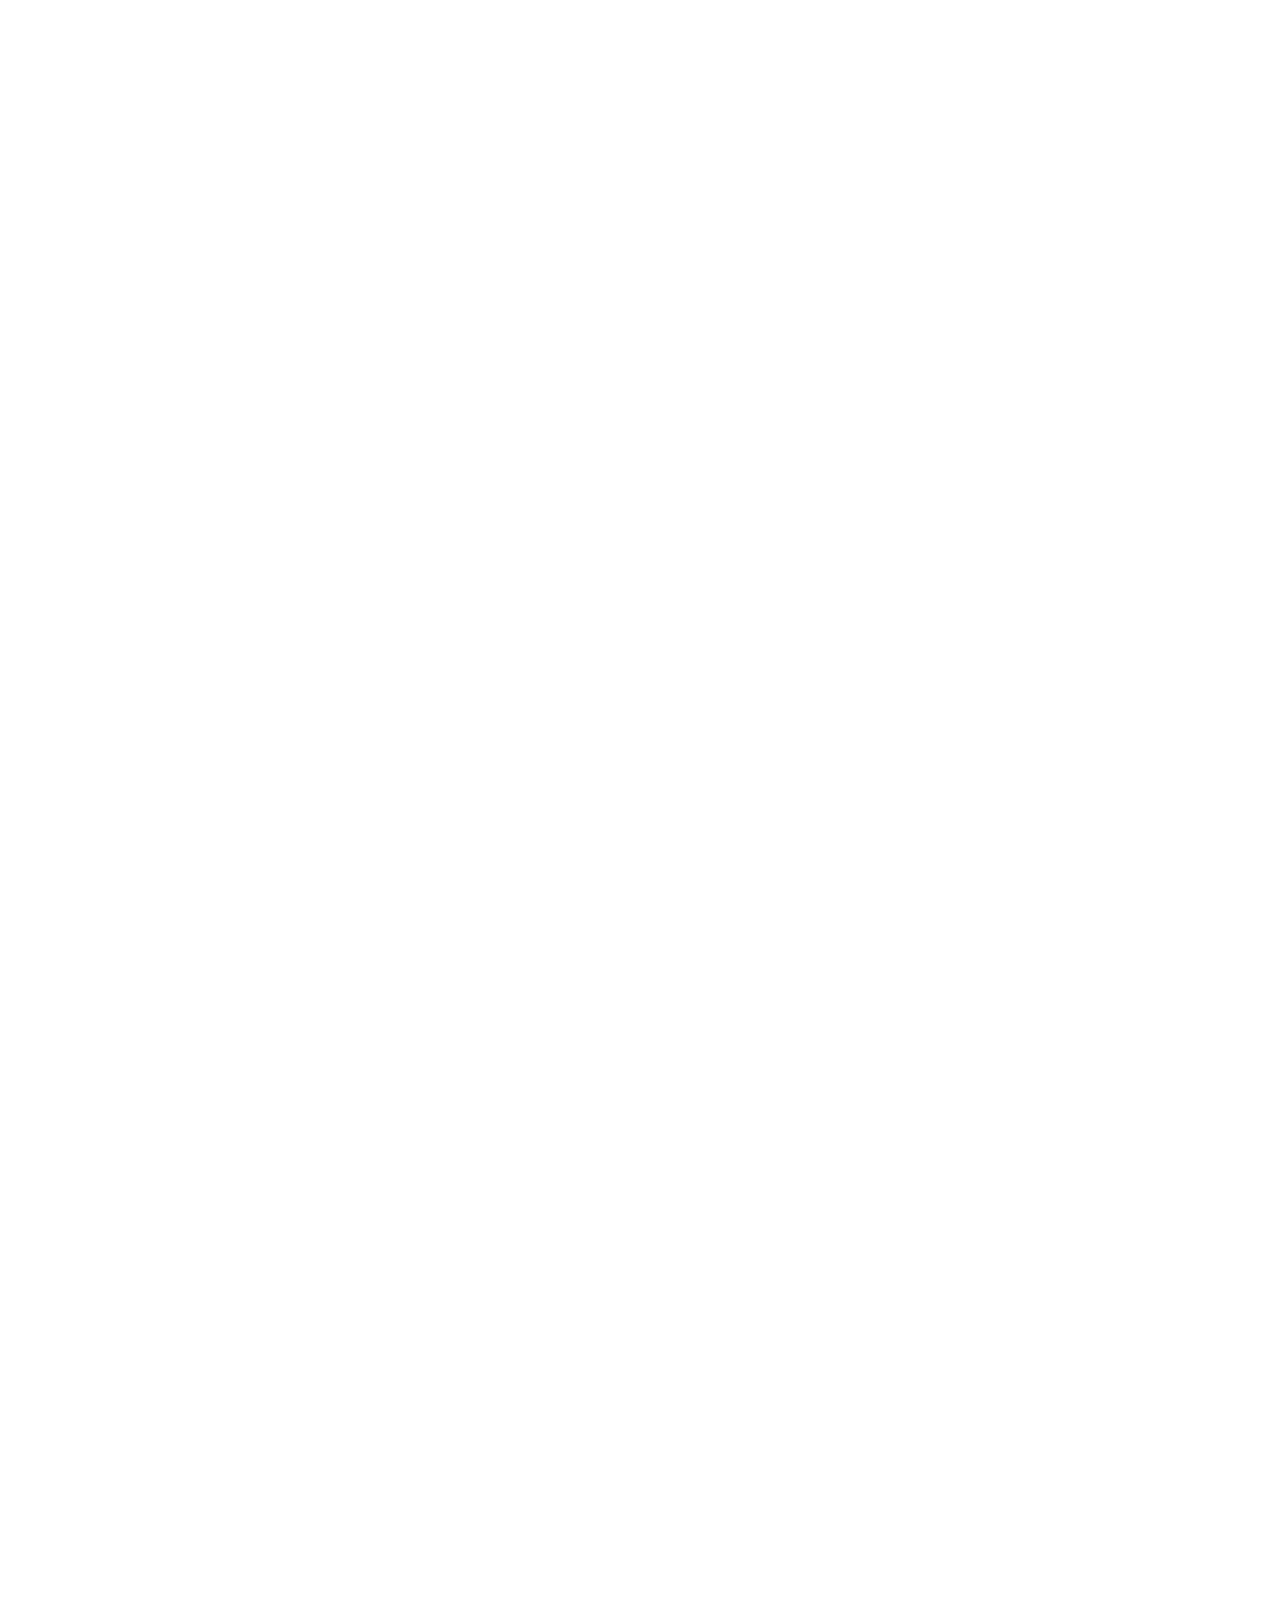
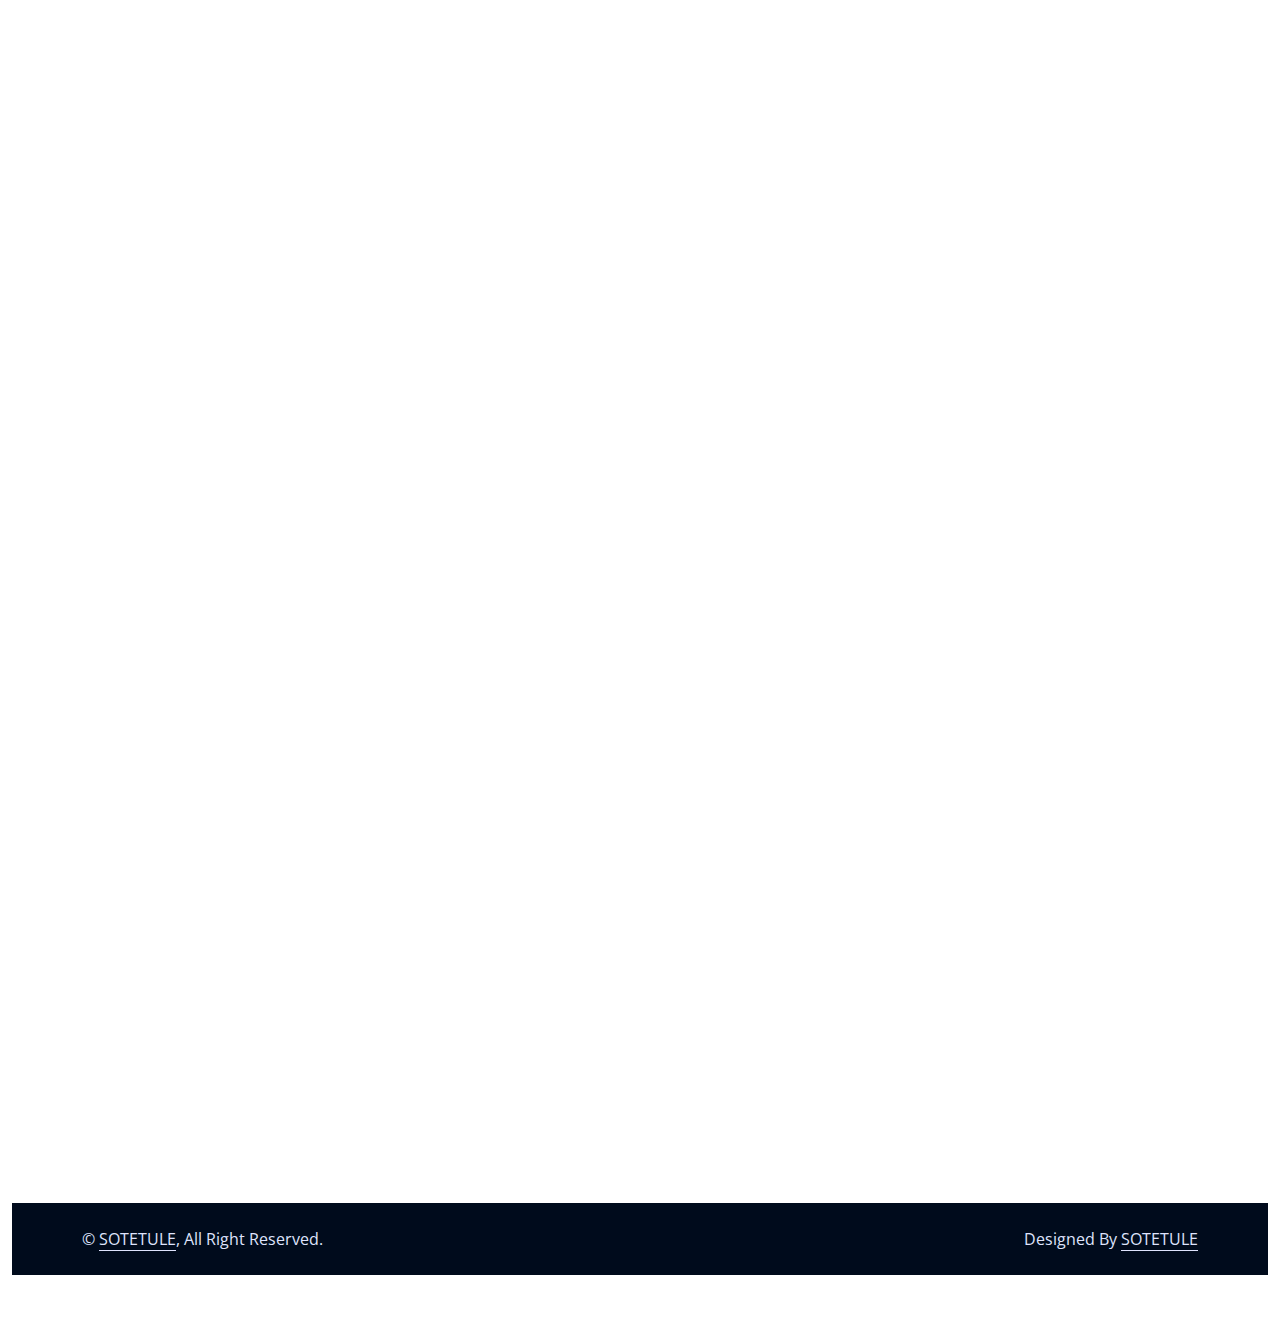
==== commit 9db54351: "changes" ====
--- a/index.html
+++ b/index.html
@@ -244,53 +244,43 @@
                                 <div class="service-item bg-white text-center h-100 p-4 p-xl-5">
                                     <img class="img-fluid mb-4" src="img/icon-1.png" alt="">
                                     <h4 class="mb-3">Child Education</h4>
-<<<<<<< Updated upstream
                                     <p class="mb-4">We also sponsor kids who come from a less advantaged background.</p>
-=======
-                                    <p class="mb-4"> We focus on integrating nutrition and food security education into school curriculums, ensuring children understand the importance of balanced diets and sustainable agriculture. We also provide school meal programs, encouraging attendance and improving cognitive performance by reducing hunger-related barriers to learning. By partnering with local schools, we promote practical agricultural skills, such as gardening and farming, empowering children with knowledge that can be used to support their families and communities. Our aim is to nurture a generation that is both well-educated and equipped to sustainably address hunger challenges.</p>
                                     <a class="btn btn-outline-primary px-3" href="">
                                         Learn More
                                         <div class="d-inline-flex btn-sm-square bg-primary text-white rounded-circle ms-2">
                                             <i class="fa fa-arrow-right"></i>
                                         </div>
                                     </a>
->>>>>>> Stashed changes
+
                                 </div>
                             </div>
                             <div class="col-lg-4 col-md-6">
                                 <div class="service-item bg-white text-center h-100 p-4 p-xl-5">
-<<<<<<< Updated upstream
+
                                     <img class="img-fluid mb-4" src="img/icon-2.png" width="90" height="90" alt="">
                                     <h4 class="mb-3">Farmers training</h4>
                                     <p class="mb-4">We train the local on proper farming methods.</p>
-=======
-                                    <img class="img-fluid mb-4" src="img/icon-2.png" alt="">
-                                    <h4 class="mb-3">Medical Treatment</h4>
-                                    <p class="mb-4"> Malnutrition weakens the immune system and increases vulnerability to diseases, so we aim to provide accessible healthcare services, including treatment for malnutrition-related conditions such as anemia, stunted growth, and immune deficiencies. We work to ensure that communities have access to essential medical supplies, nutritional supplements, and immunizations to prevent diseases exacerbated by hunger. Additionally, we conduct health education campaigns, focusing on maternal and child health, to improve long-term well-being. By addressing both the immediate health needs and the root causes of hunger, we aim to create healthier, more resilient communities.</p>
                                     <a class="btn btn-outline-primary px-3" href="">
                                         Learn More
                                         <div class="d-inline-flex btn-sm-square bg-primary text-white rounded-circle ms-2">
                                             <i class="fa fa-arrow-right"></i>
                                         </div>
                                     </a>
->>>>>>> Stashed changes
+
                                 </div>
                             </div>
                             <div class="col-lg-4 col-md-6">
                                 <div class="service-item bg-white text-center h-100 p-4 p-xl-5">
                                     <img class="img-fluid mb-4" src="img/icon-3.png" alt="">
                                     <h4 class="mb-3">Pure Drinking Water</h4>
-<<<<<<< Updated upstream
-                                    <p class="mb-4">We donate water tanks for storage of fresh water for communities.</p>
-=======
-                                    <p class="mb-4"> We implement sustainable water solutions, such as constructing wells, installing rainwater harvesting systems, and promoting water conservation practices within communities. By ensuring a reliable source of clean water, we help reduce waterborne diseases and improve agricultural productivity, which in turn enhances food security. Our goal is to create a holistic approach where clean water supports both nutritional needs and the overall well-being of vulnerable populations.</p>
+                                    <p class="mb-4"> We donate water tanks for storage of fresh water for communities</p>
                                     <a class="btn btn-outline-primary px-3" href="">
                                         Learn More
                                         <div class="d-inline-flex btn-sm-square bg-primary text-white rounded-circle ms-2">
                                             <i class="fa fa-arrow-right"></i>
                                         </div>
                                     </a>
->>>>>>> Stashed changes
+
                                 </div>
                             </div>
                         </div>
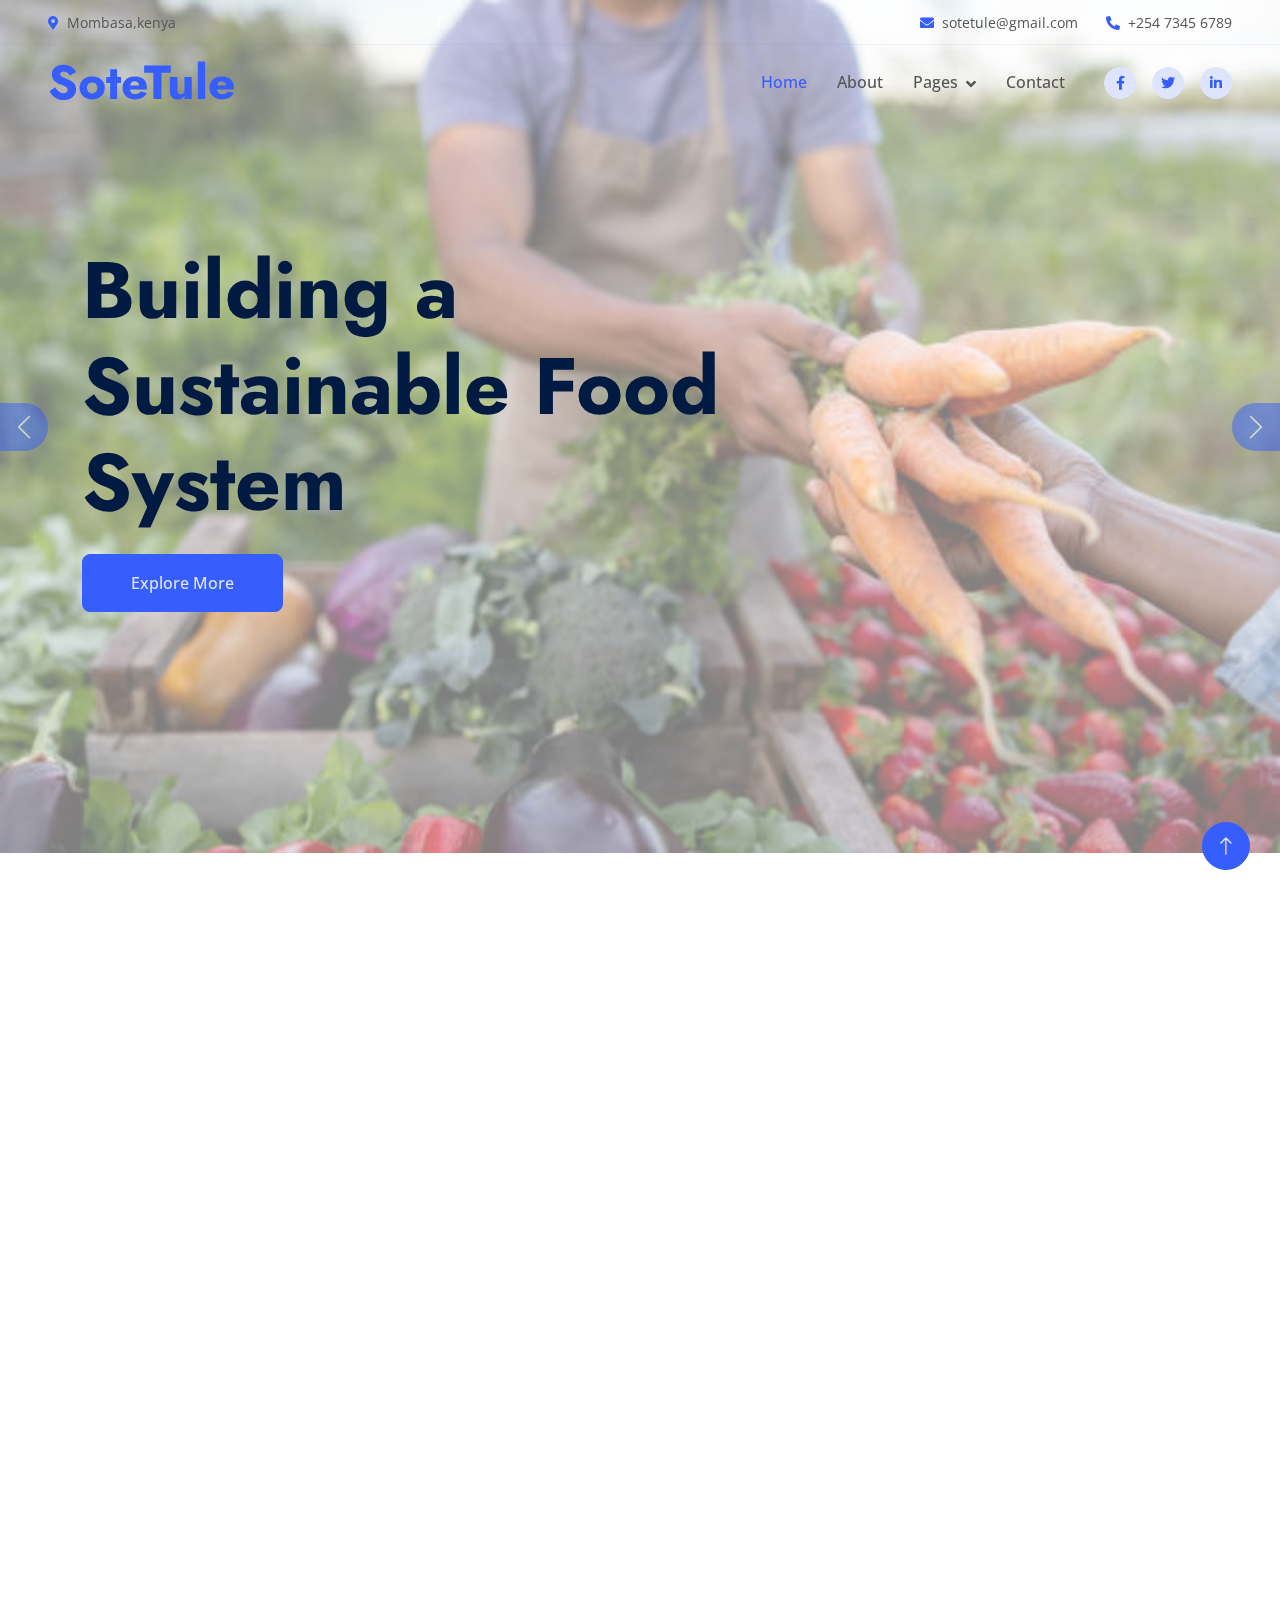
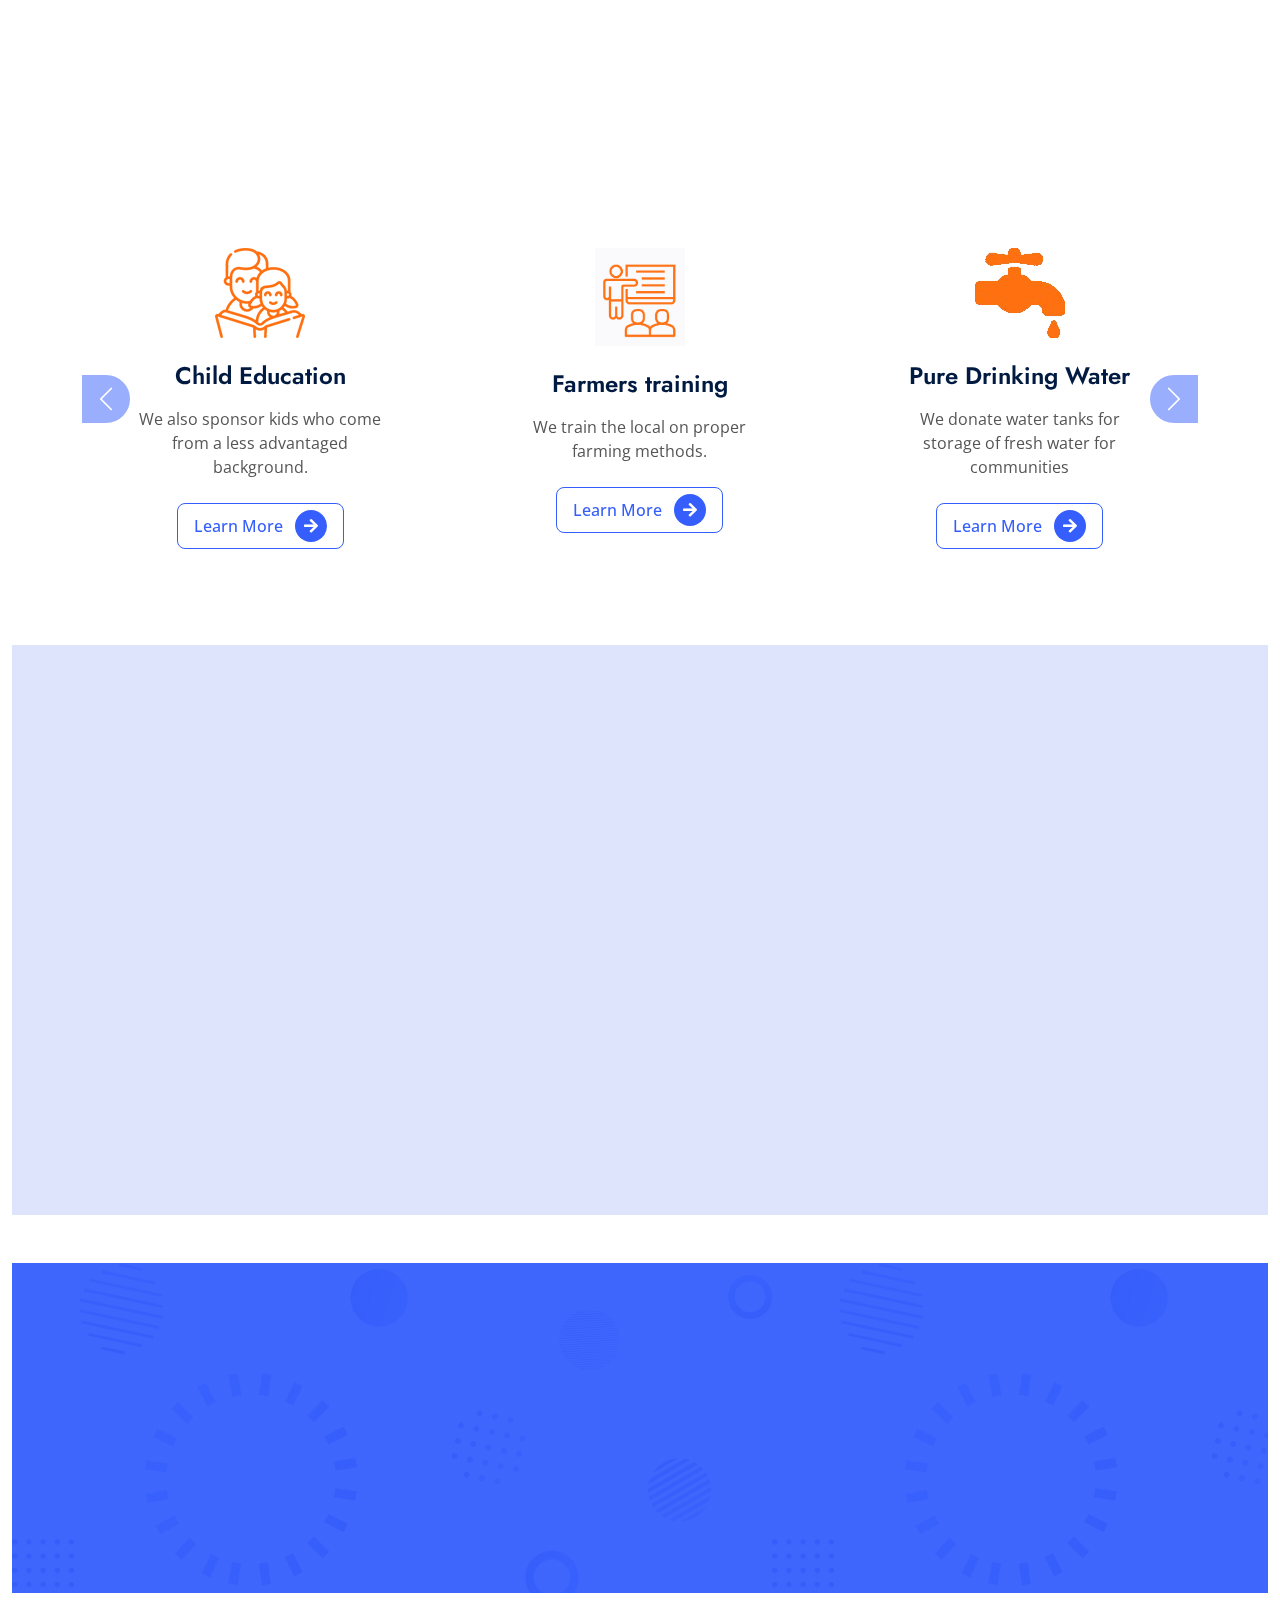
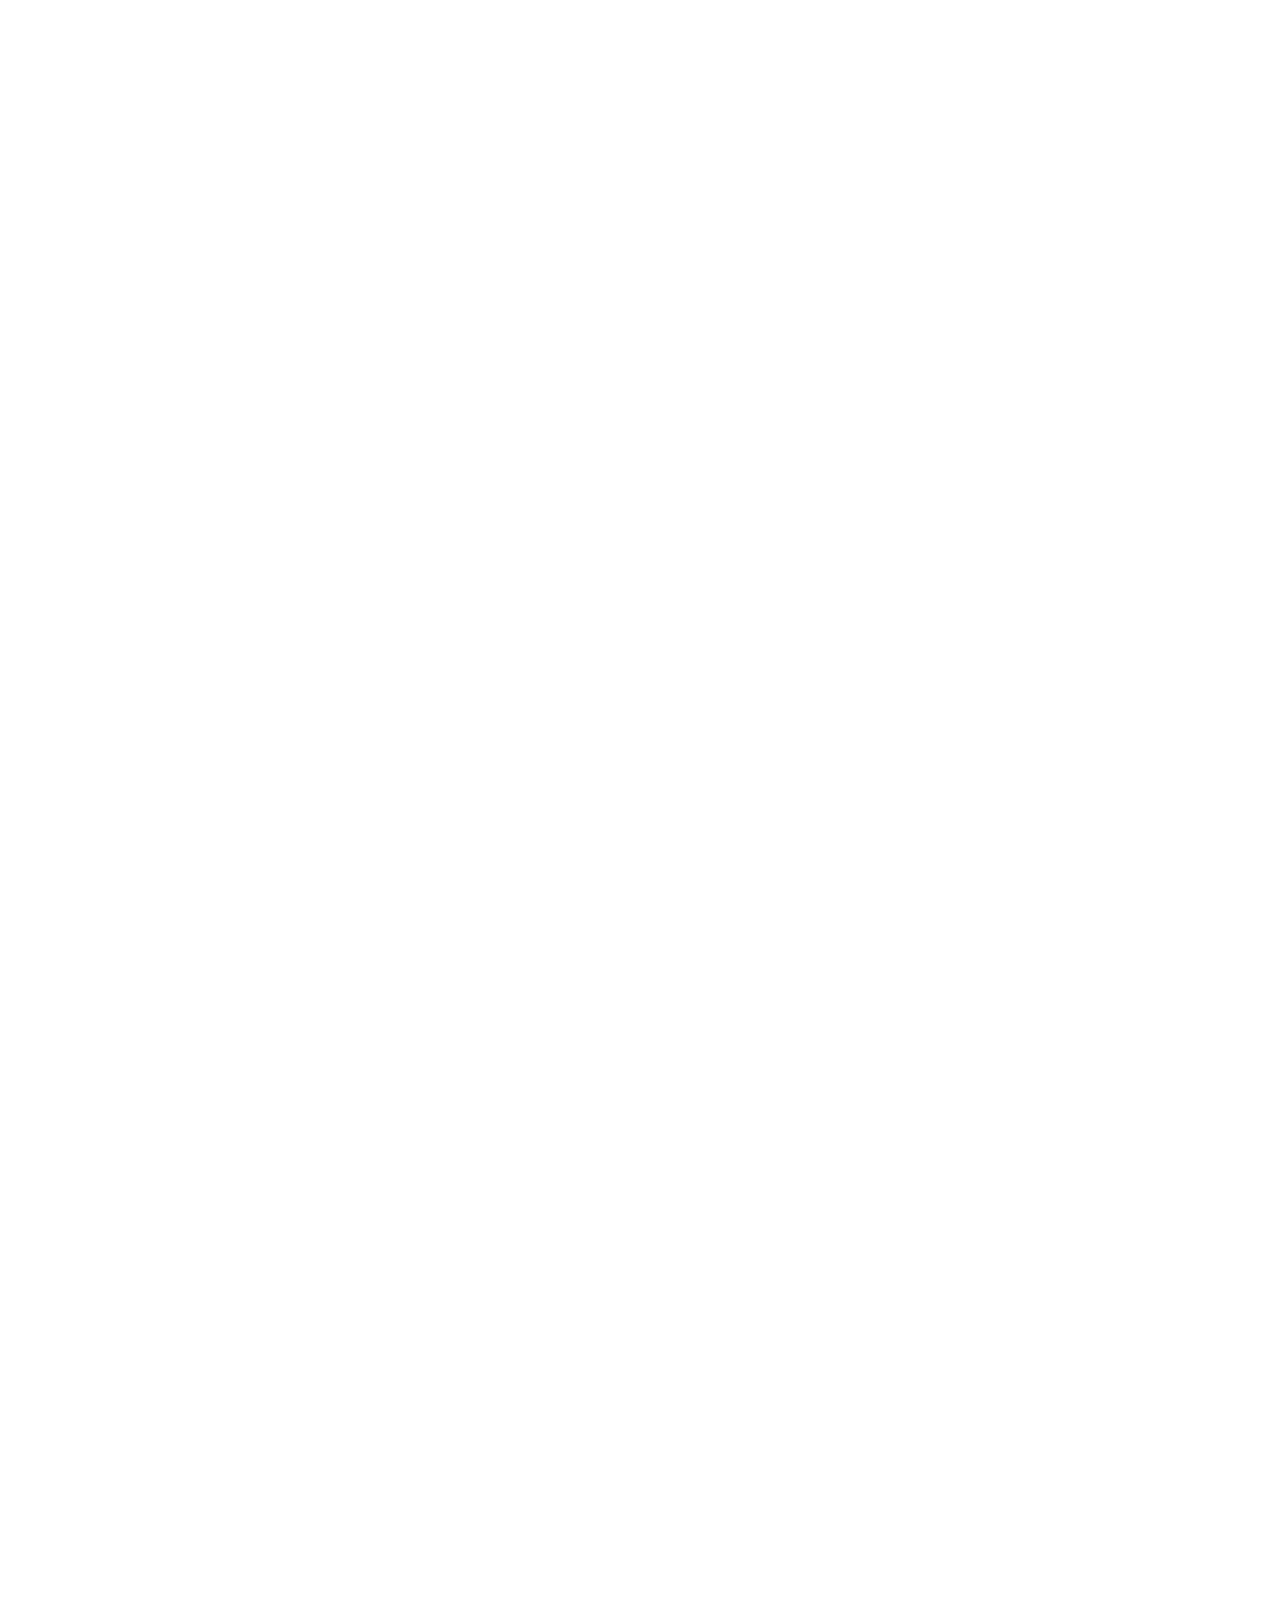
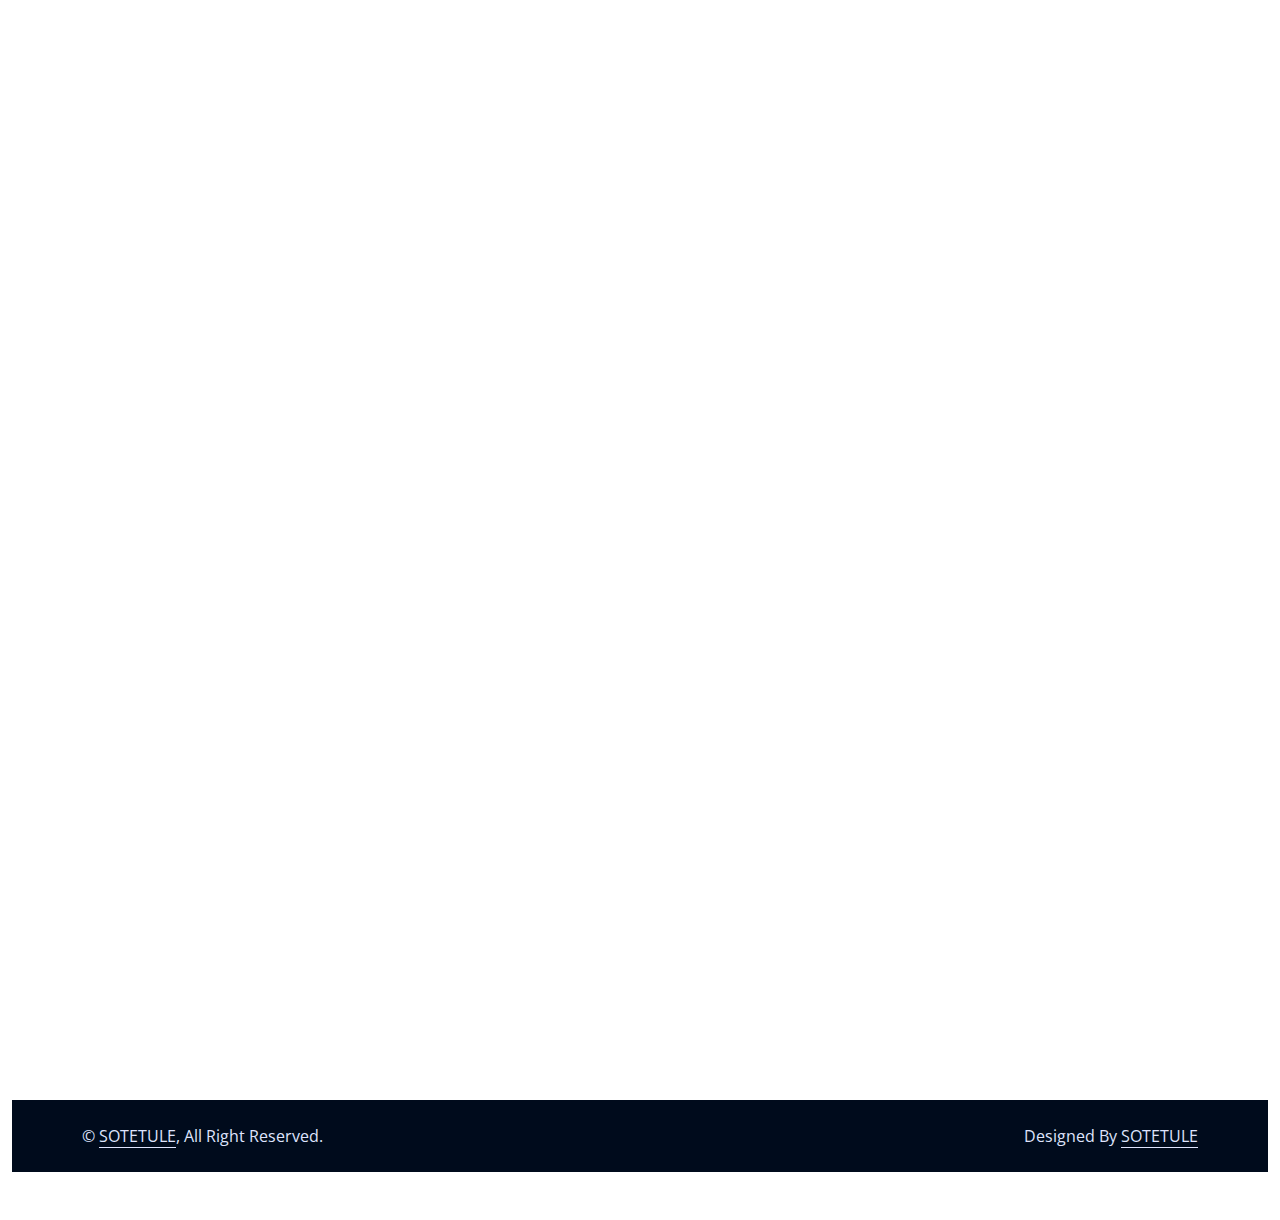
==== commit 848beb55: "Updates" ====
--- a/index.html
+++ b/index.html
@@ -94,7 +94,7 @@
         <div id="header-carousel" class="carousel slide carousel-fade" data-bs-ride="carousel">
             <div class="carousel-inner">
                 <div class="carousel-item active">
-                    <img class="w-100" src="img/carousel-1.jpg" alt="Image">
+                    <img class="w-100" src="img/carousel-1.jpg" style="opacity: 0.5";>
                     <div class="carousel-caption">
                         <div class="container">
                             <div class="row justify-content-start">
@@ -107,7 +107,7 @@
                     </div>
                 </div>
                 <div class="carousel-item">
-                    <img class="w-100" src="img/carousel-2.jpg" alt="Image">
+                    <img class="w-100" src="img/carousel-2.jpg" style="opacity: 0.7";>
                     <div class="carousel-caption">
                         <div class="container">
                             <div class="row justify-content-start">
@@ -271,7 +271,7 @@
                             </div>
                             <div class="col-lg-4 col-md-6">
                                 <div class="service-item bg-white text-center h-100 p-4 p-xl-5">
-                                    <img class="img-fluid mb-4" src="img/icon-3.png" alt="">
+                                    <img class="img-fluid mb-4" src="img/tap.png" alt="">
                                     <h4 class="mb-3">Pure Drinking Water</h4>
                                     <p class="mb-4"> We donate water tanks for storage of fresh water for communities</p>
                                     <a class="btn btn-outline-primary px-3" href="">
@@ -378,159 +378,7 @@
     </div>
     <!-- Donate End -->
 
-    <!-- Features Start -->
-    <!-- <div class="container-xxl feature py-5">
-        <div class="container">
-            <div class="row g-5 align-items-center">
-                <div class="col-lg-6 wow fadeInUp" data-wow-delay="0.1s">
-                    <p class="d-inline-block border rounded text-primary fw-semi-bold py-1 px-3">Why Choosing Us!</p>
-                    <h1 class="display-5 mb-4">Few Reasons Why People Choosing Us!</h1>
-                    <p class="mb-4">Tempor erat elitr rebum at clita. Diam dolor diam ipsum sit. Aliqu diam amet diam et eos. Clita erat ipsum et lorem et sit, sed stet lorem sit clita duo justo magna dolore erat amet</p>
-                    <a class="btn btn-primary py-3 px-5" href="">Explore More</a>
-                </div>
-                <div class="col-lg-6">
-                    <div class="row g-4 align-items-center">
-                        <div class="col-md-6">
-                            <div class="row g-4">
-                                <div class="col-12 wow fadeIn" data-wow-delay="0.3s">
-                                    <div class="feature-box border rounded p-4">
-                                        <i class="fa fa-check fa-3x text-primary mb-3"></i>
-                                        <h4 class="mb-3">Fast Executions</h4>
-                                        <p class="mb-3">Clita erat ipsum et lorem et sit, sed stet lorem sit clita duo justo erat amet</p>
-                                        <a class="fw-semi-bold" href="">Read More <i class="fa fa-arrow-right ms-1"></i></a>
-                                    </div>
-                                </div>
-                                <div class="col-12 wow fadeIn" data-wow-delay="0.5s">
-                                    <div class="feature-box border rounded p-4">
-                                        <i class="fa fa-check fa-3x text-primary mb-3"></i>
-                                        <h4 class="mb-3">Guide & Support</h4>
-                                        <p class="mb-3">Clita erat ipsum et lorem et sit, sed stet lorem sit clita duo justo erat amet</p>
-                                        <a class="fw-semi-bold" href="">Read More <i class="fa fa-arrow-right ms-1"></i></a>
-                                    </div>
-                                </div>
-                            </div>
-                        </div>
-                        <div class="col-md-6 wow fadeIn" data-wow-delay="0.7s">
-                            <div class="feature-box border rounded p-4">
-                                <i class="fa fa-check fa-3x text-primary mb-3"></i>
-                                <h4 class="mb-3">Financial Secure</h4>
-                                <p class="mb-3">Clita erat ipsum et lorem et sit, sed stet lorem sit clita duo justo erat amet</p>
-                                <a class="fw-semi-bold" href="">Read More <i class="fa fa-arrow-right ms-1"></i></a>
-                            </div>
-                        </div>
-                    </div>
-                </div>
-            </div>
-        </div>
-    </div> -->
-    <!-- Features End -->
-
-
-    <!-- Service Start -->
-    <!-- <div class="container-xxl service py-5">
-        <div class="container">
-            <div class="text-center mx-auto wow fadeInUp" data-wow-delay="0.1s" style="max-width: 600px;">
-                <p class="d-inline-block border rounded text-primary fw-semi-bold py-1 px-3">Our Services</p>
-                <h1 class="display-5 mb-5">Awesome Financial Services For Business</h1>
-            </div>
-            <div class="row g-4 wow fadeInUp" data-wow-delay="0.3s">
-                <div class="col-lg-4">
-                    <div class="nav nav-pills d-flex justify-content-between w-100 h-100 me-4">
-                        <button class="nav-link w-100 d-flex align-items-center text-start border p-4 mb-4 active" data-bs-toggle="pill" data-bs-target="#tab-pane-1" type="button">
-                            <h5 class="m-0"><i class="fa fa-bars text-primary me-3"></i>Financial Planning</h5>
-                        </button>
-                        <button class="nav-link w-100 d-flex align-items-center text-start border p-4 mb-4" data-bs-toggle="pill" data-bs-target="#tab-pane-2" type="button">
-                            <h5 class="m-0"><i class="fa fa-bars text-primary me-3"></i>Cash Investment</h5>
-                        </button>
-                        <button class="nav-link w-100 d-flex align-items-center text-start border p-4 mb-4" data-bs-toggle="pill" data-bs-target="#tab-pane-3" type="button">
-                            <h5 class="m-0"><i class="fa fa-bars text-primary me-3"></i>Financial Consultancy</h5>
-                        </button>
-                        <button class="nav-link w-100 d-flex align-items-center text-start border p-4 mb-0" data-bs-toggle="pill" data-bs-target="#tab-pane-4" type="button">
-                            <h5 class="m-0"><i class="fa fa-bars text-primary me-3"></i>Business Loans</h5>
-                        </button>
-                    </div>
-                </div>
-                <div class="col-lg-8">
-                    <div class="tab-content w-100">
-                        <div class="tab-pane fade show active" id="tab-pane-1">
-                            <div class="row g-4">
-                                <div class="col-md-6" style="min-height: 350px;">
-                                    <div class="position-relative h-100">
-                                        <img class="position-absolute rounded w-100 h-100" src="img/service-1.jpg"
-                                            style="object-fit: cover;" alt="">
-                                    </div>
-                                </div>
-                                <div class="col-md-6">
-                                    <h3 class="mb-4">25 Years Of Experience In Financial Support</h3>
-                                    <p class="mb-4">Tempor erat elitr rebum at clita. Diam dolor diam ipsum sit. Aliqu diam amet diam et eos. Clita erat ipsum et lorem et sit, sed stet lorem sit clita duo justo erat amet.</p>
-                                    <p><i class="fa fa-check text-primary me-3"></i>Secured Loans</p>
-                                    <p><i class="fa fa-check text-primary me-3"></i>Credit Facilities</p>
-                                    <p><i class="fa fa-check text-primary me-3"></i>Cash Advanced</p>
-                                    <a href="" class="btn btn-primary py-3 px-5 mt-3">Read More</a>
-                                </div>
-                            </div>
-                        </div>
-                        <div class="tab-pane fade" id="tab-pane-2">
-                            <div class="row g-4">
-                                <div class="col-md-6" style="min-height: 350px;">
-                                    <div class="position-relative h-100">
-                                        <img class="position-absolute rounded w-100 h-100" src="img/service-2.jpg"
-                                            style="object-fit: cover;" alt="">
-                                    </div>
-                                </div>
-                                <div class="col-md-6">
-                                    <h3 class="mb-4">25 Years Of Experience In Financial Support</h3>
-                                    <p class="mb-4">Tempor erat elitr rebum at clita. Diam dolor diam ipsum sit. Aliqu diam amet diam et eos. Clita erat ipsum et lorem et sit, sed stet lorem sit clita duo justo erat amet.</p>
-                                    <p><i class="fa fa-check text-primary me-3"></i>Secured Loans</p>
-                                    <p><i class="fa fa-check text-primary me-3"></i>Credit Facilities</p>
-                                    <p><i class="fa fa-check text-primary me-3"></i>Cash Advanced</p>
-                                    <a href="" class="btn btn-primary py-3 px-5 mt-3">Read More</a>
-                                </div>
-                            </div>
-                        </div>
-                        <div class="tab-pane fade" id="tab-pane-3">
-                            <div class="row g-4">
-                                <div class="col-md-6" style="min-height: 350px;">
-                                    <div class="position-relative h-100">
-                                        <img class="position-absolute rounded w-100 h-100" src="img/service-3.jpg"
-                                            style="object-fit: cover;" alt="">
-                                    </div>
-                                </div>
-                                <div class="col-md-6">
-                                    <h3 class="mb-4">25 Years Of Experience In Financial Support</h3>
-                                    <p class="mb-4">Tempor erat elitr rebum at clita. Diam dolor diam ipsum sit. Aliqu diam amet diam et eos. Clita erat ipsum et lorem et sit, sed stet lorem sit clita duo justo erat amet.</p>
-                                    <p><i class="fa fa-check text-primary me-3"></i>Secured Loans</p>
-                                    <p><i class="fa fa-check text-primary me-3"></i>Credit Facilities</p>
-                                    <p><i class="fa fa-check text-primary me-3"></i>Cash Advanced</p>
-                                    <a href="" class="btn btn-primary py-3 px-5 mt-3">Read More</a>
-                                </div>
-                            </div>
-                        </div>
-                        <div class="tab-pane fade" id="tab-pane-4">
-                            <div class="row g-4">
-                                <div class="col-md-6" style="min-height: 350px;">
-                                    <div class="position-relative h-100">
-                                        <img class="position-absolute rounded w-100 h-100" src="img/service-4.jpg"
-                                            style="object-fit: cover;" alt="">
-                                    </div>
-                                </div>
-                                <div class="col-md-6">
-                                    <h3 class="mb-4">25 Years Of Experience In Financial Support</h3>
-                                    <p class="mb-4">Tempor erat elitr rebum at clita. Diam dolor diam ipsum sit. Aliqu diam amet diam et eos. Clita erat ipsum et lorem et sit, sed stet lorem sit clita duo justo erat amet.</p>
-                                    <p><i class="fa fa-check text-primary me-3"></i>Secured Loans</p>
-                                    <p><i class="fa fa-check text-primary me-3"></i>Credit Facilities</p>
-                                    <p><i class="fa fa-check text-primary me-3"></i>Cash Advanced</p>
-                                    <a href="" class="btn btn-primary py-3 px-5 mt-3">Read More</a>
-                                </div>
-                            </div>
-                        </div>
-                    </div>
-                </div>
-            </div>
-        </div>
-    </div> -->
-    <!-- Service End -->
-
+    
     <!-- Facts Start -->
         <div class="container-fluid facts my-4 py-4">
             <div class="container py-5">
@@ -557,60 +405,6 @@
             </div>
         </div>
     <!-- Facts End -->
-
-    <!-- Callback Start -->
- <!--    <div class="container-fluid callback my-5 pt-5">
-        <div class="container pt-5">
-            <div class="row justify-content-center">
-                <div class="col-lg-7">
-                    <div class="bg-white border rounded p-4 p-sm-5 wow fadeInUp" data-wow-delay="0.5s">
-                        <div class="text-center mx-auto wow fadeInUp" data-wow-delay="0.1s" style="max-width: 600px;">
-                            <p class="d-inline-block border rounded text-primary fw-semi-bold py-1 px-3">Get In Touch</p>
-                            <h1 class="display-5 mb-5">Request A Call-Back</h1>
-                        </div>
-                        <div class="row g-3">
-                            <div class="col-sm-6">
-                                <div class="form-floating">
-                                    <input type="text" class="form-control" id="name" placeholder="Your Name">
-                                    <label for="name">Your Name</label>
-                                </div>
-                            </div>
-                            <div class="col-sm-6">
-                                <div class="form-floating">
-                                    <input type="email" class="form-control" id="mail" placeholder="Your Email">
-                                    <label for="mail">Your Email</label>
-                                </div>
-                            </div>
-                            <div class="col-sm-6">
-                                <div class="form-floating">
-                                    <input type="text" class="form-control" id="mobile" placeholder="Your Mobile">
-                                    <label for="mobile">Your Mobile</label>
-                                </div>
-                            </div>
-                            <div class="col-sm-6">
-                                <div class="form-floating">
-                                    <input type="text" class="form-control" id="subject" placeholder="Subject">
-                                    <label for="subject">Subject</label>
-                                </div>
-                            </div>
-                            <div class="col-12">
-                                <div class="form-floating">
-                                    <textarea class="form-control" placeholder="Leave a message here" id="message" style="height: 100px"></textarea>
-                                    <label for="message">Message</label>
-                                </div>
-                            </div>
-                            <div class="col-12 text-center">
-                                <button class="btn btn-primary w-100 py-3" type="submit">Submit Now</button>
-                            </div>
-                        </div>
-                    </div>
-                </div>
-            </div>
-        </div>
-    </div> -->
-    <!-- Callback End -->
-
-
     <!-- Projects Start -->
     <div class="container-xxl py-5">
         <div class="container">
@@ -641,14 +435,14 @@
                     <div class="project-img mb-3">
                         <img class="img-fluid rounded" src="img/agri.jpg" alt="">
                         <a href="project.html"><i class="fa fa-link fa-3x text-primary"></i></a>
-                    </div>
+                    </div><br>
                     <div class="project-title">
                         <h4 class="mb-0">Equiping locals with skills</h4>
                     </div>
                 </div>
                 <div class="project-item pe-5 pb-5">
                     <div class="project-img mb-3">
-                        <img class="img-fluid rounded" src="img/service-4.jpg" alt="">
+                        <img class="img-fluid rounded" src="img/donating food.jpg" alt="">
                         <a href="project.html"><i class="fa fa-link fa-3x text-primary"></i></a>
                     </div>
                     <div class="project-title">
@@ -659,7 +453,6 @@
         </div>
     </div>
     <!-- Projects End -->
-
 
     <!-- Team Start -->
     <div class="container-xxl py-5">
@@ -684,7 +477,7 @@
                 </div>
                 <div class="col-lg-4 col-md-6 wow fadeInUp" data-wow-delay="0.3s">
                     <div class="team-item">
-                        <img class="img-fluid rounded" src="img/team-2.jpg" alt="">
+                        <img class="img-fluid rounded" src="img/maggie.jpg" alt="">
                         <div class="team-text">
                             <h4 class="mb-0">Margret Mughwa</h4>
                             <div class="team-social d-flex">
@@ -697,7 +490,7 @@
                 </div>
                 <div class="col-lg-4 col-md-6 wow fadeInUp" data-wow-delay="0.5s">
                     <div class="team-item">
-                        <img class="img-fluid rounded" src="img/team-3.jpg" alt="">
+                        <img class="img-fluid rounded" src="img/naomi.jpg" alt="">
                         <div class="team-text">
                             <h4 class="mb-0">Naomi Kiratu</h4>
                             <div class="team-social d-flex">
@@ -712,8 +505,6 @@
         </div>
     </div>
     <!-- Team End -->
-
-
     <!-- Testimonial Start -->
     <div class="container-xxl py-5">
         <div class="container">
@@ -763,21 +554,18 @@
                         "Supporting SoteTule has been an eye-opening experience. Knowing my contributions are helping to empower communities and promote sustainable food systems gives me immense satisfaction. I'm proud to be part of their mission to end hunger."
                     </div>
                     <img class="rounded-circle mb-3" src="img/testimonial-4.jpg" alt="">
-                    <h4>John Mwangi</h4>
+                    <h4>John Lee</h4>
                     <!-- <span>Profession</span> -->
                 </div>
             </div>
         </div>
     </div>
     <!-- Testimonial End -->
-
-
-    
-    <!-- Footer Start -->
+   <!-- Footer Start -->
     <div class="container-fluid bg-dark text-light footer mt-5 py-5 wow fadeIn" data-wow-delay="0.1s">
         <div class="container py-5">
             <div class="row g-3">
-                <div class="col-lg-3 col-md-4">
+                <div class="col-lg-4 col-md-4">
                     <h4 class="text-white mb-4">Our Office</h4>
                     <p class="mb-2"><i class="fa fa-map-marker-alt me-3"></i>Mombasa, Kenya</p>
                     <p class="mb-2"><i class="fa fa-phone-alt me-3"></i>+254 7345 6789</p>
@@ -789,22 +577,16 @@
                         <a class="btn btn-square btn-outline-light rounded-circle me-2" href=""><i class="fab fa-linkedin-in"></i></a>
                     </div>
                 </div>
-                <!--<div class="col-lg-3 col-md-6">
-                    <h4 class="text-white mb-4">Services</h4>
-                    <a class="btn btn-link" href="">Financial Planning</a>
-                    <a class="btn btn-link" href="">Cash Investment</a>
-                    <a class="btn btn-link" href="">Financial Consultancy</a>
-                    <a class="btn btn-link" href="">Business Loans</a>
-                    <a class="btn btn-link" href="">Business Analysis</a>
-                </div> -->
-                <div class="col-lg-3 col-md-4">
+                <div class="col-lg-4 col-md-4">
                     <h4 class="text-white mb-4">Quick Links</h4>
-                    <a class="btn btn-link" href="">About Us</a>
-                    <a class="btn btn-link" href="">Contact Us</a>
-                    <a class="btn btn-link" href="">Our Services</a>
-                    <a class="btn btn-link" href="">Projects</a>
-                </div>
-                <div class="col-lg-3 col-md-6">
+                    <a class="btn btn-link" href="#">Home</a>
+                    <a class="btn btn-link" href="about.html">About Us</a>
+                    <a class="btn btn-link" href="contact.html">Contact Us</a>
+                    <a class="btn btn-link" href="project.html">Projects</a>
+                    <a class="btn btn-link" href="team.html">Teams</a>
+                    <a class="btn btn-link" href="testimonial.html">Testimonial</a>
+                </div>
+                <div class="col-lg-4 col-md-6">
                     <h4 class="text-white mb-4">Newsletter</h4>
                     <p>Subscribe to our mail newsletter</p>
                     <div class="position-relative w-100">
@@ -816,7 +598,6 @@
         </div>
     </div>
     <!-- Footer End -->
-
 
     <!-- Copyright Start -->
     <div class="container-fluid copyright py-4">
--- a/css/style.css
+++ b/css/style.css
@@ -206,7 +206,7 @@
 .page-header {
     padding-top: 12rem;
     padding-bottom: 6rem;
-    background: url(../img/header.jpg) top left no-repeat;
+    background: url(../img/header.png) top left no-repeat;
     background-size: cover;
 }
 
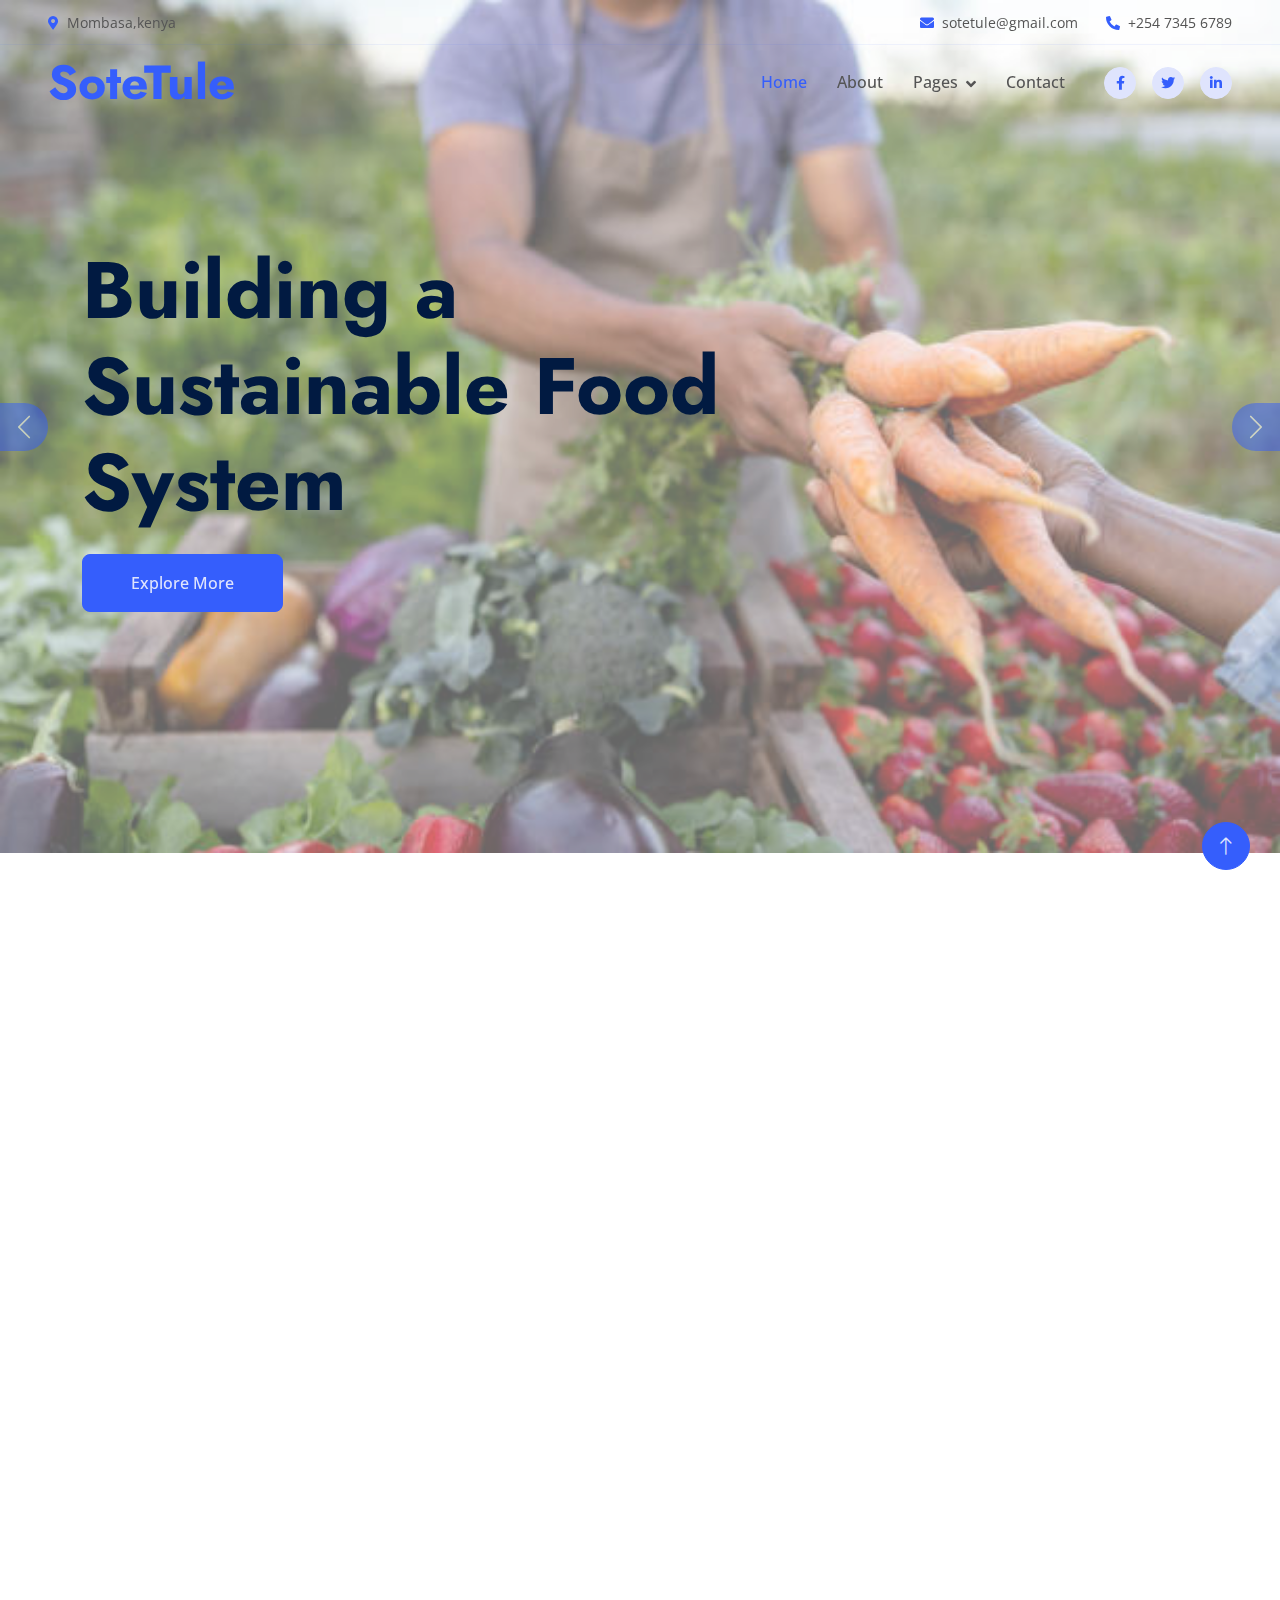
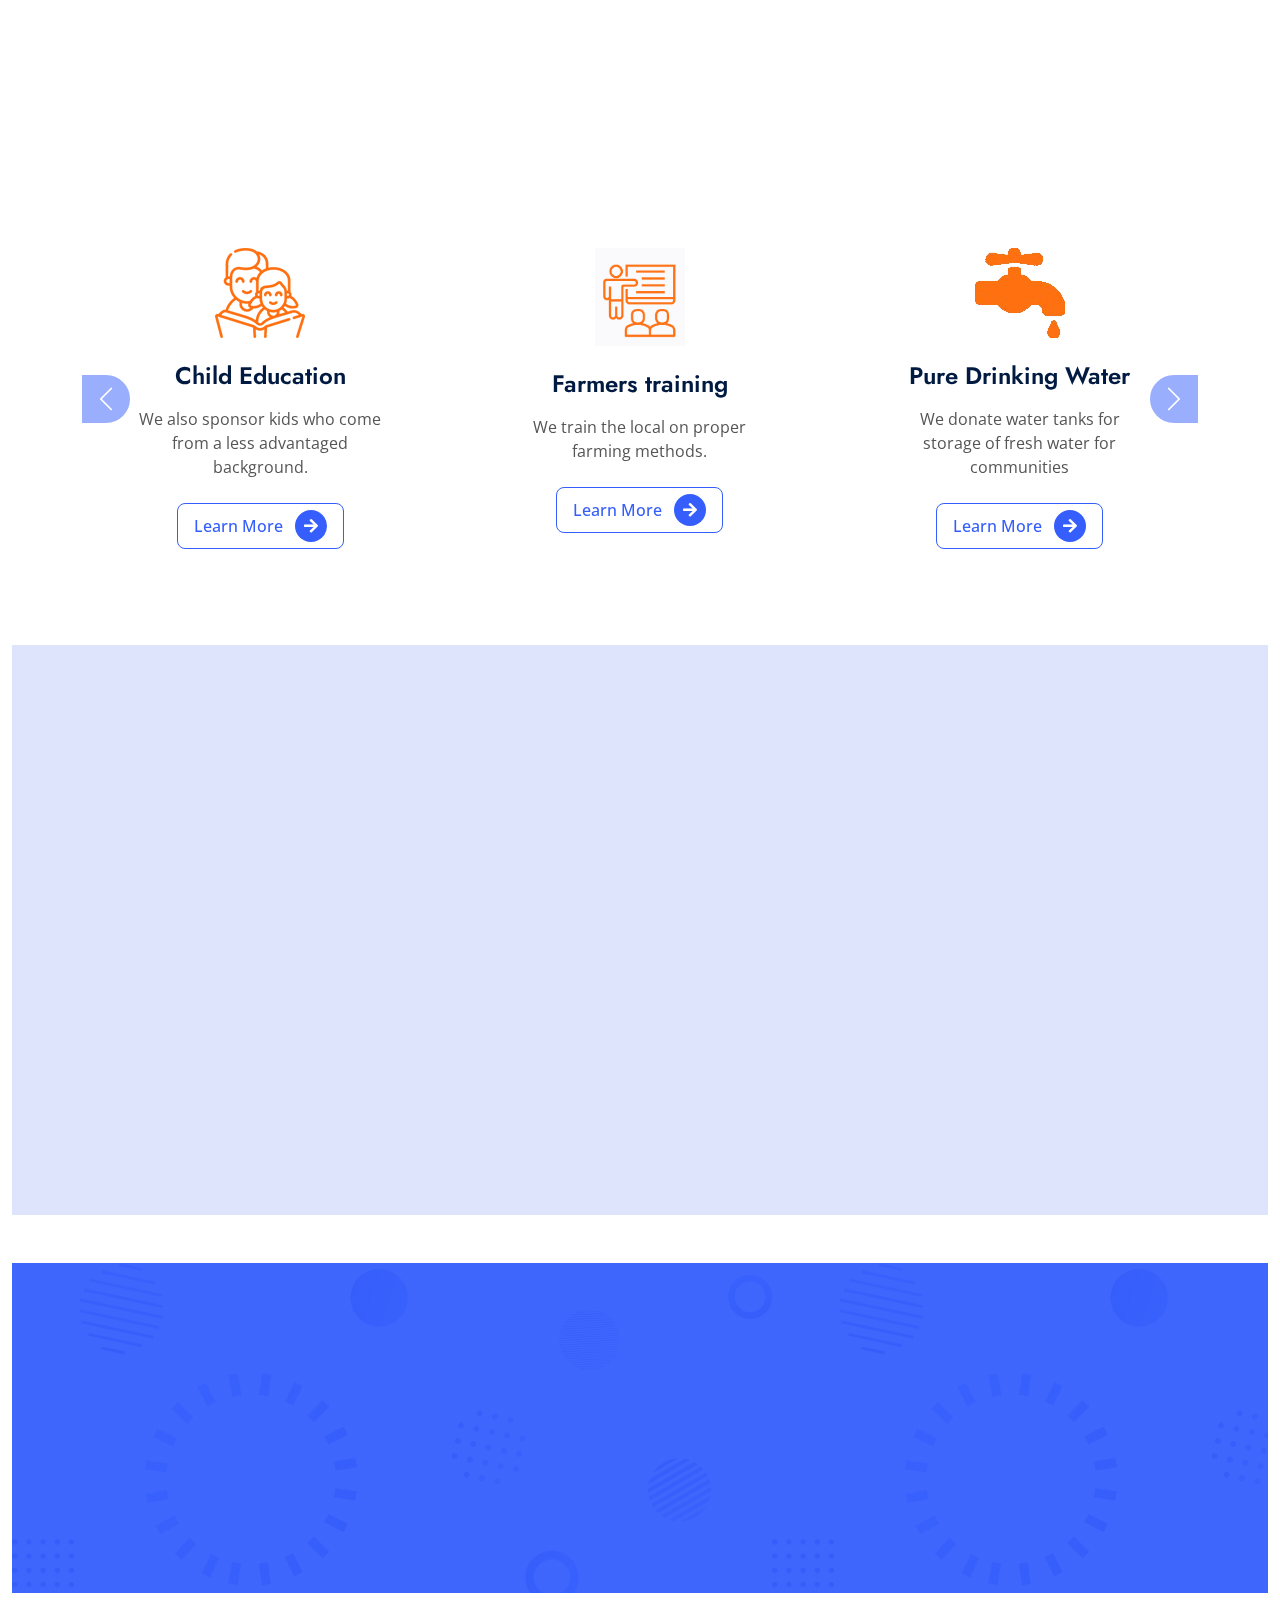
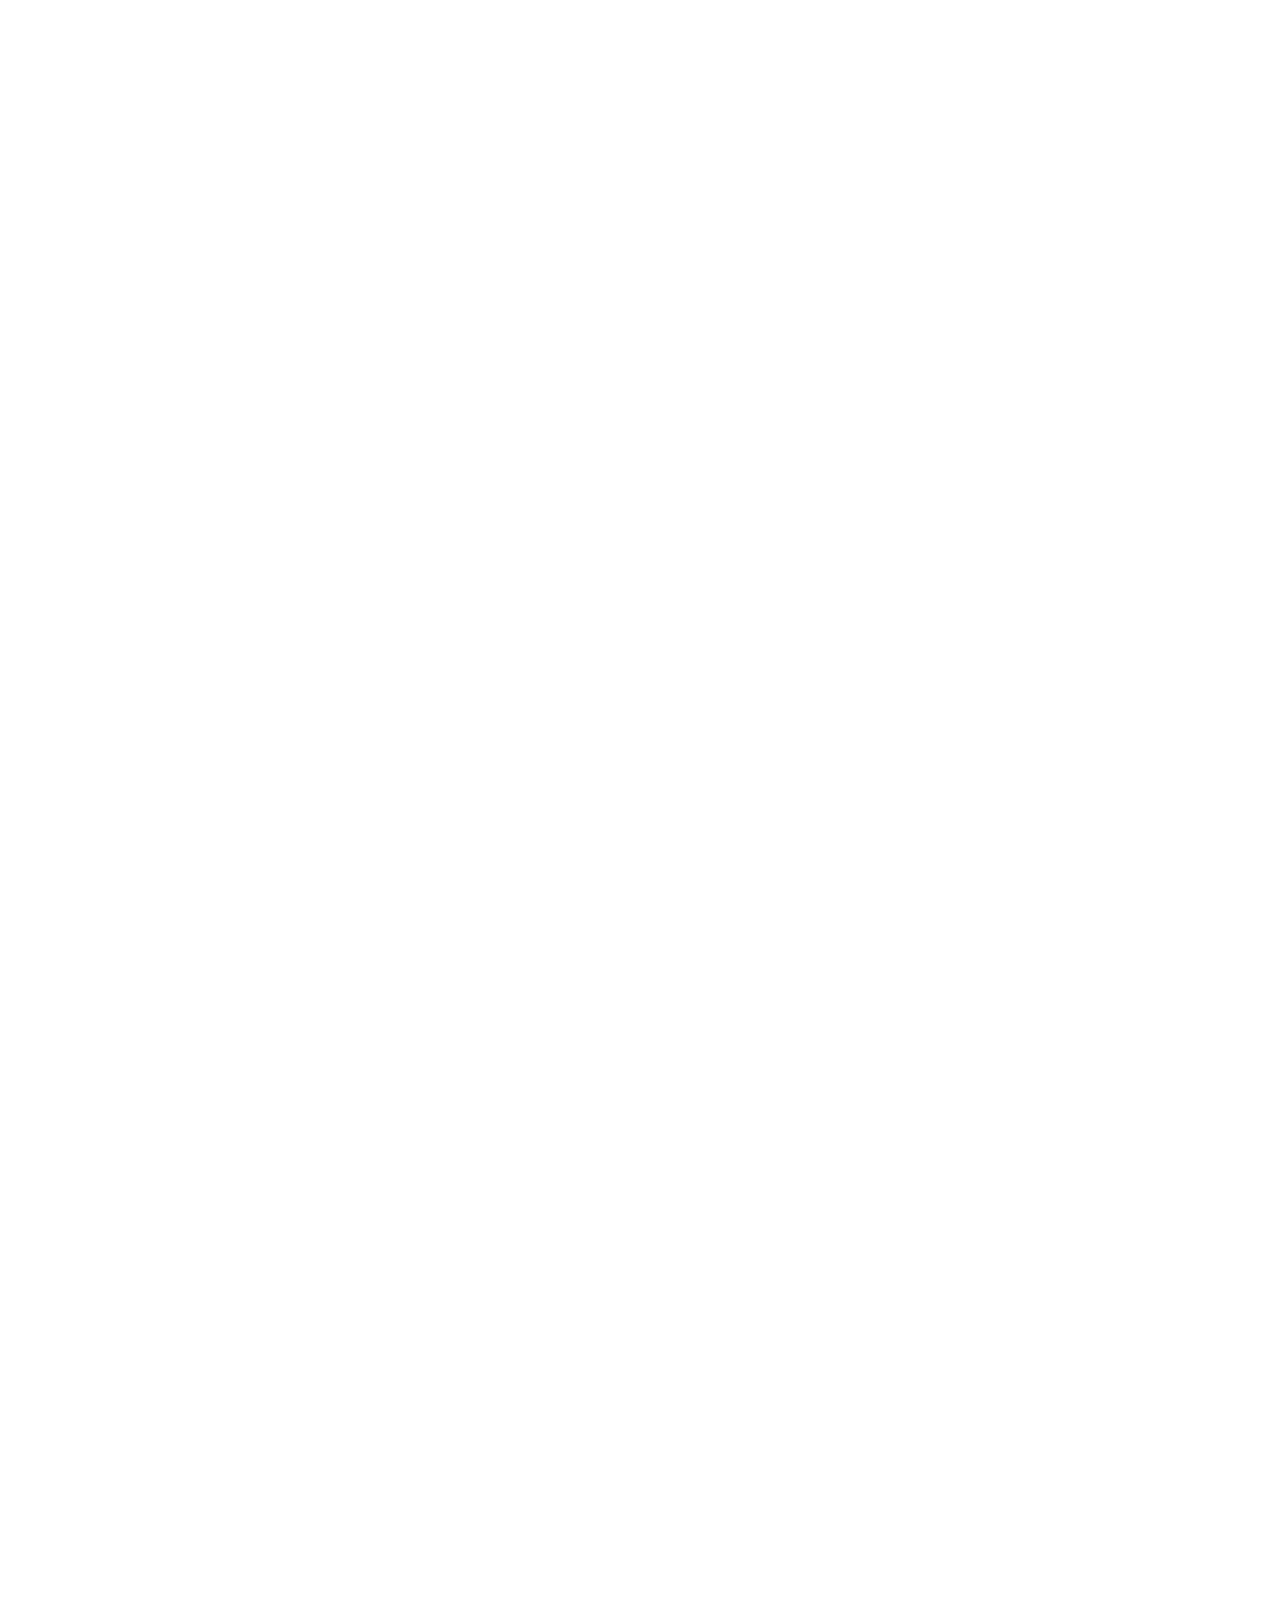
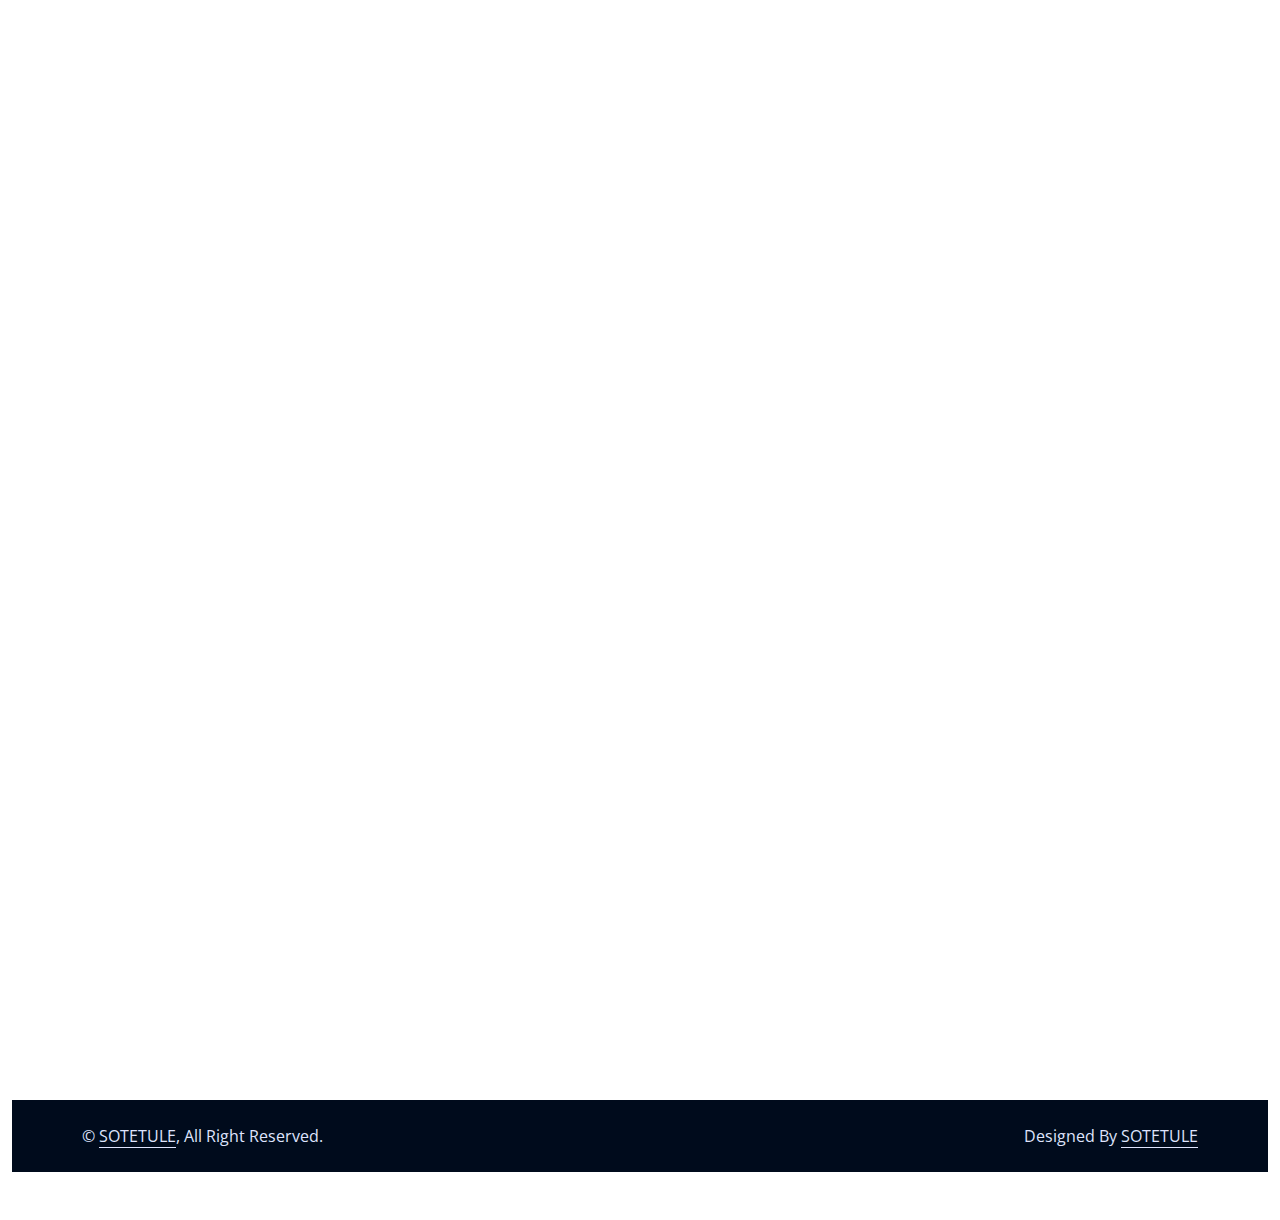
==== commit 0f282aad: "opacity" ====
--- a/index.html
+++ b/index.html
@@ -94,7 +94,7 @@
         <div id="header-carousel" class="carousel slide carousel-fade" data-bs-ride="carousel">
             <div class="carousel-inner">
                 <div class="carousel-item active">
-                    <img class="w-100" src="img/carousel-1.jpg" style="opacity: 0.5";>
+                    <img class="w-100" src="img/carousel-1.jpg" style="opacity: 0.6";>
                     <div class="carousel-caption">
                         <div class="container">
                             <div class="row justify-content-start">
